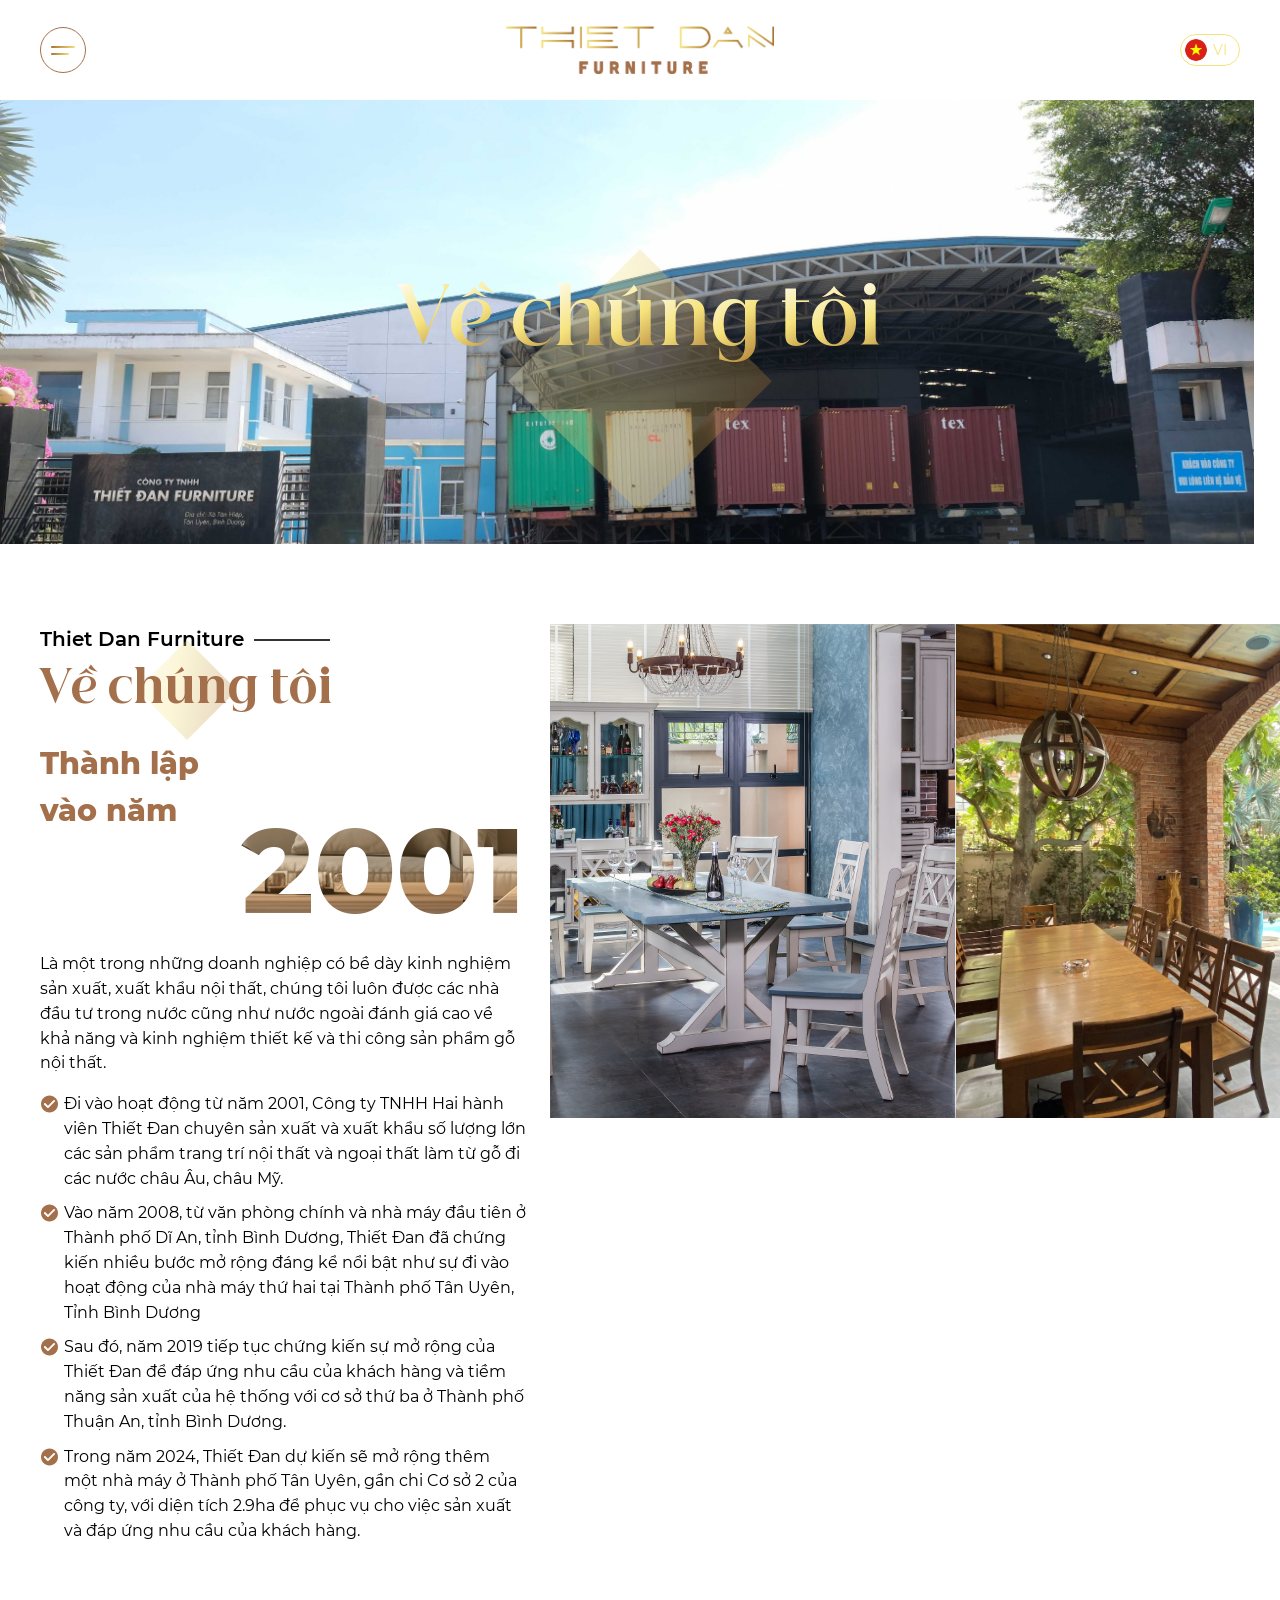
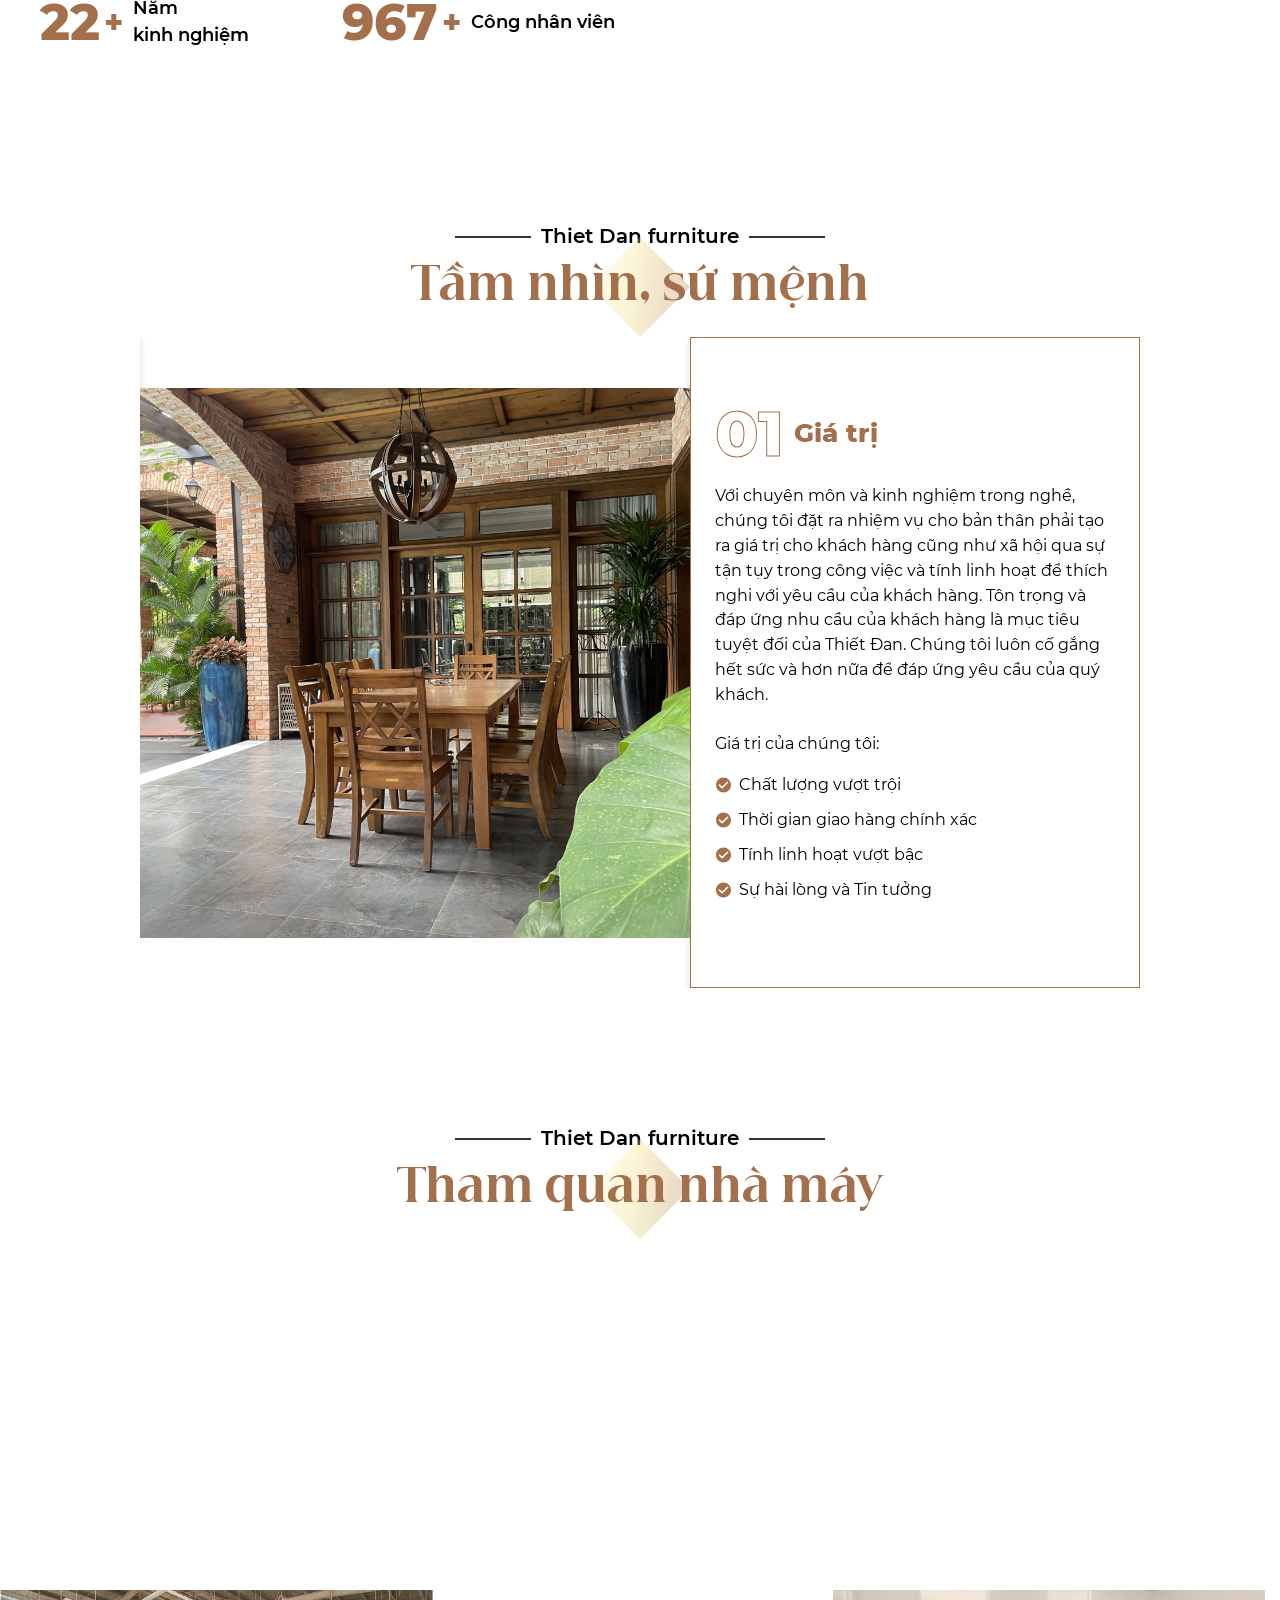
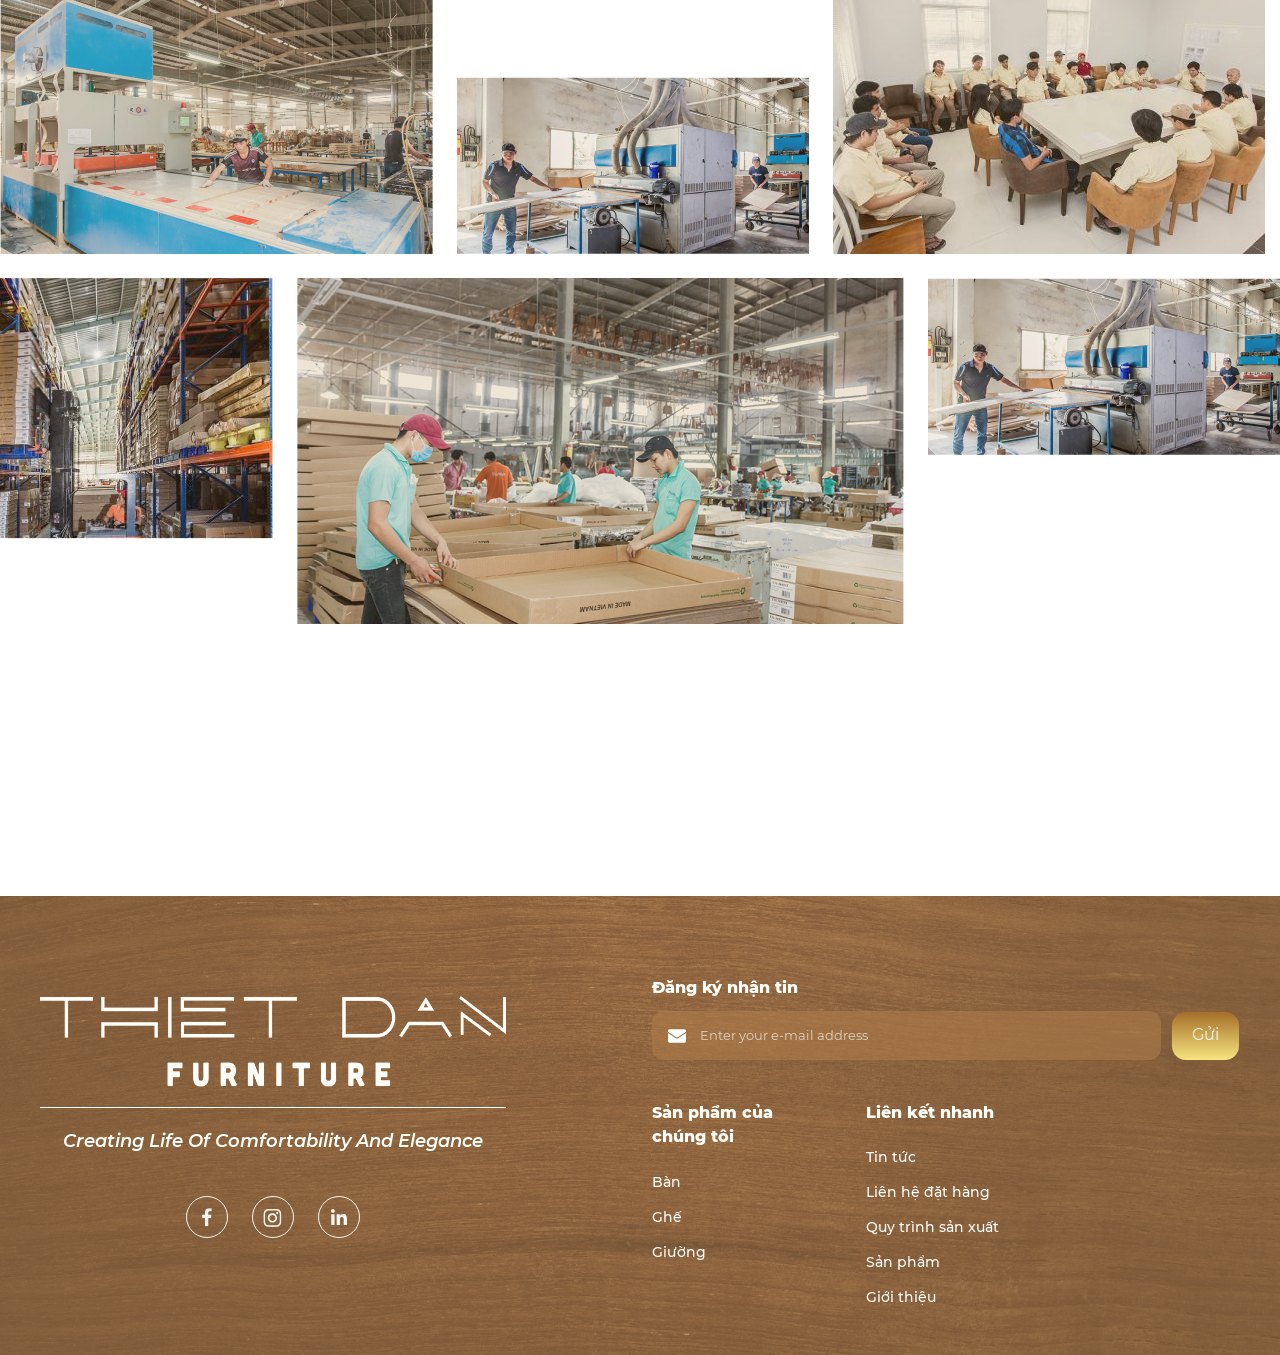
==== about.html @ d48fb185 "init" ====
<!DOCTYPE html>
<html dir='ltr' lang='vi'>

<head>
  <meta charset='utf-8'>
  <meta http-equiv='X-UA-Compatible' content='IE=edge'>
  <meta name='viewport' content='width=device-width, initial-scale=1, shrink-to-fit=no'>
  <title>Giới thiệu - Thiet Dan Furniture</title>

  <link rel='apple-touch-icon' sizes='180x180' href='/images/favicons/apple-touch-icon.png'>
  <link rel='icon' type='image/png' sizes='32x32' href='/images/favicons/favicon-32x32.png'>
  <link rel='icon' type='image/png' sizes='16x16' href='/images/favicons/favicon-16x16.png'>
  <link rel='manifest' href='/images/favicons/site.webmanifest'>
  <link rel='mask-icon' href='/images/favicons/safari-pinned-tab.svg' color='#5bbad5'>
  <link rel='shortcut icon' href='/images/favicons/favicon.ico'>
  <meta name='msapplication-TileColor' content='#da532c'>
  <meta name='msapplication-config' content='/images/favicons/browserconfig.xml'>
  <meta name='theme-color' content='#ffffff'>

  <link rel='canonical' href='http://'>
  <meta name='title' content='Frontend Seed 5 - Title'>
  <meta name='referrer' content='unsafe-url'>
  <meta name='description' content='Frontend Seed 5 - Description'>

  <meta property='fb:app_id' content='your_app_id'>
  <meta property='og:locale' content='en_US' />
  <meta property='og:type' content='article' />
  <meta property='og:title' content=''>
  <meta property='og:description' content=''>
  <meta property='og:url' content=''>
  <meta property='og:site_name' content=''>
  <meta property='article:publisher' content=''>
  <meta property='article:section' content='Article'>
  <meta property='article:published_time' content=''>
  <meta property='article:modified_time' content=''>
  <meta property='og:updated_time' content=''>
  <meta property='og:image' content=''>

  <meta name='twitter:card' content='summary'>
  <meta name='twitter:description' content=''>
  <meta name='twitter:title' content=''>
  <meta name='twitter:site' content=''>
  <meta name='twitter:image' content=''>
  <meta name='twitter:creator' content=''>
  <!-- App CSS -->
  <style>
    :root {
      --theme-color: #007bff;
      --bg-color: #ffffff;
    }

    html {
      box-sizing: border-box;
    }

    *,
    *::before,
    *::after {
      box-sizing: inherit;
    }

    .app-loading {
      background: var(--bg-color);
      position: absolute;
      top: 0;
      left: 0;
      right: 0;
      z-index: 9999;
      height: 100vh;
      display: flex;
      justify-content: center;
      align-items: center;
    }

    @keyframes bouncing-loader {
      to {
        opacity: 0.1;
        transform: translate3d(0, -1rem, 0);
      }
    }

    .app-loading .bouncing-loader {
      display: flex;
      justify-content: center;
    }

    .app-loading .bouncing-loader>div {
      width: 1rem;
      height: 1rem;
      margin: 3rem 0.2rem;
      background: var(--theme-color);
      border-radius: 50%;
      animation: bouncing-loader 0.6s infinite alternate;
    }

    .app-loading .bouncing-loader>div:nth-child(2) {
      animation-delay: 0.2s;
    }

    .app-loading .bouncing-loader>div:nth-child(3) {
      animation-delay: 0.4s;
    }
  </style>

  <!-- Script WP -->
  <script type="text/javascript" src="js/jquery/jquery.min.js" id="jquery-core-js"></script>
  <script type="text/javascript" src="js/jquery/jquery-migrate.min.js" id="jquery-migrate-js"></script>
  <!-- Script WP end -->

  <!--<link rel='preload' href='dist/app.min.css' as='style' onload="this.onload=null;this.rel='stylesheet'">
  <noscript>
    <link rel="stylesheet" href="dist/app.min.css">
  </noscript>-->
  <link rel='stylesheet' href='css/style.css'>
  <link rel='stylesheet' href='customs/style.css'>
  <link rel='stylesheet' href='css/style-rm.css'>
  <link rel='stylesheet' href='css/backdoor.css'>
</head>

<body>
  <div class='app-loading'>
    <div class='bouncing-loader'>
      <div></div>
      <div></div>
      <div></div>
    </div>
  </div>
  <div class='wrapper' id='site_wrapper'>

    <header class="hd">
      <div class="container">
        <div class="hd-wr">
          <div class="hd-burger" id="hamburger">
            <div class="burger">
              <div class="hamburger">
                <span class="line"></span>
                <span class="line"></span>
              </div>
            </div>
          </div>
          <div class="custom-logo-link">
            <a href="index.html" class="header-icon" rel="home" itemprop="url">
              <div class="icon"><img width="1145" height="205" src="images/uploads/2023/08/Logo-1.png"
                  class="header-logo-image" alt="" decoding="async" /></div>
            </a>
          </div>
          <div class="lg">
            <div class="lang">

              <div class="lg-head">

                <img src="images/uploads/flags/758158.svg" alt="">

                <span class="text">
                  VI </span>

                <!-- <i class="fa-solid fa-caret-down"></i> -->

              </div>
              <ul class="lg-list">
                <a href="index.html" class="lg-head en">
                  <!-- <span class="icon"> -->
                  <img src="images/uploads/flags/Britain-64.svg" alt="">
                  <!-- </span> -->
                  <span class="text">
                    EN </span>
                </a>
              </ul>
            </div>
          </div>
          <!--  -->
        </div>
      </div>
      <div class="mobile-overlay"></div>
      <div class="mobile">
        <div class="mobile-con">
          <div class="mobile-wr">
            <div class="mobile-nav">
              <div class="menu-nav">
                <ul id="menu-main-menu-vietnamese" class="menu-list">
                  <li
                    class='menu-item menu-item menu-item-type-post_type menu-item-object-page menu-item-home current-menu-item page_item page-item-527 current_page_item'>
                    <a class="menu-link" href="index.html">Trang chủ</a>
                  </li>
                  <li class='menu-item menu-item menu-item-type-post_type menu-item-object-page'><a class="menu-link"
                      href="about.html">Giới
                      thiệu</a></li>
                  <li class='menu-item menu-item menu-item-type-post_type menu-item-object-page'><a class="menu-link"
                      href="product.html">Sản phẩm</a>
                  </li>
                  <li class='menu-item menu-item menu-item-type-post_type menu-item-object-page'><a class="menu-link"
                      href="procedure.html">Quy trình sản
                      xuất</a></li>
                  <li class='menu-item menu-item menu-item-type-post_type menu-item-object-page'><a class="menu-link"
                      href="news.html">Tin tức</a>
                  </li>
                  <li class='menu-item menu-item menu-item-type-post_type menu-item-object-page'><a class="menu-link"
                      href="contact.html">Liên hệ đặt
                      hàng</a></li>
                </ul>
              </div>
            </div>
          </div>
          <div class="mobile-td">
            <img src="assets/img/mb-td.png" alt="">
          </div>
        </div>
      </div>
    </header>
    <main class="main have-pd">
      <section class="sec-banner-about">
        <div class="banner-about">
          <div class="banner-about-img">
            <img width="2560" height="1707"
              src="images/uploads/2024/01/imgonline-com-ua-CompressToSize-ZpMmGRma7sZs7O-scaled.jpg"
              class="attachment-full size-full" alt="" decoding="async" />
          </div>
          <div class="container">
            <div class="banner-about-content  hbn-content">
              <h1 class="hbn-title txt-animated" data-spl="">
                Về chúng tôi </h1>
            </div>
          </div>
        </div>
      </section>
      <section class="sec-hab">
        <div class="hab ss-pd">
          <div class="container">
            <div class="hab-side row">
              <div class="hab-left col col-5">
                <div class="re-head">
                  <p class="t-title-sub line scroll-item">
                    Thiet Dan Furniture </p>
                  <h2 class="t-title decor txt-animated ani-opa" data-spl style="--delay: 0.1s">
                    Về chúng tôi </h2>
                </div>
                <div class="hab-year">
                  <p class="hab-year-title">
                    Thành lập <br />
                    vào năm </p>
                  <p class="hab-year-number">
                    2001 </p>
                </div>
                <div class="hab-des">
                  Là một trong những doanh nghiệp có bề dày kinh nghiệm sản xuất, xuất khẩu nội thất,
                  chúng tôi luôn được các nhà đầu tư trong nước cũng như nước ngoài đánh giá cao về khả
                  năng và kinh nghiệm thiết kế và thi công sản phẩm gỗ nội thất. </div>
                <div class="hab-content">
                  <ul>
                    <li>
                      Đi vào hoạt động từ năm 2001, Công ty TNHH Hai hành viên Thiết Đan chuyên sản
                      xuất và xuất khẩu số lượng lớn các sản phẩm trang trí nội thất và ngoại thất làm
                      từ gỗ đi các nước châu Âu, châu Mỹ. </li>
                    <li>
                      Vào năm 2008, từ văn phòng chính và nhà máy đầu tiên ở Thành phố Dĩ An, tỉnh
                      Bình Dương, Thiết Đan đã chứng kiến nhiều bước mở rộng đáng kể nổi bật như sự đi
                      vào hoạt động của nhà máy thứ hai tại Thành phố Tân Uyên, Tỉnh Bình Dương </li>
                    <li>
                      Sau đó, năm 2019 tiếp tục chứng kiến sự mở rộng của Thiết Đan để đáp ứng nhu cầu
                      của khách hàng và tiềm năng sản xuất của hệ thống với cơ sở thứ ba ở Thành phố
                      Thuận An, tỉnh Bình Dương. </li>
                    <li>
                      Trong năm 2024, Thiết Đan dự kiến sẽ mở rộng thêm một nhà máy ở Thành phố Tân
                      Uyên, gần chi Cơ sở 2 của công ty, với diện tích 2.9ha để phục vụ cho việc sản
                      xuất và đáp ứng nhu cầu của khách hàng. </li>
                  </ul>
                </div>
              </div>
              <div class="hab-right col col-7">
                <div class="hab-right-inner">
                  <div class="hab-slider">
                    <div class="swiper">
                      <div class="swiper-wrapper">
                        <div class="swiper-slide">
                          <div class="hab-img">
                            <img width="2172" height="1448" src="images/uploads/2023/09/IMG_0010.jpg"
                              class="attachment-full size-full" alt="" decoding="async" />
                          </div>
                        </div>
                        <div class="swiper-slide">
                          <div class="hab-img">
                            <img width="1920" height="2560" src="images/uploads/2023/11/IMG_5725-scaled.jpg"
                              class="attachment-full size-full" alt="" decoding="async" loading="lazy" />
                          </div>
                        </div>
                        <div class="swiper-slide">
                          <div class="hab-img">
                            <img width="4698" height="4528" src="images/uploads/2024/01/01_Dining-Room-1.png"
                              class="attachment-full size-full" alt="" decoding="async" loading="lazy" />
                          </div>
                        </div>
                        <div class="swiper-slide">
                          <div class="hab-img">
                            <img width="2172" height="1448" src="images/uploads/2023/09/IMG_9981.jpg"
                              class="attachment-full size-full" alt="" decoding="async" loading="lazy" />
                          </div>
                        </div>
                        <div class="swiper-slide">
                          <div class="hab-img">
                            <img width="1920" height="2560" src="images/uploads/2024/09/IMG_1194-scaled.jpg"
                              class="attachment-full size-full" alt="" decoding="async" loading="lazy" />
                          </div>
                        </div>
                        <div class="swiper-slide">
                          <div class="hab-img">
                            <img width="1600" height="1066" src="images/uploads/2023/09/c-6-rev1-màu-rêu.jpg"
                              class="attachment-full size-full" alt="" decoding="async" loading="lazy" />
                          </div>
                        </div>
                        <div class="swiper-slide">
                          <div class="hab-img">
                            <img width="2560" height="1920" src="images/uploads/2024/01/IMG_0085-scaled.jpg"
                              class="attachment-full size-full" alt="" decoding="async" loading="lazy" />
                          </div>
                        </div>
                        <div class="swiper-slide">
                          <div class="hab-img">
                            <img width="1600" height="1066" src="images/uploads/2023/09/c-10.jpg"
                              class="attachment-full size-full" alt="" decoding="async" loading="lazy" />
                          </div>
                        </div>
                        <div class="swiper-slide">
                          <div class="hab-img">
                            <img width="1400" height="1000" src="images/uploads/2023/09/phong-lam-viec_canh-1_rev2.jpg"
                              class="attachment-full size-full" alt="" decoding="async" loading="lazy" />
                          </div>
                        </div>
                        <div class="swiper-slide">
                          <div class="hab-img">
                            <img width="6000" height="4000" src="images/uploads/2024/01/02_Bedroom.png"
                              class="attachment-full size-full" alt="" decoding="async" loading="lazy" />
                          </div>
                        </div>
                        <div class="swiper-slide">
                          <div class="hab-img">
                            <img width="1920" height="2560" src="images/uploads/2023/11/IMG_8612-scaled.jpg"
                              class="attachment-full size-full" alt="" decoding="async" loading="lazy" />
                          </div>
                        </div>
                        <div class="swiper-slide">
                          <div class="hab-img">
                            <img width="1920" height="2560" src="images/uploads/2024/01/IMG_0318-1-scaled.jpg"
                              class="attachment-full size-full" alt="" decoding="async" loading="lazy" />
                          </div>
                        </div>
                        <div class="swiper-slide">
                          <div class="hab-img">
                            <img width="2560" height="1920" src="images/uploads/2023/11/IMG_3873-scaled.jpg"
                              class="attachment-full size-full" alt="" decoding="async" loading="lazy" />
                          </div>
                        </div>
                        <div class="swiper-slide">
                          <div class="hab-img">
                            <img width="6000" height="4000" src="images/uploads/2024/01/03_Bedroom-1.png"
                              class="attachment-full size-full" alt="" decoding="async" loading="lazy" />
                          </div>
                        </div>
                      </div>
                    </div>
                  </div>
                </div>
              </div>
            </div>
            <div class="hab-as">
              <div class="hab-as-list row">
                <div class="hab-as-item col col-3">
                  <p class="hab-as-number">
                    <span class="number countNum">
                      23 </span> +
                  </p>
                  <p class="des">
                    Năm <br />
                    kinh nghiệm </p>
                </div>
                <div class="hab-as-item col col-3">
                  <p class="hab-as-number">
                    <span class="number countNum">
                      1300 </span> +
                  </p>
                  <p class="des">
                    Công nhân viên </p>
                </div>
              </div>
            </div>
          </div>
        </div>
      </section>
      <section class="sec-vms">
        <div class="vms ss-pd">
          <div class="container">
            <div class="head t-center">
              <p class="t-title-sub line line-double scroll-item">
                Thiet Dan furniture </p>
              <h2 class="t-title decor txt-animated ani-opa" data-spl style="--delay: 0.1s">
                Tầm nhìn, sứ mệnh </h2>
            </div>
            <div class="vms-slider">
              <div class="swiper">
                <div class="swiper-wrapper">
                  <div class="swiper-slide">
                    <div class="philo-row row">
                      <div class="philo-col col">
                        <div class="philo-img">
                          <img width="1920" height="2560" src="images/uploads/2023/11/IMG_9318-scaled.jpg"
                            class="attachment-full size-full" alt="" decoding="async" loading="lazy" />
                        </div>
                      </div>
                      <div class="philo-col col">
                        <div class="philo-content">
                          <div class="philo-head">
                            <p class="number">
                              01 </p>
                            <p class="title">
                              Giá trị </p>
                          </div>
                          <p class="des">
                            Với chuyên môn và kinh nghiệm trong nghề, chúng tôi đặt ra nhiệm vụ
                            cho bản thân phải tạo ra giá trị cho khách hàng cũng như xã hội qua
                            sự tận tụy trong công việc và tính linh hoạt để thích nghi với yêu
                            cầu của khách hàng. Tôn trọng và đáp ứng nhu cầu của khách hàng là
                            mục tiêu tuyệt đối của Thiết Đan. Chúng tôi luôn cố gắng hết sức và
                            hơn nữa để đáp ứng yêu cầu của quý khách.<br />
                            <br />
                            Giá trị của chúng tôi:
                          </p>
                          <div class="philo-content-inner">
                            <ul>
                              <li>
                                Chất lượng vượt trội </li>
                              <li>
                                Thời gian giao hàng chính xác </li>
                              <li>
                                Tính linh hoạt vượt bậc </li>
                              <li>
                                Sự hài lòng và Tin tưởng </li>
                            </ul>
                          </div>
                        </div>
                      </div>
                    </div>
                  </div>
                  <div class="swiper-slide">
                    <div class="philo-row row">
                      <div class="philo-col col">
                        <div class="philo-img">
                          <img width="2560" height="1920" src="images/uploads/2024/01/IMG_0085-1-scaled.jpg"
                            class="attachment-full size-full" alt="" decoding="async" loading="lazy" />
                        </div>
                      </div>
                      <div class="philo-col col">
                        <div class="philo-content">
                          <div class="philo-head">
                            <p class="number">
                              02 </p>
                            <p class="title">
                              Tầm nhìn </p>
                          </div>
                          <p class="des">
                            Sứ mệnh của chúng tôi là tạo ra Giá trị và Sự hài lòng cho khách
                            hàng qua Độ tin cậy và Tính linh hoạt trong công việc. Sự tôn trọng
                            cho khách hàng cũng như nhu cầu của khách hàng là tuyệt đối và công
                            ty luôn cố gắng hết sức để đáp ứng những yêu cầu được đặt ra. </p>
                        </div>
                      </div>
                    </div>
                  </div>
                  <div class="swiper-slide">
                    <div class="philo-row row">
                      <div class="philo-col col">
                        <div class="philo-img">
                          <img width="2560" height="1920" src="images/uploads/2023/09/IMG_7471-1-scaled.jpg"
                            class="attachment-full size-full" alt="" decoding="async" loading="lazy" />
                        </div>
                      </div>
                      <div class="philo-col col">
                        <div class="philo-content">
                          <div class="philo-head">
                            <p class="number">
                              03 </p>
                            <p class="title">
                              Năng lực sản xuất </p>
                          </div>
                          <p class="des">
                            Với sự nhiệt huyết trong công việc và khát khao làm hài lòng khách
                            hàng, chúng tôi đã xây dựng uy tín và độ tin cậy cho nhưng khách
                            hàng lâu năm từ khả năng bảo đảm tiến độ và chất lượng cho những đơn
                            hàng khó hoặc sự thay đổi trong yêu cầu của khách hàng.<br />
                            <br />
                            Thêm vào đó, với bề dày kinh nghiệm trong ngành sản xuất và đam mê
                            cùng với tính kỷ luật cao của đội ngũ lãnh đạo cũng như công nhân
                            viên của tổ chức, Thiết Đan được biết đến cho năng lực sản xuất vượt
                            trội trong khi luôn đảm bảo chất lượng sản phẩm ưu việt.
                          </p>
                        </div>
                      </div>
                    </div>
                  </div>
                </div>
              </div>
            </div>
          </div>
        </div>
      </section>
      <section class="sec-media">
        <div class="media ss-pd">
          <div class="head t-center">
            <p class="t-title-sub line line-double scroll-item">
              Thiet Dan furniture </p>
            <h2 class="t-title decor txt-animated ani-opa" data-spl style="--delay: 0.1s">
              Tham quan nhà máy </h2>
          </div>
          <div class="media-slider-one">
            <div class="swiper">
              <div class="swiper-wrapper">
                <div class="swiper-slide">
                  <div class="media-img">
                    <img width="433" height="264" src="images/uploads/2023/08/media-img-1.jpg"
                      class="attachment-full size-full" alt="" decoding="async" loading="lazy" />
                  </div>
                </div>
                <div class="swiper-slide">
                  <div class="media-img">
                    <img width="352" height="177" src="images/uploads/2023/08/media-img-2.jpg"
                      class="attachment-full size-full" alt="" decoding="async" loading="lazy" />
                  </div>
                </div>
                <div class="swiper-slide">
                  <div class="media-img">
                    <img width="432" height="264" src="images/uploads/2023/08/media-img-4-e1705901819250.jpg"
                      class="attachment-full size-full" alt="" decoding="async" loading="lazy" />
                  </div>
                </div>
                <div class="swiper-slide">
                  <div class="media-img">
                    <img width="433" height="260" src="images/uploads/2023/08/media-img-5.jpg"
                      class="attachment-full size-full" alt="" decoding="async" loading="lazy" />
                  </div>
                </div>
                <div class="swiper-slide">
                  <div class="media-img">
                    <img width="607" height="346" src="images/uploads/2023/08/media-img-6.jpg"
                      class="attachment-full size-full" alt="" decoding="async" loading="lazy" />
                  </div>
                </div>
                <div class="swiper-slide">
                  <div class="media-img">
                    <img width="353" height="176" src="images/uploads/2023/08/media-img-7.jpg"
                      class="attachment-full size-full" alt="" decoding="async" loading="lazy" />
                  </div>
                </div>
                <div class="swiper-slide">
                  <div class="media-img">
                    <img width="433" height="261" src="images/uploads/2023/08/media-img-8-e1705901794253.jpg"
                      class="attachment-full size-full" alt="" decoding="async" loading="lazy" />
                  </div>
                </div>
                <div class="swiper-slide">
                  <div class="media-img">
                    <img width="612" height="350" src="images/uploads/2023/08/media-img-13.jpg"
                      class="attachment-full size-full" alt="" decoding="async" loading="lazy" />
                  </div>
                </div>
                <div class="swiper-slide">
                  <div class="media-img">
                    <img width="413" height="550" src="images/uploads/2024/01/IMG_0318-scaled-e1705902205304.jpg"
                      class="attachment-full size-full" alt="" decoding="async" loading="lazy" />
                  </div>
                </div>
                <div class="swiper-slide">
                  <div class="media-img">
                    <img width="443" height="590" src="images/uploads/2024/01/IMG_0097-scaled-e1705902168508.jpg"
                      class="attachment-full size-full" alt="" decoding="async" loading="lazy" />
                  </div>
                </div>
                <div class="swiper-slide">
                  <div class="media-img">
                    <img width="600" height="450" src="images/uploads/2024/01/IMG_0297-scaled-e1705902181508.jpg"
                      class="attachment-full size-full" alt="" decoding="async" loading="lazy" />
                  </div>
                </div>
                <div class="swiper-slide">
                  <div class="media-img">
                    <img width="600" height="450" src="images/uploads/2024/01/IMG_0074-scaled-e1705902224924.jpg"
                      class="attachment-full size-full" alt="" decoding="async" loading="lazy" />
                  </div>
                </div>
              </div>
            </div>
          </div>
          <div class="media-slider-two">
            <div class="swiper" dir="rtl">
              <div class="swiper-wrapper">
                <div class="swiper-slide">
                  <div class="media-img">
                    <img width="352" height="177" src="images/uploads/2023/08/media-img-2.jpg"
                      class="attachment-full size-full" alt="" decoding="async" loading="lazy" />
                  </div>
                </div>
                <div class="swiper-slide">
                  <div class="media-img">
                    <img width="607" height="346" src="images/uploads/2023/08/media-img-6.jpg"
                      class="attachment-full size-full" alt="" decoding="async" loading="lazy" />
                  </div>
                </div>
                <div class="swiper-slide">
                  <div class="media-img">
                    <img width="433" height="261" src="images/uploads/2023/08/media-img-8-e1705901794253.jpg"
                      class="attachment-full size-full" alt="" decoding="async" loading="lazy" />
                  </div>
                </div>
                <div class="swiper-slide">
                  <div class="media-img">
                    <img width="612" height="350" src="images/uploads/2023/08/media-img-13.jpg"
                      class="attachment-full size-full" alt="" decoding="async" loading="lazy" />
                  </div>
                </div>
                <div class="swiper-slide">
                  <div class="media-img">
                    <img width="612" height="459" src="images/uploads/2023/09/IMG_7238-scaled-e1694575385828.jpg"
                      class="attachment-full size-full" alt="" decoding="async" loading="lazy" />
                  </div>
                </div>
                <div class="swiper-slide">
                  <div class="media-img">
                    <img width="612" height="459" src="images/uploads/2023/09/IMG_7471-scaled-e1694575431468.jpg"
                      class="attachment-full size-full" alt="" decoding="async" loading="lazy" />
                  </div>
                </div>
                <div class="swiper-slide">
                  <div class="media-img">
                    <img width="612" height="459" src="images/uploads/2023/09/IMG_7723-scaled-e1694575451194.jpg"
                      class="attachment-full size-full" alt="" decoding="async" loading="lazy" />
                  </div>
                </div>
                <div class="swiper-slide">
                  <div class="media-img">
                    <img width="612" height="459" src="images/uploads/2023/09/IMG_7195_2-scaled-e1694575475720.jpg"
                      class="attachment-full size-full" alt="" decoding="async" loading="lazy" />
                  </div>
                </div>
                <div class="swiper-slide">
                  <div class="media-img">
                    <img width="590" height="336" src="images/uploads/2023/09/IMG_3713_2-scaled-e1694575579403.jpg"
                      class="attachment-full size-full" alt="" decoding="async" loading="lazy" />
                  </div>
                </div>
                <div class="swiper-slide">
                  <div class="media-img">
                    <img width="590" height="437" src="images/uploads/2023/09/IMG_6953_3-scaled-e1694575610401.jpg"
                      class="attachment-full size-full" alt="" decoding="async" loading="lazy" />
                  </div>
                </div>
                <div class="swiper-slide">
                  <div class="media-img">
                    <img width="600" height="450" src="images/uploads/2024/01/IMG_0314-scaled-e1705902249998.jpg"
                      class="attachment-full size-full" alt="" decoding="async" loading="lazy" />
                  </div>
                </div>
                <div class="swiper-slide">
                  <div class="media-img">
                    <img width="600" height="450" src="images/uploads/2024/01/IMG_0297-scaled-e1705902181508.jpg"
                      class="attachment-full size-full" alt="" decoding="async" loading="lazy" />
                  </div>
                </div>
                <div class="swiper-slide">
                  <div class="media-img">
                    <img width="398" height="530" src="images/uploads/2024/01/IMG_0282-scaled-e1705902346180.jpg"
                      class="attachment-full size-full" alt="" decoding="async" loading="lazy" />
                  </div>
                </div>
              </div>
            </div>
          </div>
        </div>
      </section>
    </main>
    <footer class="footer">
      <div class="footer-bg">
        <img src="assets/images/footer-bg.png" alt="" />
      </div>
      <div class="container">
        <div class="footer-wrapper">
          <div class="footer-top row">
            <div class="footer-left col">
              <div class="footer-logo">
                <img src="images/uploads/2023/08/footer-logo.png" alt="" />
              </div>
              <div class="footer-sologan">
                <p class="footer-text">Creating Life Of Comfortability And Elegance</p>
              </div>
              <div class="footer-social">
                <ul class="social-list">
                  <li class="social-item">
                    <a href="" class="social-item-link">
                      <img src="images/uploads/2023/08/fb-svg.svg" alt="" />
                    </a>
                  </li>
                  <li class="social-item">
                    <a href="" class="social-item-link">
                      <img src="images/uploads/2023/08/instagram-2.svg" alt="" />
                    </a>
                  </li>
                  <li class="social-item">
                    <a href="" class="social-item-link">
                      <img src="images/uploads/2023/08/link-svg.svg" alt="" />
                    </a>
                  </li>
                </ul>
              </div>
            </div>
            <div class="footer-right col">
              <div class="footer-email">
                <div class="title">
                  <span class="title-text">Đăng ký nhận tin</span>
                </div>

                <div class="wpcf7 no-js" id="wpcf7-f593-o2" lang="vi" dir="ltr">
                  <div class="screen-reader-response">
                    <p role="status" aria-live="polite" aria-atomic="true"></p>
                    <ul></ul>
                  </div>
                  <form action="/vi/#wpcf7-f593-o2" method="post" class="wpcf7-form init" aria-label="Form liên hệ"
                    novalidate="novalidate" data-status="init">
                    <div style="display: none;">
                      <input type="hidden" name="_wpcf7" value="593" />
                      <input type="hidden" name="_wpcf7_version" value="5.7.5.1" />
                      <input type="hidden" name="_wpcf7_locale" value="vi" />
                      <input type="hidden" name="_wpcf7_unit_tag" value="wpcf7-f593-o2" />
                      <input type="hidden" name="_wpcf7_container_post" value="0" />
                      <input type="hidden" name="_wpcf7_posted_data_hash" value="" />
                    </div>
                    <div class="footer-input">
                      <div class="footer-input-icon">
                        <img src="assets/images/email-svg.png" alt="" />

                      </div>
                      <input class="wpcf7-form-control has-spinner wpcf7-submit input-hiden" id="submit_ft"
                        type="submit" value="Gửi đi" />
                      <span class="wpcf7-form-control-wrap" data-name="email-name"><input size="40"
                          class="wpcf7-form-control wpcf7-text wpcf7-email wpcf7-validates-as-required wpcf7-validates-as-email"
                          aria-required="true" aria-invalid="false" placeholder="Enter your e-mail address" value=""
                          type="email" name="email-name" /></span>
                      <span id="wpcf7-67d5221d8f018-wrapper" class="wpcf7-form-control-wrap Email-wrap"
                        style="display:none !important; visibility:hidden !important;"><label
                          for="wpcf7-67d5221d8f018-field" class="hp-message">Please leave this
                          field empty.</label><input id="wpcf7-67d5221d8f018-field"
                          class="wpcf7-form-control wpcf7-text" type="text" name="Email" value="" size="40"
                          tabindex="-1" autocomplete="new-password" /></span>
                    </div>
                    <div class="btn-second btrn-style">
                      <div id="form_ft" class="btn-wrapper">
                        <span class="btn-text">Gửi</span>
                      </div>
                    </div>
                    <div class="wpcf7-response-output" aria-hidden="true"></div>
                  </form>
                </div>
              </div>
              <div class="footer-link row">
                <div class="footer-item col">
                  <div class="title">
                    <span class="title-text">Sản phẩm của chúng tôi</span>
                  </div>
                  <div class="footer-list">
                    <ul id="menu-footer-col-1-vietnamese" class="footer-nav-list">
                      <li class='footer-nav-link menu-item menu-item-type-taxonomy menu-item-object-category_products'>
                        <a class="" href="product.html">Bàn</a>
                      </li>
                      <li class='footer-nav-link menu-item menu-item-type-taxonomy menu-item-object-category_products'>
                        <a class="" href="product.html">Ghế</a>
                      </li>
                      <li class='footer-nav-link menu-item menu-item-type-taxonomy menu-item-object-category_products'>
                        <a class="" href="product.html">Giường</a>
                      </li>
                    </ul>
                  </div>
                </div>
                <div class="footer-item col">
                  <div class="title">
                    <span class="title-text">Liên kết nhanh</span>
                  </div>
                  <div class="footer-list">
                    <ul id="menu-footer-col-2-vietnamese" class="footer-nav-list">
                      <li class='footer-nav-link menu-item menu-item-type-post_type menu-item-object-page'>
                        <a class="" href="news.html">Tin tức</a>
                      </li>
                      <li class='footer-nav-link menu-item menu-item-type-post_type menu-item-object-page'>
                        <a class="" href="contact.html">Liên hệ đặt
                          hàng</a>
                      </li>
                      <li class='footer-nav-link menu-item menu-item-type-post_type menu-item-object-page'>
                        <a class="" href="procedure.html">Quy
                          trình sản xuất</a>
                      </li>
                      <li class='footer-nav-link menu-item menu-item-type-post_type menu-item-object-page'>
                        <a class="" href="product.html">Sản phẩm</a>
                      </li>
                      <li class='footer-nav-link menu-item menu-item-type-post_type menu-item-object-page'>
                        <a class="" href="about.html">Giới
                          thiệu</a>
                      </li>
                    </ul>
                  </div>
                </div>
              </div>
            </div>
          </div>
        </div>
      </div>
    </footer>
    <div class="back-to-top backToTop">
      <div class="triangle"></div>
      <div class="triangle"></div>
      <div class="triangle"></div>
    </div>
  </div>

  <!-- Optional JavaScript -->
  <script src='https://cdn.jsdelivr.net/npm/@popperjs/core@2.11.5/dist/umd/popper.min.js'
    integrity='sha384-Xe+8cL9oJa6tN/veChSP7q+mnSPaj5Bcu9mPX5F5xIGE0DVittaqT5lorf0EI7Vk'
    crossorigin='anonymous'></script>
  <script src='https://cdn.jsdelivr.net/npm/bootstrap@5.2.0/dist/js/bootstrap.min.js'
    integrity='sha384-ODmDIVzN+pFdexxHEHFBQH3/9/vQ9uori45z4JjnFsRydbmQbmL5t1tQ0culUzyK'
    crossorigin='anonymous'></script>
  <!-- Core JavaScript -->
  <!--<script src="dist/core.min.js"></script>-->
  <script src='third_party/modernizr.min.js'></script>
  <!-- End Core JavaScript -->

  <!-- JavaScript -->
  <!--<script src="dist/app.min.js"></script>-->
  <script src='js/common.js'></script>
  <script src='customs/script.js'></script>
  <!-- End JavaScript -->

  <!-- JavaScript WP -->
  <script src="js/library/jquery/jquery.js"></script>
  <script src="js/library/swiper/swiper-bundle.min.js"></script>
  <script src="js/library/aos/aos.js"></script>
  <script src="js/library/select2/select2.min.js"></script>
  <script src="js/library/gallery/lightgallery-all.min.js"></script>
  <script src="js/library/jquery/jquery-migrate.js"></script>
  <script src="js/library/isotope/isotope.pkgd.min.js"></script>
  <script src="js/library/datetime/moment.min.js"></script>
  <script src="js/library/datetime/daterangepicker.min.js"></script>
  <script src="js/library/smoothscroll/SmoothScroll.min.js"></script>
  <script src="js/library/splitting/splitting.min.js"></script>
  <script src="js/library/fancybox/fancybox.umd.js"></script>
  <script src="js/library/gsap/gsap.min.js"></script>
  <script src="js/library/gsap/ScrollTrigger.min.js"></script>
  <script src="js/main.js" type="module"></script>
  <!-- JavaScript WP end -->

</body>

</html>
---- customs/style.css ----
input {
  border: none;
  outline: none;
}

.header-nav .menu-nav {
  height: 100%;
}

.header-nav .menu-nav>.menu-list {
  height: 100%;
  justify-content: center;
}

.header-nav .menu-nav>.menu-list>.menu-item {
  height: 100%;
  display: -webkit-flex;
  display: -moz-flex;
  display: -ms-flex;
  display: -o-flex;
  display: flex;
  align-items: center;
}

.header-nav .menu-nav>.menu-list>.menu-item:not(:first-child) {
  margin-left: 4rem;
}

@media screen and (max-width: 1100px) {
  .header-nav .menu-nav>.menu-list>.menu-item:not(:first-child) {
    margin-left: 2rem;
  }
}

.header-nav .menu-nav>.menu-list>.menu-item:last-child>.menu-list {
  left: initial;
  right: 0;
}

.header-nav .menu-nav>.menu-list>.menu-item::before {
  content: '';
  position: absolute;
  bottom: 0;
  position: absolute;
  left: 50%;
  transform: translateX(-50%);
  -webkit-transform: translateX(-50%);
  -moz-transform: translateX(-50%);
  -o-transform: translateX(-50%);
  height: 0.2rem;
  background: rgb(163, 112, 75);
  width: 0;
  border-radius: 100px;
  transition: 0.3s ease-in-out;
  -webkit-transition: 0.3s ease-in-out;
  -moz-transition: 0.3s ease-in-out;
  -ms-transition: 0.3s ease-in-out;
  -o-transition: 0.3s ease-in-out;
}

.header-nav .menu-nav>.menu-list>.menu-item::after {
  content: '';
  position: absolute;
  position: absolute;
  top: 100%;
  height: 1rem;
  left: 0;
  width: 100%;
}

.header-nav .menu-nav>.menu-list>.menu-item:hover:not(.dropdown)::before,
.header-nav .menu-nav>.menu-list>.menu-item:has(.current-menu-item)::before {
  width: 100%;
}

.header-nav .menu-nav>.menu-list>.menu-item.dropdown:hover::before {
  width: 0;
}

.header-nav .menu-nav>.menu-list>.menu-item:hover>a i {
  transform: rotate(180deg);
}

.header-nav .menu-nav>.menu-list>.menu-item>.menu-link {
  height: 100%;
  display: -webkit-flex;
  display: -moz-flex;
  display: -ms-flex;
  display: -o-flex;
  display: flex;
  align-items: center;
  color: rgb(51, 51, 50);
}

.header-nav .menu-nav>.menu-list>.menu-item.current_page_item::before,
.header-nav .menu-nav>.menu-list>.menu-item.current-menu-item::before {
  width: 100%;
}

.header-nav .menu-nav>.menu-list>.menu-item>.menu-list {
  top: calc(100% + 1rem);
}

.header-nav .menu-list {
  display: -webkit-flex;
  display: -moz-flex;
  display: -ms-flex;
  display: -o-flex;
  display: flex;
  align-items: center;
}

.header-nav .menu-item {
  position: relative;
  transition: 0.2s ease-in-out;
  -webkit-transition: 0.2s ease-in-out;
  -moz-transition: 0.2s ease-in-out;
  -ms-transition: 0.2s ease-in-out;
  -o-transition: 0.2s ease-in-out;
  transition-delay: 0s;
  -webkit-transition-delay: 0s;
  -moz-transition-delay: 0s;
  -ms-transition-delay: 0s;
  -o-transition-delay: 0s;
}

.header-nav .menu-item:hover>.menu-list {
  opacity: 1;
  visibility: visible;
  transform: translate(0, 0);
}

.header-nav .menu-item:hover>.menu-list>.menu-item.current_page_item>a,
.header-nav .menu-item:hover>.menu-list>.menu-item.current-menu-item>a {
  color: rgb(163, 112, 75);
}

.header-nav .menu-item .menu-link,
.header-nav .menu-item a {
  transition: 0.2s ease-in-out;
  -webkit-transition: 0.2s ease-in-out;
  -moz-transition: 0.2s ease-in-out;
  -ms-transition: 0.2s ease-in-out;
  -o-transition: 0.2s ease-in-out;
  transition-delay: 0s;
  -webkit-transition-delay: 0s;
  -moz-transition-delay: 0s;
  -ms-transition-delay: 0s;
  -o-transition-delay: 0s;
}

.header-nav .menu-item .menu-link i,
.header-nav .menu-item a i {
  transition: 0.2s ease-in-out;
  -webkit-transition: 0.2s ease-in-out;
  -moz-transition: 0.2s ease-in-out;
  -ms-transition: 0.2s ease-in-out;
  -o-transition: 0.2s ease-in-out;
  transition-delay: 0s;
  -webkit-transition-delay: 0s;
  -moz-transition-delay: 0s;
  -ms-transition-delay: 0s;
  -o-transition-delay: 0s;
}

.header-nav .menu-item>.menu-link,
.header-nav .menu-item>a {
  color: rgb(51, 51, 50);
  font-weight: 600;
  display: block;
  font-size: 1.6rem;
}

.header-nav .menu-item>.menu-link>i,
.header-nav .menu-item>a>i {
  display: none;
  font-weight: 600;
  margin-left: 0.4rem;
  font-size: 1.4rem;
  color: rgb(163, 112, 75);
}

.header-nav .menu-item.dropdown>a>i {
  display: inline-block;
}

.header-nav .menu-item>.menu-list {
  position: absolute;
  top: 0;
  left: 0;
  min-width: 25rem;
  max-width: 28rem;
  display: -webkit-flex;
  display: -moz-flex;
  display: -ms-flex;
  display: -o-flex;
  display: flex;
  flex-direction: column;
  align-items: flex-start;
  background: white;
  box-shadow:
    0px 20px 24px -4px rgba(16, 24, 40, 0.08),
    0px 8px 8px -4px rgba(16, 24, 40, 0.03);
  border-radius: 0.8rem;
  transition: 0.3s ease-in-out;
  -webkit-transition: 0.3s ease-in-out;
  -moz-transition: 0.3s ease-in-out;
  -ms-transition: 0.3s ease-in-out;
  -o-transition: 0.3s ease-in-out;
  opacity: 0;
  visibility: hidden;
  transform: translate(0, -5px);
}

.header-nav .menu-item>.menu-list>.menu-item {
  margin-left: 0;
  width: 100%;
}

.header-nav .menu-item>.menu-list>.menu-item:hover::after {
  opacity: 1;
}

.header-nav .menu-item>.menu-list>.menu-item:hover>.menu-link,
.header-nav .menu-item>.menu-list>.menu-item:hover>a {
  color: rgb(163, 112, 75);
}

.header-nav .menu-item>.menu-list>.menu-item:hover>.menu-link::after,
.header-nav .menu-item>.menu-list>.menu-item:hover>a::after {
  width: 100%;
}

.header-nav .menu-item>.menu-list>.menu-item>.menu-link,
.header-nav .menu-item>.menu-list>.menu-item>a {
  padding: 0.8rem 1.6rem;
  display: -webkit-flex;
  display: -moz-flex;
  display: -ms-flex;
  display: -o-flex;
  display: flex;
  align-items: center;
  justify-content: space-between;
  position: relative;
}

.header-nav .menu-item>.menu-list>.menu-item>.menu-link>i,
.header-nav .menu-item>.menu-list>.menu-item>a>i {
  transform: rotate(-90deg) translate(5px, 0);
  margin-top: 0.8rem;
  font-size: 1rem;
}

.header-nav .menu-item>.menu-list>.menu-item>.menu-list {
  left: 100%;
}

/* .mobile-nav .menu-nav > .menu-list > .menu-item.current_page_item > a, .mobile-nav .menu-nav > .menu-list > .menu-item.current-menu-item > a {
  color: rgb(163, 112, 75);
}
.mobile-nav .menu-nav > .menu-list > .menu-item:has(.current-menu-item) > a {
  color: rgb(163, 112, 75);
}
.mobile-nav .menu-nav > .menu-list > .menu-item > a {
  padding: 1.2rem;
  display: -webkit-flex;
  display: -moz-flex;
  display: -ms-flex;
  display: -o-flex;
  display: flex;
  justify-content: space-between;
  align-items: center;
  color: #303030;
  font-size: 1.4rem;
  font-weight: 600;
  text-transform: uppercase;
  border-bottom: 1px solid rgba(0, 0, 0, 0.1);
}
.mobile-nav .menu-nav > .menu-list > .menu-item > a::before {
  display: none;
}
.mobile-nav .menu-item.dropdown > a > i {
  display: flex;
}
.mobile-nav .menu-item.active > a > i {
  transform: rotate(180deg);
}
.mobile-nav .menu-item a {
  position: relative;
}
.mobile-nav .menu-item a i {
  width: 2rem;
  height: 2rem;
  display: -webkit-flex;
  display: -moz-flex;
  display: -ms-flex;
  display: -o-flex;
  display: flex;
  -ms-align-items: center;
  align-items: center;
  -webkit-align-items: center;
  justify-content: center;
  -webkit-justify-content: center;
  display: none;
  transition: 0.3s ease-in-out;
  -webkit-transition: 0.3s ease-in-out;
  -moz-transition: 0.3s ease-in-out;
  -ms-transition: 0.3s ease-in-out;
  -o-transition: 0.3s ease-in-out;
}
.mobile-nav .menu-item > a {
  display: -webkit-flex;
  display: -moz-flex;
  display: -ms-flex;
  display: -o-flex;
  display: flex;
  align-items: center;
  justify-content: space-between;
  padding: 1.2rem;
  font-size: 1.4rem;
  color: rgb(51, 51, 50);
  font-weight: 500;
  text-transform: uppercase;
}
.mobile-nav .menu-item > .menu-list {
  display: none;
  margin-left: 1.6rem;
  position: relative;
}
.mobile-nav .menu-item > .menu-list::before {
  content: "";
  position: absolute;
  top: 2rem;
  bottom: 2rem;
  left: 0;
  width: 1px;
  background-color: rgba(0, 0, 0, 0.1);
}
.mobile-nav .menu-item > .menu-list > .menu-item.current_page_item > a, .mobile-nav .menu-item > .menu-list > .menu-item.current-menu-item > a {
  color: rgb(163, 112, 75);
}
.mobile-nav .menu-item > .menu-list > .menu-item:has(.current-menu-item) > a {
  color: rgb(163, 112, 75);
} */

::-webkit-scrollbar {
  width: 0.5rem;
}

/* Track */
::-webkit-scrollbar-track {
  background: #f1f1f1;
}

/* Handle */
::-webkit-scrollbar-thumb {
  background: rgb(163, 112, 75);
}

/* Handle on hover */
::-webkit-scrollbar-thumb:hover {
  background: rgb(163, 112, 75);
}

.header {
  height: 10rem;
  position: fixed;
  top: 0;
  left: 0;
  width: 100%;
  transition: 0.3s ease-in-out;
  z-index: 50;
  background-color: transparent;
}

@media screen and (max-width: 1200px) {
  .header {
    height: 8rem;
  }
}

.header.active {
  background-color: rgb(255, 254, 249);
  height: 8rem;
  box-shadow: rgba(17, 17, 26, 0.1) 0px 1px 0px;
}

@media screen and (max-width: 1200px) {
  .header.active {
    height: 6rem;
  }
}

.header-wrapper {
  display: flex;
  justify-content: space-between;
  align-items: center;
  height: 100%;
}

.header-menu {
  display: flex;
  align-items: center;
}

.header-menu #menu-input:checked+.menu-icon .menu-btn:before {
  transform: translateX(-50%) rotate(45deg);
  border-color: #e4b06d;
}

.header-menu #menu-input:checked+.menu-icon .menu-btn:after {
  transform: translateX(-50%) rotate(-45deg);
  border-color: #e4b06d;
}

.header-menu #menu-input:checked~.menu-mobile {
  visibility: visible;
}

.header-menu #menu-input:checked~.menu-mobile .footer-nav-list {
  transform: translateX(0);
  transition: all 0.3s linear;
}

.header-menu #menu-input:checked~.menu-mobile .overlay-mobile {
  transform: translateX(0);
  transition: all 0.5s linear;
}

.header-menu .menu-icon {
  background: linear-gradient(138.37deg, #e4b06d 2.24%, #f7e47f 104.59%);
  height: 5rem;
  width: 5rem;
  border-radius: 50%;
  padding: 2px;
}

@media screen and (max-width: 500px) {
  .header-menu .menu-icon {
    height: 3rem;
    width: 3rem;
  }
}

.header-menu .menu-icon .menu-btn {
  display: inline-block;
  height: 100%;
  width: 100%;
  position: relative;
  cursor: pointer;
  border-radius: 50%;
  z-index: 9;
  background-color: #ffffff;
}

.header-menu .menu-icon .menu-btn::after,
.header-menu .menu-icon .menu-btn::before {
  position: absolute;
  content: '';
  top: 50%;
  left: 50%;
  width: 50%;
  border-bottom: 2px solid #e4b06d;
  transition: transform 0.6s cubic-bezier(0.215, 0.61, 0.355, 1);
}

.header-menu .menu-icon .menu-btn::after {
  transform: translateX(-50%) translateY(0.8rem);
}

.header-menu .menu-icon .menu-btn::before {
  transform: translateX(-50%) translateY(-0.8rem);
}

.header-menu .menu-mobile {
  position: fixed;
  width: 100%;
  height: 100vh;
  left: 0;
  top: 0;
  visibility: hidden;
}

.header-menu .menu-mobile .overlay-mobile {
  position: absolute;
  top: 0;
  left: 0;
  width: 100%;
  height: 100%;
  background-color: rgba(0, 0, 0, 0.3);
  transform: translateX(-100%);
  transition: all 0.5s linear;
}

.header-menu .menu-mobile .footer-nav-list {
  position: absolute;
  top: 0;
  left: 0;
  height: 100%;
  width: 40%;
  background-color: #fffef9;
  padding: 12rem 4rem;
  transform: translateX(-100%);
  transition: all 0.5s linear;
  background-image: url('../assets/images/menu-bg.png');
  background-repeat: no-repeat;
  background-position: bottom;
}

@media screen and (max-width: 600px) {
  .header-menu .menu-mobile .footer-nav-list {
    padding: 8rem 1rem;
    width: 60%;
  }
}

.header-menu .menu-mobile .footer-nav-list .footer-nav-link {
  margin-bottom: 2rem;
}

.header-menu .menu-mobile .footer-nav-list .footer-nav-link a {
  display: flex;
  align-items: center;
  justify-content: space-between;
  font-size: 2rem;
  font-weight: 700;
  background: -webkit-linear-gradient(138.37deg,
      #a46e29 2.24%,
      #f7e47f 104.59%);
  -webkit-background-clip: text;
  -webkit-text-fill-color: transparent;
}

@media screen and (max-width: 600px) {
  .header-menu .menu-mobile .footer-nav-list .footer-nav-link a {
    font-size: 1.4rem;
  }
}

.header-menu .menu-mobile .footer-nav-list .footer-nav-link>.footer-nav-list {
  margin-top: 1rem;
  margin-left: 1rem;
  width: 100%;
  position: relative;
  padding: 0;
  background-image: none;
  width: fit-content;
  display: none;
}

.header-menu .menu-mobile .footer-nav-list .footer-nav-link>.footer-nav-list>.footer-nav-link {
  margin-bottom: 0;
}

.header-menu .menu-mobile .footer-nav-list .footer-nav-link>.footer-nav-list>.footer-nav-link a {
  display: flex;
  align-items: center;
  justify-content: space-between;
  font-weight: 500;
  width: 100%;
}

.header-menu .menu-mobile .footer-nav-list .footer-nav-link>.footer-nav-list>.footer-nav-link a i {
  display: none;
}

.header-logo .logo-link img {
  width: 26.8rem;
  height: 4.8rem;
}

@media screen and (max-width: 1200px) {
  .header-logo .logo-link img {
    width: 18rem;
    height: auto;
  }
}

@media screen and (max-width: 500px) {
  .header-logo .logo-link img {
    width: 14rem;
    height: auto;
  }
}

.header .lang {
  background: linear-gradient(144.6deg,
      #ffffff -26.64%,
      #f6e37d 36.68%,
      #a46e29 104.75%);
  padding: 0.1rem;
  border-radius: 999px;
  cursor: pointer;
  position: relative;
}

.header .lang:hover .lang-list {
  transform: translate(0, 0);
  opacity: 1;
  visibility: visible;
}

.header .lang .lang-head {
  border-radius: 999px;
  padding: 0.8rem 1rem;
  position: relative;
  height: 3.4rem;
}

.header .lang .lang-head img {
  width: 2.2rem;
  height: 2.2rem;
  border-radius: 50%;
}

.header .lang .lang-head span {
  font-size: 1.6rem;
  background: linear-gradient(144.6deg,
      #ffffff -26.64%,
      #f6e37d 36.68%,
      #a46e29 104.75%);
  -webkit-background-clip: text;
  -webkit-text-fill-color: transparent;
}

.header .lang .lang-head.lang-item {
  background: rgb(255, 254, 249);
}

.header .lang .lang-item {
  display: -webkit-flex;
  display: -moz-flex;
  display: -ms-flex;
  display: -o-flex;
  display: flex;
  align-items: center;
  gap: 0.4rem;
  font-size: 1.2rem;
  font-weight: 600;
  padding: 1rem;
  background-color: #e5e7eb;
  transition: 0.2s ease-in-out;
}

.header .lang .lang-list {
  position: absolute;
  top: 100%;
  left: 0;
  min-width: 100%;
  border-radius: 1.2rem;
  overflow: hidden;
  z-index: 2;
  box-shadow: rgba(99, 99, 99, 0.2) 0px 2px 8px 0px;
  transition: 0.2s ease-in-out;
  opacity: 0;
  visibility: hidden;
  transform: translate(0, 1rem);
  border: 1px solid #d8b95f;
  background: rgb(255, 254, 249);
}

.header .lang .lang-list .lang-item {
  background-color: transparent;
}

.header .lang .lang-list .lang-item:hover {
  background-color: rgb(163, 112, 75);
}

.header .lang .lang-list .lang-item img {
  height: 2.2rem;
  width: 2.2rem;
  border-radius: 50%;
  margin-right: 0.6rem;
}

.header .lang .lang-list .lang-item span {
  font-size: 1.6rem;
  background: linear-gradient(144.6deg,
      #ffffff -26.64%,
      #f6e37d 36.68%,
      #a46e29 104.75%);
  -webkit-background-clip: text;
  -webkit-text-fill-color: transparent;
}

.footer {
  position: relative;
  min-height: 22rem;
}

.footer .title-text {
  padding: 0;
}

.footer-bg {
  position: absolute;
  width: 100%;
  height: 100%;
  z-index: -1;
  bottom: 0;
}

.footer-bg img {
  width: 100%;
  height: 100%;
  display: block;
}

.footer-wrapper {
  padding-top: 8rem;
}

.footer-left {
  display: flex;
  flex-direction: column;
  align-items: center;
}

.footer-top.row {
  justify-content: space-between;
}

.footer-top .footer-left {
  width: 40%;
}

@media screen and (max-width: 800px) {
  .footer-top .footer-left {
    width: 100%;
  }
}

.footer-top .footer-right {
  width: 50%;
}

@media screen and (max-width: 1200px) {
  .footer-top .footer-right {
    width: 57%;
  }
}

@media screen and (max-width: 800px) {
  .footer-top .footer-right {
    width: 100%;
  }
}

.footer-logo {
  padding: 2rem 0;
}

.footer-logo img {
  width: 100%;
  height: 100%;
}

.footer-sologan {
  text-align: center;
  padding: 2rem 0;
  border-top: 0.1rem solid rgb(255, 254, 249);
  width: 100%;
  display: flex;
  justify-content: center;
}

.footer-text {
  color: rgb(255, 254, 249);
  font-size: 2.4rem;
  font-style: italic;
  font-weight: 600;
  max-width: 28rem;
  text-align: center;
}

.footer-social {
  margin-top: 2rem;
}

.footer-social .social-list .social-item {
  width: 4.2rem;
  height: 4.2rem;
  display: flex;
  align-items: center;
  justify-content: center;
  border-radius: 50%;
  border: 0.1rem solid rgb(248, 245, 240);
  cursor: pointer;
}

.footer-social .social-list .social-item:hover {
  border-color: #dbbd6f;
}

.footer-social .social-list .social-item:hover .social-item-link svg path {
  fill: #dbbd6f;
}

.footer-social .social-list .social-item .social-item-link {
  display: flex;
  align-items: center;
  justify-content: center;
}

.footer-right .title {
  margin-bottom: 2rem;
  margin-right: 2rem;
}

.footer-right .title .title-text {
  font-weight: 700;
  color: rgb(255, 254, 249);
}

.footer-email .title {
  margin-bottom: 1rem;
}

@media screen and (max-width: 450px) {
  .footer-email {
    flex-wrap: wrap;
  }
}

.footer-input,
.footer-email {
  display: flex;
  align-items: center;
}

.footer-input {
  padding: 1.2rem 1.6rem;
  border-radius: 1.2rem;
  background-color: rgba(173, 124, 74, 0.6);
  width: 372px;
}

.footer-input img {
  height: 1.8rem;
  width: 1.8rem;
}

@media screen and (max-width: 450px) {
  .footer-input {
    margin-top: 1rem;
  }
}

.footer-input input {
  width: 100%;
  background: transparent;
  color: rgb(255, 254, 249);
}

.footer-input input::placeholder {
  color: rgba(249, 255, 252, 0.689);
}

.footer-input-icon {
  display: flex;
  align-items: center;
  margin-right: 1.2rem;
}

.footer-link {
  margin-top: 5rem;
}

.footer-link .footer-item {
  width: 50%;
}

@media screen and (max-width: 500px) {
  .footer-link .footer-item {
    width: 100%;
  }
}

.footer-link .footer-item .footer-list .footer-nav-list {
  display: flex;
  flex-wrap: wrap;
  margin-bottom: 1.2rem;
}

.footer-link .footer-item .footer-list .footer-nav-list .footer-nav-link {
  margin-bottom: 1rem;
  width: 50%;
}

.footer-link .footer-item .footer-list .footer-nav-list .footer-nav-link:hover {
  background: -webkit-linear-gradient(rgb(255, 255, 255),
      rgb(246, 227, 125),
      rgb(164, 110, 41));
  -webkit-background-clip: text;
  -webkit-text-fill-color: transparent;
}

.footer-link .footer-item .footer-list .footer-nav-list .footer-nav-link a {
  color: rgb(255, 254, 249);
  font-weight: 500;
  font-size: 1.4rem;
}

.footer-bottom {
  padding: 2rem 0;
  text-align: center;
  border-top: 1px solid rgba(248, 245, 240, 0.3);
}

.footer-bottom img {
  height: 3rem;
}

/* .mobile {
  position: fixed;
  z-index: 140;
  top: var(--size-hd);
  left: 0;
  bottom: 0;
  min-width: 50rem;
  width: 50rem;
  background-color: white;
  box-shadow: 0px 10px 24px rgba(0, 0, 0, 0.05);
  transition: 0.4s linear;
  -webkit-transition: 0.4s linear;
  -moz-transition: 0.4s linear;
  -ms-transition: 0.4s linear;
  -o-transition: 0.4s linear;
  transition-delay: 0s;
  -webkit-transition-delay: 0s;
  -moz-transition-delay: 0s;
  -ms-transition-delay: 0s;
  -o-transition-delay: 0s;
  transform: translateX(-110%);
}
@media screen and (max-width: 500px) {
  .mobile {
    width: 70%;
    min-width: initial;
  }
}
.mobile.sticky {
  top: var(--size-hd);
}
.mobile.open {
  transform: translateX(0);
}
@media screen and (min-width: 1200px) {
  .mobile {
    display: none;
  }
}
.mobile-con {
  width: 100%;
  height: 100%;
  display: -webkit-flex;
  display: -moz-flex;
  display: -ms-flex;
  display: -o-flex;
  display: flex;
  flex-direction: column;
  overflow-y: auto;
}
.mobile-heading {
  font-size: 1.8rem;
  line-height: 1.5;
  color: rgb(163, 112, 75);
  font-weight: 700;
  margin-bottom: 2rem;
  text-transform: uppercase;
}
.mobile-overlay {
  position: fixed;
  left: 0;
  top: 0;
  right: 0;
  bottom: 0;
  z-index: 100;
  background-color: rgba(0, 0, 0, 0.8);
  transition: 0.6s ease;
  -webkit-transition: 0.6s ease;
  -moz-transition: 0.6s ease;
  -ms-transition: 0.6s ease;
  -o-transition: 0.6s ease;
  transition-delay: 0s;
  -webkit-transition-delay: 0s;
  -moz-transition-delay: 0s;
  -ms-transition-delay: 0s;
  -o-transition-delay: 0s;
  opacity: 0;
  visibility: hidden;
  transform: translateX(-110%);
  border-top: 1px solid rgba(0, 0, 0, 0.1);
  top: var(--size-hd);
}
.mobile-overlay.sticky {
  top: var(--size-hd);
}
.mobile-overlay.open {
  opacity: 1;
  visibility: visible;
  transform: translateX(0);
}
@media screen and (min-width: 1200px) {
  .mobile-overlay {
    display: none;
  }
}
.mobile-wr {
  padding-bottom: 6rem;
  position: relative;
}
.mobile-list {
  margin-bottom: 2rem;
}
.mobile-content {
  padding: 2.4rem 1.6rem;
}
.mobile-title {
  font-size: 1.6rem;
  text-transform: uppercase;
  font-weight: 600;
  margin-bottom: 1.6rem;
}
.mobile-mxh {
  position: absolute;
  bottom: 0;
  left: 0;
  width: 100%;
  height: 4rem;
  display: -webkit-flex;
  display: -moz-flex;
  display: -ms-flex;
  display: -o-flex;
  display: flex;
  align-items: center;
  border-top: 1px solid rgba(0, 0, 0, 0.1);
}
.mobile-mxh-link {
  display: -webkit-flex;
  display: -moz-flex;
  display: -ms-flex;
  display: -o-flex;
  display: flex;
  -ms-align-items: center;
  align-items: center;
  -webkit-align-items: center;
  justify-content: center;
  -webkit-justify-content: center;
  flex: 1;
  height: 100%;
  background-color: white;
  cursor: pointer;
}
.mobile-mxh-link:not(:first-child) {
  border-left: 1px solid rgba(0, 0, 0, 0.1);
}
.mobile-mxh-link img {
  width: 2.4rem;
  height: 2.4rem;
}
.mobile-text {
  font-size: 1.4rem;
  display: block;
  color: rgb(163, 112, 75);
  word-break: break-word;
  font-weight: 500;
}
.mobile-text:not(:last-child) {
  margin-bottom: 0.8rem;
}
.mobile-account {
  position: absolute;
  top: 1rem;
  left: 1rem;
}
.mobile-re {
  display: -webkit-flex;
  display: -moz-flex;
  display: -ms-flex;
  display: -o-flex;
  display: flex;
  align-items: center;
}
.mobile-re-link {
  font-size: 1.6rem;
  color: rgb(163, 112, 75);
  text-decoration: underline;
}
.mobile-re-link:not(:first-child) {
  margin-left: 16px;
}
.mobile-close {
  position: absolute;
  top: 1rem;
  right: 1rem;
  width: 3.5rem;
  height: 3.5rem;
  border: 1px solid rgb(163, 112, 75);
  display: -webkit-flex;
  display: -moz-flex;
  display: -ms-flex;
  display: -o-flex;
  display: flex;
  -ms-align-items: center;
  align-items: center;
  -webkit-align-items: center;
  justify-content: center;
  -webkit-justify-content: center;
  cursor: pointer;
  background-color: white;
}
.mobile-close:hover .icon {
  transform: rotate(360deg);
}
.mobile-close .icon {
  transition: 0.6s ease-in-out;
  font-weight: 500;
  font-size: 1.8rem;
  color: rgb(163, 112, 75);
}
.mobile-fl .fw-6 {
  margin-bottom: 0.8rem;
  margin-bottom: 0.8rem;
  display: inline;
  width: fit-content;
  font-size: 1.4rem;
}
.mobile-fl .mobile-text {
  display: inline;
  font-size: 1.4rem;
}
.mobile-fl .dot {
  display: none;
} */

.select2-container {
  height: 4.5rem;
  background-color: transparent;
  border-radius: 6px;
}

.select2.select2-container {
  width: 100% !important;
}

.selection {
  width: 100%;
}

.select2-container--default .select2-selection--single {
  border: none;
  border-radius: 0.8rem;
  color: #ffffff;
  height: 4.5rem;
  background-color: transparent;
  border: 0.1rem solid rgba(0, 0, 0, 0.1);
  display: -webkit-flex;
  display: -moz-flex;
  display: -ms-flex;
  display: -o-flex;
  display: flex;
  flex-direction: column;
  justify-content: center;
  width: 100%;
}

.select2.select2-container .select2-selection--multiple {
  height: auto;
  min-height: 34px;
}

.select2-container .select2-selection--single .select2-selection__rendered {
  background-color: transparent;
  border: 1px solid transparent;
  color: #000000;
  font-size: 1.6rem;
  font-weight: 400;
  display: inline !important;
  display: -webkit-box;
  -webkit-line-clamp: 1;
  -webkit-box-orient: vertical;
  overflow: hidden;
  width: 100%;
}

.select2.select2-container .select2-selection--multiple .select2-selection__rendered {
  display: block;
  padding: 0 4px;
}

.select2-container .select2-dropdown {
  background: transparent;
  border: none;
}

.select2-container .select2-dropdown .select2-search {
  padding: 0;
}

.select2-container .select2-dropdown .select2-search input {
  outline: none !important;
  border: none;
  border-bottom: none !important;
  padding: 4px 6px !important;
  background-color: #000000;
  color: #000000;
}

.select2-container .select2-dropdown .select2-results ul {
  background: #e6eeed;
  color: #000000;
}

.select2-container .select2-dropdown .select2-results ul .select2-results__option--highlighted[aria-selected] {
  background-color: rgb(163, 112, 75);
  font-size: 1.6rem;
}

.select2-container--default .select2-results__option--selected {
  background-color: #e6eeed;
  color: #000000;
  font-size: 1.6rem;
}

.select2-container--default .select2-selection--single .select2-selection__arrow {
  height: 100%;
  border-color: #000 transparent transparent transparent;
}

.select2-search.select2-search--dropdown {
  display: none !important;
}

.select2-results__option {
  font-size: 1.6rem;
}

.select2-results {
  display: block;
  border-radius: 6px !important;
  overflow: hidden;
}

.select2-container--default.select2-container--open.select2-container--below .select2-selection--single {
  border-radius: 0.8rem !important;
}

.effectShine {
  position: relative;
  overflow: hidden;
}

.price {
  display: flex;
  align-items: center;
  margin-bottom: 2rem;
}

.price .price-img {
  display: inline-block;
  height: 2rem;
  width: 2rem;
  margin-right: 1rem;
}

.price .price-img img {
  width: 100%;
  height: 100%;
}

.price .price-text {
  font-size: 2rem;
  font-weight: 700;
  color: #dc0000;
}

.title-text {
  position: relative;
  padding: 4rem 0;
  text-align: center;
}

.title-text-head {
  display: flex;
  justify-content: center;
}

.title-text-head .title-mini-text {
  position: relative;
  font-size: 2rem;
  font-weight: 600;
  max-width: fit-content;
}

@media only screen and (max-width: 1200px) {
  .title-text-head .title-mini-text {
    font-size: 1.8rem;
  }
}

@media only screen and (max-width: 800px) {
  .title-text-head .title-mini-text {
    font-size: 1.6rem;
  }
}

.title-text-head .title-mini-text::after {
  position: absolute;
  display: block;
  content: '';
  top: 50%;
  transform: translateY(-50%);
  width: 7.6rem;
  height: 1px;
  background-color: #000000;
  right: -50%;
}

.title-text-head .title-mini-text::before {
  position: absolute;
  display: block;
  content: '';
  top: 50%;
  transform: translateY(-50%);
  width: 7.6rem;
  height: 1px;
  background-color: #000000;
  left: -50%;
}

.title-text .title-big-text {
  font-size: 4.5rem;
  font-weight: 900;
  font-family: 'Beautique Display', sans-serif;
  color: rgb(163, 112, 75);
}

@media only screen and (max-width: 1200px) {
  .title-text .title-big-text {
    font-size: 4rem;
  }
}

@media only screen and (max-width: 800px) {
  .title-text .title-big-text {
    font-size: 3rem;
  }
}

@media screen and (max-width: 350px) {
  .title-text .title-big-text {
    font-size: 3.5rem;
  }
}

.title-text .title-bg-prod {
  position: absolute;
  top: 50%;
  left: 50%;
  transform: translate(-50%, -50%);
  z-index: -1;
}

.title-text .title-bg-prod .title-bg-prod-img img {
  height: 16rem;
  width: 16rem;
}

.custom-line {
  position: relative;
  margin-top: 2rem;
}

@media screen and (max-width: 500px) {
  .custom-line {
    margin-top: 1rem;
  }
}

.custom-line .line-item {
  position: absolute;
  top: 0;
  height: 1.4rem;
  background-color: rgb(163, 112, 75);
  width: calc(50% + 62rem);
}

@media screen and (max-width: 1200px) {
  .custom-line .line-item {
    width: 100%;
  }
}

.custom-line .line-item.left {
  left: 0;
}

.custom-line .line-item.right {
  right: 0;
}

.custom-banner .custom-banner-main {
  position: relative;
}

.custom-banner .custom-banner-main .banner-wrapper {
  min-height: 60vw;
  position: relative;
}

.custom-banner .custom-banner-main .banner-wrapper .container {
  min-height: inherit;
  display: flex;
  flex-direction: column;
  justify-content: center;
}

.custom-banner .custom-banner-main .banner-wrapper .banner-img {
  position: absolute;
  left: 0;
  top: 0;
  right: 0;
  bottom: 0;
  z-index: -1;
}

.custom-banner .custom-banner-main .banner-wrapper .banner-img img {
  width: 100%;
  height: 100%;
  object-fit: cover;
}

.custom-banner .custom-banner-main .banner-wrapper .mini-content .mini-title {
  font-family: 'Beautique Display', sans-serif;
  font-weight: 700;
  background: -webkit-linear-gradient(85.6deg,
      #ffffff -26.64%,
      #f6e37d 36.68%,
      #a46e29 104.75%);
  -webkit-background-clip: text;
  -webkit-text-fill-color: transparent;
  text-align: center;
  font-size: 10rem;
}

@media only screen and (max-width: 1200px) {
  .custom-banner .custom-banner-main .banner-wrapper .mini-content .mini-title {
    font-size: 7rem;
  }
}

@media only screen and (max-width: 800px) {
  .custom-banner .custom-banner-main .banner-wrapper .mini-content .mini-title {
    font-size: 5rem;
  }
}

@media screen and (max-width: 500px) {
  .custom-banner .custom-banner-main .banner-wrapper .mini-content .mini-title {
    font-size: 3rem;
  }
}

.custom-banner .custom-banner-main .banner-wrapper .mini-content .mini-content-img {
  position: absolute;
  top: 50%;
  left: 50%;
  transform: translate(-50%, -50%);
}

.custom-banner .custom-banner-main .swiper-pagination {
  position: absolute;
  top: 10px;
  right: 10px;
  width: auto !important;
  left: auto !important;
  margin: 0;
  display: flex;
  flex-direction: column;
  align-items: center;
  justify-content: center;
  gap: 1rem;
}

@media screen and (max-width: 500px) {
  .custom-banner .custom-banner-main .swiper-pagination {
    right: 0.5rem;
  }

  .custom-banner .custom-banner-main .swiper-pagination .swiper-pagination-bullet {
    height: 0.5rem;
    width: 0.5rem;
  }
}

.custom-banner .custom-banner-main .swiper-pagination .swiper-pagination-bullet {
  border-radius: 0;
  transform: rotate(45deg);
  background: #f7e57e;
}

.search-cs {
  display: flex;
  align-items: center;
  justify-content: space-between;
  height: 4rem;
  width: 36rem;
  background: rgba(248, 245, 240, 0.8);
  padding: 0 0.6rem 0 2rem;
  border-radius: 999px;
}

@media screen and (max-width: 500px) {
  .search-cs {
    width: 100%;
  }
}

.search-cs input {
  background-color: transparent;
  font-size: 1.4rem;
  flex: 1;
}

.search-cs input::placeholder {
  color: #808080;
  font-size: 1.4rem;
}

.search-cs .search-icon {
  height: 3rem;
  width: 3rem;
  border-radius: 50%;
  display: flex;
  align-items: center;
  justify-content: center;
  background-color: rgb(163, 112, 75);
  cursor: pointer;
}

.breadcrumb {
  padding: 0 3rem;
}

@media screen and (max-width: 600px) {
  .breadcrumb {
    padding: 0;
  }
}

.breadcrumb.breadcrumb-custom {
  border: 1px solid rgb(38, 38, 38);
  width: fit-content;
  height: 6rem;
  display: flex;
  justify-content: center;
  align-items: center;
  border-radius: 999px;
}

@media screen and (max-width: 550px) {
  .breadcrumb.breadcrumb-custom {
    border: none;
  }

  .breadcrumb.breadcrumb-custom .breadcrumb-link {
    font-size: 1.4rem;
  }
}

.breadcrumb-list {
  display: -webkit-flex;
  display: -moz-flex;
  display: -ms-flex;
  display: -o-flex;
  display: flex;
  align-items: center;
  flex-wrap: wrap;
  overflow: hidden;
  gap: 0.8rem;
}

.breadcrumb.color-wht {
  border: 1px solid #ffffff;
  backdrop-filter: blur(0.2rem);
}

.breadcrumb.color-wht .breadcrumb-link {
  color: #ffffff;
}

.breadcrumb-item {
  color: #102e4c;
  font-size: 1.4rem;
  display: flex;
  align-items: center;
  gap: 0.8rem;
}

.breadcrumb-item .breadcrumb-diamond {
  margin-right: 0.8rem;
}

.breadcrumb-item .breadcrumb-diamond img {
  width: 1rem;
}

.breadcrumb-item:not(:first-child)::before {
  display: inline-block;
  content: '';
  vertical-align: middle;
  color: #102e4c;
}

.breadcrumb-item:last-child {
  color: #102e4c;
  pointer-events: none;
  font-weight: 700;
}

@media (hover: hover) {
  .breadcrumb-item:hover {
    color: #ec1d23;
  }
}

.breadcrumb-link {
  flex: 1;
  color: inherit;
  transition: 0.2s ease-in-out;
}

.btn {
  display: -webkit-flex;
  display: -moz-flex;
  display: -ms-flex;
  display: -o-flex;
  display: flex;
  -ms-align-items: center;
  align-items: center;
  -webkit-align-items: center;
  justify-content: center;
  -webkit-justify-content: center;
  width: fit-content;
  text-align: center;
  cursor: pointer;
  padding: 1.2rem 2.4rem;
  border-radius: 100rem;
  font-weight: 700;
  transition: 0.5s ease;
  -webkit-transition: 0.5s ease;
  -moz-transition: 0.5s ease;
  -ms-transition: 0.5s ease;
  -o-transition: 0.5s ease;
  transition-delay: 0s;
  -webkit-transition-delay: 0s;
  -moz-transition-delay: 0s;
  -ms-transition-delay: 0s;
  -o-transition-delay: 0s;
  overflow: hidden;
  position: relative;
  background: rgb(163, 112, 75);
  gap: 1rem;
  color: white;
  font-size: 1.6rem;
}

.btn>* {
  position: relative;
  z-index: 2;
}

.btn::after {
  position: absolute;
  content: '';
  width: 0;
  height: 100%;
  top: 0;
  right: 0;
  background: #ec1d23;
  transition: all 0.3s ease;
  z-index: 1;
}

@media (hover: hover) {
  .btn:hover::after {
    left: 0;
    width: 100%;
  }
}

.btn-second {
  position: relative;
  display: flex;
  align-items: center;
  justify-content: center;
  border-radius: 999px;
  width: fit-content;
  border: 1px solid rgba(164, 109, 41, 0.2);
  cursor: pointer;
  height: 4rem;
}

.btn-second.full-w {
  width: 100%;
}

.btn-second.full-w .btn-wrapper {
  width: 100%;
}

.btn-second.full-w .btn-icon {
  width: 6rem;
}

.btn-second .btn-wrapper {
  display: flex;
  align-items: center;
  justify-content: center;
  height: 100%;
  width: fit-content;
  padding: 0 2rem;
  border-radius: 999px;
  background: linear-gradient(rgb(164, 110, 41), rgb(247, 228, 127));
}

.btn-second .btn-wrapper .btn-text {
  color: #f8f5f0;
  z-index: 5;
  width: 100%;
  height: 100%;
  display: flex;
  align-items: center;
  justify-content: center;
}

.btn-second .btn-icon {
  display: flex;
  align-items: center;
  justify-content: center;
  height: 4rem;
  width: 4rem;
}

.btn-second .btn-icon i {
  z-index: 5;
  background: -webkit-linear-gradient(138.37deg,
      #a46e29 2.24%,
      #f7e47f 104.59%);
  -webkit-background-clip: text;
  -webkit-text-fill-color: transparent;
}

.btn-second::after {
  position: absolute;
  content: '';
  width: 0;
  height: 100%;
  top: 0;
  right: 0;
  background: linear-gradient(138.37deg, #a46e29 2.24%, #f7e47f 104.59%);
  transition: all 0.3s ease;
  z-index: 2;
  border-radius: 999px;
}

@media (hover: hover) {
  .btn-second:hover i {
    background: unset;
    -webkit-background-clip: unset;
    -webkit-text-fill-color: unset;
    color: white;
    transform: rotate(-45deg);
  }

  .btn-second:hover::after {
    left: 0;
    width: 100%;
  }
}

.page-numbers {
  display: -webkit-flex;
  display: -moz-flex;
  display: -ms-flex;
  display: -o-flex;
  display: flex;
  align-items: center;
  justify-content: center;
  position: relative;
  z-index: 5;
  margin-top: 1.6rem;
}

.page-numbers>li:not(:first-child) {
  margin-left: 8px;
}

.page-numbers>li>.page-numbers {
  width: 3.2rem;
  height: 3.2rem;
  border-radius: 100rem;
  display: -webkit-flex;
  display: -moz-flex;
  display: -ms-flex;
  display: -o-flex;
  display: flex;
  -ms-align-items: center;
  align-items: center;
  -webkit-align-items: center;
  justify-content: center;
  -webkit-justify-content: center;
  background-color: #f2f2f2;
  cursor: pointer;
  position: relative;
  overflow: hidden;
  color: rgb(51, 51, 50);
  font-size: 1.4rem;
}

.page-numbers>li>.page-numbers::after {
  position: absolute;
  content: '';
  width: 0;
  height: 100%;
  top: 0;
  right: 0;
  background: rgb(163, 112, 75);
  transition: all 0.4s ease;
  z-index: 1;
  pointer-events: none;
}

.page-numbers>li>.page-numbers:after {
  z-index: -1;
}

@media (hover: hover) {
  .page-numbers>li>.page-numbers:hover:not(.dot) {
    color: white;
  }

  .page-numbers>li>.page-numbers:hover:not(.dot)::after {
    left: 0;
    width: 100%;
  }
}

.page-numbers>li>.page-numbers.current {
  color: white;
}

.page-numbers>li>.page-numbers.current::after {
  left: 0;
  width: 100%;
}

.page-numbers>li>.page-numbers.dot {
  background-color: transparent;
}

.page-numbers>li>.page-numbers i {
  font-weight: 400;
}

@media screen and (max-width: 1199px) {
  .side-fixed {
    position: fixed;
    width: 300px;
    max-width: 100%;
    top: 0;
    bottom: 0;
    right: 0;
    background-color: white;
    z-index: 51;
    transition: 0.4s ease-in-out;
    opacity: 0;
    transform: translateX(110%);
    visibility: hidden;
  }

  .side-fixed.open {
    opacity: 1;
    transform: translate(0, 0);
    visibility: visible;
  }
}

@media screen and (max-width: 1199px) {
  .side-fixed-wrap {
    padding: 6rem 2.4rem;
    width: 100%;
    height: 100%;
    overflow-y: auto;
  }
}

.side-overlay {
  position: fixed;
  left: 0;
  top: 0;
  right: 0;
  bottom: 0;
  background-color: rgba(0, 0, 0, 0.6);
  z-index: 50;
  transition: 0.5s ease-in-out;
  opacity: 0;
  transform: translateX(110%);
  visibility: hidden;
}

.side-overlay.open {
  opacity: 1;
  transform: translate(0, 0);
  visibility: visible;
}

@media screen and (min-width: 1200px) {
  .side-overlay {
    display: none;
  }
}

.side-open {
  width: 4rem;
  height: 4rem;
  position: absolute;
  top: 50%;
  transform: translateY(-50%);
  -webkit-transform: translateY(-50%);
  -moz-transform: translateY(-50%);
  -o-transform: translateY(-50%);
  position: fixed;
  right: 0;
  z-index: 40;
  background-color: #ec1d23;
  display: -webkit-flex;
  display: -moz-flex;
  display: -ms-flex;
  display: -o-flex;
  display: flex;
  -ms-align-items: center;
  align-items: center;
  -webkit-align-items: center;
  justify-content: center;
  -webkit-justify-content: center;
  border-radius: 100rem 0 0 100rem;
  cursor: pointer;
  transition: 0.4s ease-in-out;
}

.side-open.close {
  opacity: 0;
  transform: translate(100%, -50%);
  visibility: visible;
}

@media screen and (min-width: 1200px) {
  .side-open {
    display: none;
  }
}

.side-open-wrap {
  width: 30px;
  height: 30px;
  border-radius: 100rem;
  background-color: white;
  display: -webkit-flex;
  display: -moz-flex;
  display: -ms-flex;
  display: -o-flex;
  display: flex;
  -ms-align-items: center;
  align-items: center;
  -webkit-align-items: center;
  justify-content: center;
  -webkit-justify-content: center;
}

.side-open-wrap .icon {
  color: #ec1d23;
  font-weight: 600;
  font-size: 1.6rem;
}

.side-close {
  position: absolute;
  top: 20px;
  right: 20px;
  width: 30px;
  height: 30px;
  background-color: white;
  border: 1px solid rgb(163, 112, 75);
  display: -webkit-flex;
  display: -moz-flex;
  display: -ms-flex;
  display: -o-flex;
  display: flex;
  -ms-align-items: center;
  align-items: center;
  -webkit-align-items: center;
  justify-content: center;
  -webkit-justify-content: center;
  cursor: pointer;
}

.side-close:hover .icon {
  transform: rotate(360deg);
}

.side-close .icon {
  font-size: 1.8rem;
  font-weight: 400;
  transition: 0.6s ease-in-out;
}

@media screen and (min-width: 1200px) {
  .side-close {
    display: none;
  }
}

.social-list {
  display: -webkit-flex;
  display: -moz-flex;
  display: -ms-flex;
  display: -o-flex;
  display: flex;
  align-items: center;
  gap: 2.4rem;
}

.social-link {
  display: block;
  width: 2.4rem;
  height: 2.4rem;
  transition: 0.3s ease-in-out;
  cursor: pointer;
}

.social-link:hover {
  transform: translateY(-5px);
}

.social-link .icon {
  width: 100%;
  height: 100%;
  object-fit: cover;
}

.card-layout .card-item {
  width: 33.3%;
}

@media screen and (max-width: 800px) {
  .card-layout .card-item {
    width: 50%;
  }
}

@media screen and (max-width: 500px) {
  .card-layout .card-item {
    width: 100%;
  }
}

.card-layout .card-item .card-wrapper {
  height: 100%;
}

.card-layout .card-item .card-wrapper .card-head {
  overflow: hidden;
  border-radius: 0.6rem;
}

.card-layout .card-item .card-wrapper .card-head:hover .card-img {
  transform: scale(1.2);
}

.card-layout .card-item .card-wrapper .card-head .card-img {
  transition: all 0.3s ease-in-out;
  display: block;
  padding-top: calc((288 / 384) * 100%);
  position: relative;
  overflow: hidden;
}

.card-layout .card-item .card-wrapper .card-head .card-img img {
  position: absolute;
  top: 50%;
  left: 50%;
  transform: translate(-50%, -50%);
  width: 100%;
  height: 100%;
  object-fit: cover;
  border-radius: 0.6rem;
}

.card-layout .card-item .card-wrapper .card-body {
  display: flex;
  flex-direction: column;
  justify-content: space-between;
}

@media screen and (max-width: 1200px) {
  .card-layout .card-item .card-wrapper .card-body {
    padding: 1rem;
    box-shadow: rgba(0, 0, 0, 0.1) 0px 1px 2px 0px;
    border-bottom-left-radius: 0.6rem;
    border-bottom-right-radius: 0.6rem;
  }
}

.card-layout .card-item .card-wrapper .card-body .title {
  font-size: 1.8rem;
  font-weight: 700;
  margin-top: 1rem;
}

@media only screen and (max-width: 1200px) {
  .card-layout .card-item .card-wrapper .card-body .title {
    font-size: 1.6rem;
  }
}

@media only screen and (max-width: 800px) {
  .card-layout .card-item .card-wrapper .card-body .title {
    font-size: 1.5rem;
  }
}

.card-layout .card-item .card-wrapper .card-body .color {
  margin: 1rem 0;
  font-weight: 600;
}

.card-item {
  height: 100%;
}

.card-item .card-head {
  overflow: hidden;
  border-radius: 0.6rem;
}

.card-item .card-head:hover .card-img {
  transform: scale(1.2);
}

.card-item .card-head .card-img {
  transition: all 0.3s ease-in-out;
  display: block;
  padding-top: calc((288 / 384) * 100%);
  position: relative;
  overflow: hidden;
}

.card-item .card-head .card-img img {
  position: absolute;
  top: 50%;
  left: 50%;
  transform: translate(-50%, -50%);
  width: 100%;
  height: 100%;
  object-fit: cover;
  border-radius: 0.6rem;
}

.card-item .card-body {
  display: flex;
  flex-direction: column;
  justify-content: space-between;
}

@media screen and (max-width: 1200px) {
  .card-item .card-body {
    padding: 1rem;
    box-shadow: rgba(0, 0, 0, 0.1) 0px 1px 2px 0px;
    border-bottom-left-radius: 0.6rem;
    border-bottom-right-radius: 0.6rem;
  }
}

.card-item .card-body .title {
  font-size: 1.8rem;
  font-weight: 700;
  margin-top: 1rem;
}

@media only screen and (max-width: 1200px) {
  .card-item .card-body .title {
    font-size: 1.6rem;
  }
}

@media only screen and (max-width: 800px) {
  .card-item .card-body .title {
    font-size: 1.5rem;
  }
}

.card-item .card-body .color {
  margin: 1rem 0;
  font-weight: 600;
}

.body-card-text .title {
  font-family: 'Beautique Display', sans-serif;
  font-weight: 900;
}

.body-card-text .ph {
  margin: 2rem 0;
  font-size: 1.4rem;
}

.body-card-text .btn-card-text {
  display: flex;
  align-items: center;
  justify-content: space-between;
}

.body-card-text .btn-card-text .btn-card-link {
  position: relative;
}

.body-card-text .btn-card-text .btn-card-link:hover::after {
  width: 50%;
}

.body-card-text .btn-card-text .btn-card-link::after {
  position: absolute;
  content: '';
  left: 0;
  bottom: 0;
  width: 0%;
  height: 0.15rem;
  background: linear-gradient(116.4deg, #a46e29 -33.17%, #f7e47f 33.65%);
  transition: all 0.3s linear;
}

.body-card-text .btn-card-text .btn-icon {
  transition: all 0.3s linear;
}

.body-card-text .btn-card-text .btn-icon:hover {
  transform: rotate(-90deg);
}

.body-card-text .btn-card-text a {
  font-size: 1.4rem;
}

.pagination-layout {
  display: flex;
  align-items: center;
  justify-content: center;
  margin: 4rem 0;
}

.pagination-layout .pagination-list {
  display: flex;
  align-items: center;
}

.pagination-layout .pagination-list .pagination-item {
  height: 4rem;
  width: 4rem;
  border-radius: 50%;
  background: rgba(164, 110, 41, 0.2);
  color: rgb(51, 51, 50);
  margin-right: 1rem;
}

.pagination-layout .pagination-list .pagination-item:hover .pagination-link::after {
  width: 100%;
}

.pagination-layout .pagination-list .pagination-item:hover .pagination-link span {
  color: #ffffff;
}

.pagination-layout .pagination-list .pagination-item:hover .pagination-link span i {
  color: #ffffff;
}

.pagination-layout .pagination-list .pagination-item .pagination-link {
  position: relative;
  display: flex;
  align-items: center;
  justify-content: center;
  height: 100%;
  width: 100%;
}

.pagination-layout .pagination-list .pagination-item .pagination-link span {
  display: flex;
  align-items: center;
  justify-content: center;
  position: relative;
  z-index: 3;
  font-family: 'Beautique Display', sans-serif;
}

.pagination-layout .pagination-list .pagination-item .pagination-link span i {
  color: rgb(51, 51, 50);
}

.pagination-layout .pagination-list .pagination-item .pagination-link::after {
  position: absolute;
  content: '';
  top: 0;
  left: 0;
  width: 0;
  height: 100%;
  background-color: rgb(163, 112, 75);
  border-radius: 50%;
  transition: all 0.2s linear;
}

.contact-head {
  position: relative;
}

.contact-head .contact-breadcrumb .breadcrumb {
  border: 1px solid rgb(38, 38, 38);
  width: fit-content;
  height: 6rem;
  display: flex;
  justify-content: center;
  align-items: center;
  border-radius: 999px;
}

@media screen and (max-width: 600px) {
  .contact-head .contact-breadcrumb .breadcrumb {
    border: none;
  }

  .contact-head .contact-breadcrumb .breadcrumb .breadcrumb-link {
    font-size: 1.4rem;
  }
}

.contact-head .contact-map {
  margin-top: 4rem;
  margin-bottom: 6rem;
}

.contact-head .contact-map iframe {
  width: 100%;
  min-height: 57rem;
}

@media screen and (max-width: 600px) {
  .contact-head .contact-map iframe {
    min-height: 40rem;
  }
}

.contact-head .contact-line {
  position: absolute;
  bottom: -3rem;
  height: 1.4rem;
  width: 100%;
  background-color: rgb(163, 112, 75);
}

.contact-content {
  padding: 8rem 0;
}

@media screen and (max-width: 500px) {
  .contact-content {
    padding-top: 2rem;
  }
}

.contact-content .left {
  align-items: center;
}

.contact-content .contact-item {
  width: 50%;
}

@media screen and (max-width: 1050px) {
  .contact-content .contact-item {
    width: 100%;
  }

  .contact-content .contact-item .title {
    text-align: center;
  }
}

.contact-content .contact-item .title {
  font-family: 'Beautique Display', sans-serif;
  text-transform: uppercase;
}

.contact-content .contact-item .title .text-name {
  display: block;
  font-family: 'Beautique Display', sans-serif;
  font-size: 8rem;
  font-weight: 700;
  background: -webkit-linear-gradient(60deg, #a46e29 2.24%, #f7e47f 104.59%);
  -webkit-background-clip: text;
  -webkit-text-fill-color: transparent;
}

@media screen and (max-width: 500px) {
  .contact-content .contact-item .title .text-name {
    font-size: 5rem;
  }
}

.contact-content .contact-item .title .text-dep {
  display: block;
  font-family: 'Beautique Display', sans-serif;
  font-size: 4rem;
  font-weight: 900;
  background: -webkit-linear-gradient(#a46e29 2.24%, #f7e47f 104.59%);
  -webkit-background-clip: text;
  -webkit-text-fill-color: transparent;
}

@media screen and (max-width: 500px) {
  .contact-content .contact-item .title .text-dep {
    font-size: 3rem;
  }
}

.contact-content .contact-item .desc {
  margin: 3rem 0 5rem 0;
}

.contact-content .contact-item .info .info-item {
  display: flex;
  align-items: center;
  margin-bottom: 1.6rem;
}

.contact-content .contact-item .info .info-item:has(.info-text-item:hover) .info-img {
  background-color: transparent;
}

.contact-content .contact-item .info .info-item:has(.info-text-item:hover) .info-img i {
  background: -webkit-linear-gradient(138.37deg,
      #b9d5bb 2.24%,
      #f7eb7f 104.59%);
  -webkit-background-clip: text;
  -webkit-text-fill-color: transparent;
}

.contact-content .contact-item .info .info-item .info-icon {
  display: flex;
  align-items: center;
  justify-content: center;
  height: 4.2rem;
  width: 4.2rem;
  border-radius: 50%;
  background: linear-gradient(138.37deg, #a46e29 2.24%, #f7e47f 104.59%);
  margin-right: 2rem;
  padding: 0.1rem;
  cursor: pointer;
}

.contact-content .contact-item .info .info-item .info-icon:hover .info-img {
  background-color: transparent;
}

.contact-content .contact-item .info .info-item .info-icon:hover .info-img i {
  background: -webkit-linear-gradient(138.37deg,
      #b9d5bb 2.24%,
      #f7eb7f 104.59%);
  -webkit-background-clip: text;
  -webkit-text-fill-color: transparent;
}

.contact-content .contact-item .info .info-item .info-icon .info-img {
  display: flex;
  align-items: center;
  justify-content: center;
  width: 100%;
  height: 100%;
  border-radius: 50%;
  background-color: rgb(255, 254, 249);
}

.contact-content .contact-item .info .info-item .info-icon .info-img i {
  background: -webkit-linear-gradient(138.37deg,
      #a46e29 2.24%,
      #f7e47f 104.59%);
  -webkit-background-clip: text;
  -webkit-text-fill-color: transparent;
}

.contact-content .contact-item .info .info-item .info-text {
  flex: 1;
}

.contact-content .contact-item .info .info-item .info-text span {
  cursor: pointer;
}

.contact-content .contact-item .info .info-item .info-text:hover~.info-icon {
  border-radius: 10px;
}

@media screen and (max-width: 400px) {
  .contact-content .contact-item .info .info-item .info-text {
    font-size: 1.2rem;
  }
}

.contact-content .contact-form {
  text-align: center;
  box-shadow: rgba(100, 100, 111, 0.2) 0px 7px 29px 0px;
  padding: 3rem;
  border: radius 0.8rem;
}

.contact-content .contact-form .form-title {
  font-size: 4.4rem;
  font-weight: 900;
  font-family: 'Beautique Display', sans-serif;
  color: rgb(163, 112, 75);
  margin-bottom: 4rem;
}

@media screen and (max-width: 400px) {
  .contact-content .contact-form .form-title {
    font-size: 3rem;
  }
}

.contact-content .contact-form .form-control {
  width: 50%;
  display: flex;
  flex-direction: column;
  align-items: start;
}

@media screen and (max-width: 600px) {
  .contact-content .contact-form .form-control {
    width: 100%;
  }
}

.contact-content .contact-form .form-control .form-fiel {
  font-size: 1.4rem;
  font-weight: 600;
}

.contact-content .contact-form .form-control input {
  position: relative;
  width: 100%;
  font-size: 1.6rem;
  color: rgb(51, 51, 50);
  padding: 1.3rem 0;
  border-bottom: 1px solid rgb(51, 51, 50);
}

.contact-content .contact-form .form-control input:focus {
  border-color: rgba(164, 111, 41, 0.457);
}

.contact-content .contact-form .form-control input::placeholder {
  color: rgba(38, 38, 38, 0.3);
}

.contact-content .contact-form .form-btn {
  margin-top: 3rem;
  display: flex;
  justify-content: center;
}

.contact-content .contact-form .form-content {
  margin-top: 4rem;
}

.contact-content .contact-form .form-content .form-title-content {
  text-align: left;
  margin-bottom: 1.2rem;
}

.contact-content .contact-form .form-content .form-title-content span {
  font-size: 1.4rem;
  font-weight: 600;
}

.contact-content .contact-form .form-content textarea {
  width: 100%;
  background-color: transparent;
  border-radius: 0.4rem;
  padding: 2rem;
  font-size: 1.6rem;
}

.contact-content .contact-form .form-content textarea:focus {
  border-color: rgba(164, 111, 41, 0.457);
}

.contact-content .contact-form .form-content textarea::placeholder {
  color: rgba(38, 38, 38, 0.3);
}

.form-control .select2-container--default .select2-selection--single {
  border: none;
  text-align: left;
}

.form-control span.select2.select2-container.select2-container--default {
  border-bottom: 1px solid rgb(51, 51, 50);
}

.form-control .select2-container .select2-selection--single .select2-selection__rendered {
  padding-left: 0;
}

.form-control .select2-container {
  border-radius: 0;
}

.about-page .about-breadcrumb .breadcrumb {
  border: 1px solid rgb(38, 38, 38);
  width: fit-content;
  height: 6rem;
  display: flex;
  justify-content: center;
  align-items: center;
  border-radius: 999px;
}

@media screen and (max-width: 600px) {
  .about-page .about-breadcrumb .breadcrumb {
    border: none;
  }

  .about-page .about-breadcrumb .breadcrumb .breadcrumb-link {
    font-size: 1.4rem;
  }
}

.re {
  position: relative;
}

.re .breadcrumb-cs {
  position: absolute;
  top: 14rem;
  left: 0;
  z-index: 1;
  width: 100%;
}

.re .breadcrumb-cs .breadcrumb {
  border: 1px solid #fffef9;
  width: fit-content;
  height: 6rem;
  display: flex;
  justify-content: center;
  align-items: center;
  border-radius: 999px;
}

.re .breadcrumb-cs .breadcrumb .breadcrumb-link {
  color: #ffffff;
}

@media screen and (max-width: 600px) {
  .re .breadcrumb-cs .breadcrumb {
    border: none;
  }

  .re .breadcrumb-cs .breadcrumb .breadcrumb-link {
    font-size: 1.4rem;
  }
}

@media screen and (max-width: 600px) {
  .re .breadcrumb-cs {
    position: relative;
    top: 2rem !important;
  }

  .re .breadcrumb-cs .breadcrumb-list {
    margin-top: 2rem;
  }

  .re .breadcrumb-cs .breadcrumb-list .breadcrumb-link {
    color: rgb(51, 51, 50);
  }
}

@media screen and (max-width: 1200px) {
  .re .breadcrumb-cs {
    top: 12rem;
  }
}

@media screen and (max-width: 800px) {
  .re .breadcrumb-cs {
    top: 8rem;
  }

  .re .breadcrumb-cs .breadcrumb.breadcrumb-custom {
    height: 4rem;
  }
}

.re .search-news {
  margin-top: 6rem;
  position: absolute;
  bottom: 34%;
  left: 50%;
  transform: translateX(-50%);
  z-index: 1;
}

@media screen and (max-width: 500px) {
  .re .search-news {
    position: relative;
  }
}

.news-page .news-page-content {
  padding: 8rem 0;
}

@media screen and (max-width: 600px) {
  .news-page .news-page-content {
    padding: 3rem 0;
  }
}

.news-page .news-page-content .feature-news {
  margin-top: 4rem;
}

.news-page .news-page-content .feature-news .feature-content .left {
  width: 70%;
  position: relative;
}

@media screen and (max-width: 1100px) {
  .news-page .news-page-content .feature-news .feature-content .left {
    width: 100%;
  }
}

.news-page .news-page-content .feature-news .feature-content .left .left-item {
  display: block;
  padding-top: calc((511 / 905) * 100%);
  position: relative;
  overflow: hidden;
}

.news-page .news-page-content .feature-news .feature-content .left .left-item img {
  border-radius: 0.8rem;
  position: absolute;
  top: 50%;
  left: 50%;
  transform: translate(-50%, -50%);
  width: 100%;
  height: 100%;
  object-fit: cover;
}

.news-page .news-page-content .feature-news .feature-content .left .news-text-left {
  position: absolute;
  bottom: 0;
  left: 1.2rem;
  width: 50%;
  background: rgba(164, 110, 41, 0.5019607843);
  backdrop-filter: blur(4px);
  color: #f8f5f0;
  padding: 2.4rem;
}

@media screen and (max-width: 600px) {
  .news-page .news-page-content .feature-news .feature-content .left .news-text-left {
    width: 70%;
  }

  .news-page .news-page-content .feature-news .feature-content .left .news-text-left .ph {
    display: none;
  }

  .news-page .news-page-content .feature-news .feature-content .left .news-text-left .btn-card-text {
    margin-top: 1rem;
  }
}

@media screen and (max-width: 350px) {
  .news-page .news-page-content .feature-news .feature-content .left .news-text-left {
    padding: 1.6rem;
  }
}

.news-page .news-page-content .feature-news .feature-content .left .news-text-left .title {
  font-size: 1.8rem;
}

@media only screen and (max-width: 1200px) {
  .news-page .news-page-content .feature-news .feature-content .left .news-text-left .title {
    font-size: 1.6rem;
  }
}

@media only screen and (max-width: 800px) {
  .news-page .news-page-content .feature-news .feature-content .left .news-text-left .title {
    font-size: 1.5rem;
  }
}

.news-page .news-page-content .feature-news .feature-content .right {
  width: 30%;
}

@media screen and (max-width: 1100px) {
  .news-page .news-page-content .feature-news .feature-content .right {
    width: 100%;
  }
}

.news-page .news-page-content .feature-news .feature-content .right .right-content {
  height: 100%;
  display: grid;
  gap: 2.4rem;
}

@media screen and (max-width: 1100px) {
  .news-page .news-page-content .feature-news .feature-content .right .right-content {
    grid-template-columns: repeat(2, 1fr);
  }
}

@media screen and (max-width: 600px) {
  .news-page .news-page-content .feature-news .feature-content .right .right-content {
    grid-template-columns: repeat(1, 1fr);
  }
}

.news-page .news-page-content .feature-news .feature-content .right .right-content .right-item {
  position: relative;
  display: block;
  padding-top: calc((216 / 384) * 100%);
  position: relative;
  overflow: hidden;
}

.news-page .news-page-content .feature-news .feature-content .right .right-content .right-item .news-text-right {
  position: absolute;
  bottom: 0;
  left: 0;
  width: 70%;
  background: rgba(164, 110, 41, 0.5019607843);
  backdrop-filter: blur(4px);
  color: #f8f5f0;
  padding: 1.2rem;
}

.news-page .news-page-content .feature-news .feature-content .right .right-content .right-item .news-text-right .title {
  font-size: 1.4rem;
}

.news-page .news-page-content .feature-news .feature-content .right .right-content .right-item .news-text-right .btn-card-text {
  margin-top: 1.2rem;
}

.news-page .news-page-content .feature-news .feature-content .right .right-content .right-item img {
  border-radius: 0.8rem;
  position: absolute;
  top: 50%;
  left: 50%;
  transform: translate(-50%, -50%);
  width: 100%;
  height: 100%;
  object-fit: cover;
}

.news-page .news-page-content .popular-news {
  margin: 8rem 0 0 0;
}

.news-page .news-page-content .popular-news .popular-content .popular-item {
  width: 33.3%;
}

@media screen and (max-width: 1100px) {
  .news-page .news-page-content .popular-news .popular-content .popular-item {
    width: 50%;
  }
}

@media screen and (max-width: 600px) {
  .news-page .news-page-content .popular-news .popular-content .popular-item {
    width: 100%;
  }
}

.news-page .news-page-content .popular-news .popular-content .popular-item .popular-card .card-head {
  overflow: hidden;
  border-radius: 0.6rem;
}

.news-page .news-page-content .popular-news .popular-content .popular-item .popular-card .card-head:hover .card-img {
  transform: scale(1.2);
}

.news-page .news-page-content .popular-news .popular-content .popular-item .popular-card .card-head .card-img {
  transition: all 0.3s ease-in-out;
  display: block;
  padding-top: calc((288 / 384) * 100%);
  position: relative;
  overflow: hidden;
}

.news-page .news-page-content .popular-news .popular-content .popular-item .popular-card .card-head .card-img img {
  position: absolute;
  top: 50%;
  left: 50%;
  transform: translate(-50%, -50%);
  width: 100%;
  height: 100%;
  object-fit: cover;
  border-radius: 0.6rem;
}

.news-page .news-page-content .popular-news .popular-content .popular-item .popular-card .body-card-text {
  padding: 2rem;
  background-color: #f8f5f0;
  box-shadow: 0px 8.4210529327px 33.684211731px 0px rgba(0, 0, 0, 0.1019607843);
}

.news-page .news-page-content .popular-news .popular-content .popular-item .popular-card .body-card-text .title {
  color: #262626;
}

.news-page .news-page-content .popular-news .popular-content .popular-item .popular-card .body-card-text .btn-card-link {
  font-weight: 500;
}

.detail-news-breadcrumb .breadcrumb {
  border: 1px solid rgb(38, 38, 38);
  width: fit-content;
  height: 6rem;
  display: flex;
  justify-content: center;
  align-items: center;
  border-radius: 999px;
}

@media screen and (max-width: 600px) {
  .detail-news-breadcrumb .breadcrumb {
    border: none;
  }

  .detail-news-breadcrumb .breadcrumb .breadcrumb-link {
    font-size: 1.4rem;
  }
}

.detail-news .detail-news-title {
  font-size: 4.5rem;
  font-weight: 900;
  font-family: 'Beautique Display', sans-serif;
  text-align: center;
  padding: 4rem 0;
}

@media only screen and (max-width: 1200px) {
  .detail-news .detail-news-title {
    font-size: 4rem;
  }
}

@media only screen and (max-width: 800px) {
  .detail-news .detail-news-title {
    font-size: 3rem;
  }
}

.detail-news .detail-news-img {
  display: block;
  padding-top: calc((570 / 1200) * 100%);
  position: relative;
  overflow: hidden;
}

.detail-news .detail-news-img img {
  position: absolute;
  top: 50%;
  left: 50%;
  transform: translate(-50%, -50%);
  width: 100%;
  height: 100%;
  object-fit: cover;
}

.detail-news .detail-news-content {
  margin-top: 4rem;
}

.detail-news .detail-news-content .detail-news-info .detail-news-name,
.detail-news .detail-news-content .detail-news-info .detail-news-date {
  font-size: 1.2rem;
  margin-right: 3rem;
  color: #1a1a1a;
}

.detail-news .detail-news-content .detail-quote {
  position: relative;
  display: flex;
  flex-direction: column;
  align-items: center;
  padding: 8rem 0;
}

@media screen and (max-width: 500px) {
  .detail-news .detail-news-content .detail-quote {
    padding: 4rem 0;
  }
}

.detail-news .detail-news-content .detail-quote .quote-icon img {
  height: 6.8rem;
  width: 6.8rem;
}

.detail-news .detail-news-content .detail-quote .quote-text {
  font-size: 2rem;
  font-weight: 600;
  max-width: 79rem;
  text-align: center;
  color: #1a1a1a;
}

.detail-news .detail-news-content .detail-quote .quote-bg {
  position: absolute;
  top: 50%;
  left: 50%;
  transform: translate(-50%, -50%);
}

.detail-news .detail-news-content .mona-content p {
  column-count: 2;
  margin-bottom: 2rem;
}

@media screen and (max-width: 781px) {
  .detail-news .detail-news-content .mona-content p {
    column-count: 1;
  }
}

.detail-news .detail-news-content .mona-content .wp-block-columns:nth-child(2) {
  margin: 0 -2.4rem;
}

.detail-news .detail-news-content .mona-content .wp-block-columns:nth-child(2) .wp-block-column {
  width: 33.3%;
  padding: 0 2.4rem;
  margin-bottom: 2.4rem;
}

.detail-news .detail-news-content .mona-content .wp-block-columns:nth-child(2) .wp-block-column .wp-block-image {
  display: block;
  padding-top: calc((317 / 384) * 100%);
  position: relative;
  overflow: hidden;
}

.detail-news .detail-news-content .mona-content .wp-block-columns:nth-child(2) .wp-block-column .wp-block-image img {
  position: absolute;
  top: 50%;
  left: 50%;
  transform: translate(-50%, -50%);
  width: 100%;
  height: 100%;
  object-fit: cover;
}

.detail-news .detail-news-content .mona-content .wp-block-columns:nth-child(3) .wp-block-column ul li {
  position: relative;
  list-style: none;
  font-weight: 600;
  min-height: 5rem;
  margin-top: 1rem;
}

.detail-news .detail-news-content .mona-content .wp-block-columns:nth-child(3) .wp-block-column ul li::before {
  position: absolute;
  content: url('../assets/images/tick-svg.svg');
  top: 0;
  left: -4.5rem;
}

.detail-news .detail-news-social {
  padding: 8rem 0;
  display: flex;
  align-items: center;
  justify-content: center;
}

.detail-news .detail-news-social .social-text {
  font-weight: 500;
  margin-right: 2rem;
  color: #000;
}

.detail-news .detail-news-social .social-list .social-item {
  height: 4.6rem;
  width: 4.6rem;
  display: flex;
  align-items: center;
  justify-content: center;
  border-radius: 50%;
  background: linear-gradient(138.37deg, #a46e29 2.24%, #f7e47f 104.59%);
  cursor: pointer;
}

.detail-news .detail-news-social .social-list .social-item .social-item-link {
  display: flex;
  align-items: center;
  justify-content: content;
}

.detail-news .detail-relate .relate-card .relate-card-item {
  width: 33.3%;
}

.detail-news .detail-relate .relate-card .relate-card-item .relate-head {
  display: block;
  padding-top: calc((288 / 384) * 100%);
  position: relative;
  overflow: hidden;
}

.detail-news .detail-relate .relate-card .relate-card-item .relate-head img {
  position: absolute;
  top: 50%;
  left: 50%;
  transform: translate(-50%, -50%);
  width: 100%;
  height: 100%;
  object-fit: cover;
  border-radius: 0.8rem;
}

.detail-news .detail-relate .relate-card .relate-card-item .relate-body {
  padding: 1.6rem;
}

.detail-news .detail-relate .relate-card .relate-card-item .relate-body .relate-title {
  font-weight: 900;
  font-family: 'Beautique Display', sans-serif;
}

.detail-news-slide {
  padding-bottom: 8rem;
}

.detail-news-slide .detail-news-slide-main {
  position: relative;
  margin-top: 2rem;
}

.detail-news-slide .detail-news-slide-main .detail-news-slide-card {
  border-radius: 0.8rem;
}

.detail-news-slide .detail-news-slide-main .detail-news-slide-card .relate-head {
  display: block;
  padding-top: calc((288 / 384) * 100%);
  position: relative;
  overflow: hidden;
}

.detail-news-slide .detail-news-slide-main .detail-news-slide-card .relate-head img {
  position: absolute;
  top: 50%;
  left: 50%;
  transform: translate(-50%, -50%);
  width: 100%;
  height: 100%;
  object-fit: cover;
  border-radius: 0.8rem;
}

.detail-news-slide .detail-news-slide-main .detail-news-slide-card .relate-body {
  background-color: #f8f5f0;
  padding: 1.6rem;
  box-shadow: rgba(0, 0, 0, 0.1) 0px 10px 50px;
}

.detail-news-slide .detail-news-slide-main .detail-news-slide-card .relate-body .relate-title {
  cursor: pointer;
  font-weight: 900;
  font-family: 'Beautique Display', sans-serif;
}

.detail-news-slide .detail-news-slide-main .detail-news-slide-card .relate-body .relate-text {
  font-size: 1.4rem;
  margin: 1.6rem 0;
  color: #262626;
}

.detail-news-slide .detail-news-slide-main .detail-news-slide-card .relate-body .relate-nav {
  display: flex;
  justify-content: space-between;
  align-items: center;
  margin-top: 2rem;
}

.detail-news-slide .detail-news-slide-main .detail-news-slide-card .relate-body .relate-nav .relate-nav-text,
.detail-news-slide .detail-news-slide-main .detail-news-slide-card .relate-body .relate-nav .relate-nav-icon {
  position: relative;
  height: 100%;
  display: flex;
  align-items: center;
  font-size: 1.4rem;
  font-weight: 500;
}

.detail-news-slide .detail-news-slide-main .detail-news-slide-card .relate-body .relate-nav .relate-nav-text::before {
  position: absolute;
  content: '';
  bottom: 0;
  left: 0;
  height: 1px;
  width: 0%;
  background: linear-gradient(116.4deg, #a46e29 -33.17%, #f7e47f 33.65%);
  transition: all 0.3s ease-in-out;
}

.detail-news-slide .detail-news-slide-main .detail-news-slide-card .relate-body .relate-nav .relate-nav-text:hover::before {
  width: 50%;
}

.detail-news-slide .detail-news-slide-main .detail-news-slide-card .relate-body .relate-nav .relate-nav-icon {
  transition: all 0.3s ease-in-out;
}

.detail-news-slide .detail-news-slide-main .detail-news-slide-card .relate-body .relate-nav .relate-nav-icon:hover i {
  transform: rotate(-90deg);
}

.detail-news-slide .detail-news-slide-main .detail-news-control .swiper-control-btn {
  height: 4.6rem;
  width: 4.6rem;
  border-radius: 50%;
  display: flex;
  align-items: center;
  justify-content: center;
  background-color: rgb(163, 112, 75);
  cursor: pointer;
  z-index: 2;
}

.detail-news-slide .detail-news-slide-main .detail-news-control .swiper-control-btn i {
  color: #ffffff;
}

.detail-news-slide .detail-news-slide-main .detail-news-control .swiper-control-btn.swiper-button-disabled {
  background-color: #ffffff;
}

.detail-news-slide .detail-news-slide-main .detail-news-control .swiper-control-btn.swiper-button-disabled i {
  color: rgb(163, 112, 75);
}

.detail-news-slide .detail-news-slide-main .detail-news-control .swiper-control-btn.s-l {
  position: absolute;
  left: -6rem;
  top: 50%;
  transform: translateY(-50%);
}

@media screen and (max-width: 1200px) {
  .detail-news-slide .detail-news-slide-main .detail-news-control .swiper-control-btn.s-l {
    left: 0;
  }
}

.detail-news-slide .detail-news-slide-main .detail-news-control .swiper-control-btn.s-r {
  position: absolute;
  top: 50%;
  transform: translateY(-50%);
  right: -6rem;
}

@media screen and (max-width: 1200px) {
  .detail-news-slide .detail-news-slide-main .detail-news-control .swiper-control-btn.s-r {
    right: 0;
  }
}

.main.pt-none {
  padding-top: 0;
}

.prod-slide .prod-slide-main {
  position: relative;
}

.prod-slide .prod-slide-main .prod-wrapper {
  min-height: 60vw;
  position: relative;
}

.prod-slide .prod-slide-main .prod-wrapper .container {
  min-height: inherit;
  display: flex;
  flex-direction: column;
  justify-content: center;
}

.prod-slide .prod-slide-main .prod-wrapper .prod-img {
  position: absolute;
  left: 0;
  top: 0;
  right: 0;
  bottom: 0;
  z-index: -1;
}

.prod-slide .prod-slide-main .prod-wrapper .prod-img img {
  width: 100%;
  height: 100%;
  object-fit: cover;
}

.prod-slide .prod-slide-main .prod-wrapper .mini-content .mini-title {
  font-family: 'Beautique Display', sans-serif;
  font-weight: 700;
  background: -webkit-linear-gradient(85.6deg,
      #ffffff -26.64%,
      #f6e37d 36.68%,
      #a46e29 104.75%);
  -webkit-background-clip: text;
  -webkit-text-fill-color: transparent;
  text-align: center;
  font-size: 10rem;
}

@media only screen and (max-width: 1200px) {
  .prod-slide .prod-slide-main .prod-wrapper .mini-content .mini-title {
    font-size: 7rem;
  }
}

@media only screen and (max-width: 800px) {
  .prod-slide .prod-slide-main .prod-wrapper .mini-content .mini-title {
    font-size: 5rem;
  }
}

@media screen and (max-width: 500px) {
  .prod-slide .prod-slide-main .prod-wrapper .mini-content .mini-title {
    font-size: 3rem;
  }
}

.prod-slide .prod-slide-main .prod-wrapper .mini-content .mini-content-img {
  position: absolute;
  top: 50%;
  left: 50%;
  transform: translate(-50%, -50%);
}

.prod-slide .prod-slide-main .swiper-pagination {
  position: absolute;
  top: 10px;
  right: 10px;
  width: auto !important;
  left: auto !important;
  margin: 0;
  display: flex;
  flex-direction: column;
  align-items: center;
  justify-content: center;
  gap: 1rem;
}

@media screen and (max-width: 500px) {
  .prod-slide .prod-slide-main .swiper-pagination {
    right: 0.5rem;
  }

  .prod-slide .prod-slide-main .swiper-pagination .swiper-pagination-bullet {
    height: 0.5rem;
    width: 0.5rem;
  }
}

.prod-slide .prod-slide-main .swiper-pagination .swiper-pagination-bullet {
  border-radius: 0;
  transform: rotate(45deg);
  background: #f7e57e;
}

.breadcrumb-poss {
  position: absolute;
  top: 14rem;
  left: 0;
  z-index: 1;
  width: 100%;
}

@media screen and (max-width: 600px) {
  .breadcrumb-poss {
    position: unset;
  }

  .breadcrumb-poss .breadcrumb-list {
    margin-top: 2rem;
  }

  .breadcrumb-poss .breadcrumb-list .breadcrumb-link {
    color: rgb(51, 51, 50);
  }
}

@media screen and (max-width: 1200px) {
  .breadcrumb-poss {
    top: 12rem;
  }
}

@media screen and (max-width: 800px) {
  .breadcrumb-poss {
    top: 8rem;
  }

  .breadcrumb-poss .breadcrumb.breadcrumb-custom {
    height: 4rem;
  }
}

.prod-content {
  margin-top: 8rem;
}

@media screen and (max-width: 500px) {
  .prod-content {
    margin-top: 1rem;
  }
}

.prod-content .prod-text {
  display: flex;
  justify-content: center;
}

.prod-content .prod-text .prod-text-item {
  max-width: 79rem;
  text-align: center;
}

.prod-content .tabs {
  margin: 4rem 0;
}

.prod-content .tabs .tabs-nav {
  display: flex;
  align-items: center;
  justify-content: space-between;
  flex-wrap: wrap;
}

.prod-content .tabs .tabs-nav .tabs-btn {
  display: flex;
  flex-wrap: wrap;
}

.prod-content .tabs .tabs-nav .tabs-btn .tabs-link {
  position: relative;
  width: 9rem;
  height: 3.6rem;
  border-radius: 999px;
  padding: 0.1rem;
  margin-right: 1rem;
  margin-bottom: 1rem;
  background: linear-gradient(144.6deg,
      #ffffff -26.64%,
      #f6e37d 36.68%,
      #a46e29 104.75%);
}

.prod-content .tabs .tabs-nav .tabs-btn .tabs-link.active .link-wrapper {
  background-color: transparent;
  color: #ffffff;
}

.prod-content .tabs .tabs-nav .tabs-btn .tabs-link .link-wrapper {
  position: relative;
  width: 100%;
  height: 100%;
  border-radius: 999px;
  background-color: #ffffff;
}

.prod-content .tabs .tabs-nav .tabs-btn .tabs-link .link-wrapper .link-text {
  display: flex;
  align-items: center;
  justify-content: center;
  font-size: 1.4rem;
  font-weight: 700;
  height: 100%;
  width: 100%;
  border-radius: 999px;
  position: relative;
  z-index: 2;
}

.prod-content .tabs .tabs-nav .nav-search {
  display: flex;
  align-items: center;
  justify-content: space-between;
  height: 4rem;
  width: 36rem;
  background: rgba(248, 245, 240, 0.8);
  padding: 0 0.6rem 0 2rem;
  border-radius: 999px;
}

.prod-content .tabs .tabs-nav .nav-search input {
  background-color: transparent;
  font-size: 1.4rem;
  flex: 1;
}

.prod-content .tabs .tabs-nav .nav-search input::placeholder {
  color: #808080;
  font-size: 1.4rem;
}

.prod-content .tabs .tabs-nav .nav-search .search-icon {
  height: 3rem;
  width: 3rem;
  border-radius: 50%;
  display: flex;
  align-items: center;
  justify-content: center;
  background-color: rgb(163, 112, 75);
  cursor: pointer;
}

.prod-content .tabs .tabs-content {
  margin-top: 2rem;
}

.prod-content .tabs .tabs-content .tabs-item {
  display: none;
}

.prod-content .tabs .tabs-content .tabs-item.active {
  display: block;
}

.detail-product {
  padding: 4rem 0;
  position: relative;
}

.detail-product .detail-left {
  width: 50%;
}

@media screen and (max-width: 1200px) {
  .detail-product .detail-left {
    width: 100%;
  }
}

.detail-product .detail-left .detail-swiper-main .detail-swiper-img {
  display: block;
  padding-top: calc((518 / 690) * 100%);
  position: relative;
  overflow: hidden;
}

.detail-product .detail-left .detail-swiper-main .detail-swiper-img img {
  position: absolute;
  top: 50%;
  left: 50%;
  transform: translate(-50%, -50%);
  width: 100%;
  height: 100%;
  object-fit: cover;
}

.detail-product .detail-left .detail-swiper-main .swiper {
  border-radius: 1rem;
}

.detail-product .detail-left .detail-slider-thumb {
  margin-top: 2.4rem;
  position: relative;
}

.detail-product .detail-left .detail-slider-thumb .detail-swiper-img {
  display: block;
  padding-top: calc((158 / 211) * 100%);
  position: relative;
  overflow: hidden;
  border-radius: 0.4rem;
  cursor: pointer;
}

.detail-product .detail-left .detail-slider-thumb .detail-swiper-img::before {
  content: '';
  position: absolute;
  left: 0;
  top: 0;
  right: 0;
  bottom: 0;
  border-radius: inherit;
  background-color: rgba(240, 81, 35, 0.5);
  transition: 0.3s ease-in-out;
  z-index: 2;
}

.detail-product .detail-left .detail-slider-thumb .detail-swiper-img img {
  position: absolute;
  top: 50%;
  left: 50%;
  transform: translate(-50%, -50%);
  width: 100%;
  height: 100%;
  object-fit: cover;
}

.detail-product .detail-left .detail-slider-thumb .swiper-slide {
  width: 25%;
}

.detail-product .detail-left .detail-slider-thumb .swiper-slide-thumb-active .detail-swiper-img::before {
  opacity: 0;
}

.detail-product .detail-left .detail-slider-thumb .posi .swiper-control-btn.swiper-prev {
  position: absolute;
  top: 50%;
  transform: translateY(-50%);
  left: -2rem;
  z-index: 1;
}

@media screen and (max-width: 1200px) {
  .detail-product .detail-left .detail-slider-thumb .posi .swiper-control-btn.swiper-prev {
    left: 0;
  }
}

.detail-product .detail-left .detail-slider-thumb .posi .swiper-control-btn.swiper-next {
  position: absolute;
  top: 50%;
  transform: translateY(-50%);
  right: -2rem;
  z-index: 1;
}

@media screen and (max-width: 1200px) {
  .detail-product .detail-left .detail-slider-thumb .posi .swiper-control-btn.swiper-next {
    right: 0;
  }
}

.detail-product .detail-left .detail-slider-thumb .posi .swiper-control-btn {
  height: 4rem;
  width: 4rem;
  border-radius: 50%;
  background-color: #a3704b;
  display: flex;
  align-items: center;
  justify-content: center;
  cursor: pointer;
}

.detail-product .detail-left .detail-slider-thumb .posi .swiper-control-btn i {
  color: #ffffff;
}

.detail-product .detail-left .detail-slider-thumb .posi .swiper-control-btn.swiper-button-disabled {
  background-color: #ffffff;
}

.detail-product .detail-left .detail-slider-thumb .posi .swiper-control-btn.swiper-button-disabled i {
  color: #000000;
}

.detail-product .detail-right {
  width: 50%;
}

@media screen and (max-width: 1200px) {
  .detail-product .detail-right {
    width: 100%;
  }
}

.detail-product .detail-right .right-title {
  font-size: 2.4rem;
  font-weight: 700;
  margin-bottom: 2.4rem;
}

.detail-product .detail-right .right-option {
  margin-bottom: 2rem;
}

.detail-product .detail-right .right-option .right-op {
  display: block;
  font-weight: 600;
  margin-bottom: 1rem;
}

.detail-product .detail-bg-mini {
  position: absolute;
  right: -20%;
  bottom: 6%;
}

@media screen and (max-width: 1200px) {
  .detail-product .detail-bg-mini {
    display: none;
  }
}

.detail-product .detail-bg-mini img {
  height: 10rem;
}

.detail-list .list-content {
  margin-bottom: 4rem;
}

.detail-list .list-content .list-content-slide {
  position: relative;
}

.detail-list .list-content .list-content-slide .list-control-btn .swiper-control-btn {
  height: 6rem;
  width: 6rem;
  border-radius: 50%;
  display: flex;
  align-items: center;
  justify-content: center;
  background: #a3704b;
  z-index: 1;
  cursor: pointer;
}

.detail-list .list-content .list-content-slide .list-control-btn .swiper-control-btn i {
  color: #ffffff;
}

.detail-list .list-content .list-content-slide .list-control-btn .swiper-next {
  position: absolute;
  right: -2rem;
  top: 50%;
  transform: translateY(-50%);
}

@media screen and (max-width: 1200px) {
  .detail-list .list-content .list-content-slide .list-control-btn .swiper-next {
    right: 0;
  }
}

.detail-list .list-content .list-content-slide .list-control-btn .swiper-prev {
  position: absolute;
  left: -2rem;
  top: 50%;
  transform: translateY(-50%);
}

@media screen and (max-width: 1200px) {
  .detail-list .list-content .list-content-slide .list-control-btn .swiper-prev {
    left: 0;
  }
}

.detail-list .list-content .list-content-slide .list-control-btn .swiper-button-disabled {
  background-color: #ffffff;
}

.detail-list .list-content .list-content-slide .list-control-btn .swiper-button-disabled i {
  color: rgb(51, 51, 50);
}

.process-content {
  padding: 8rem 0;
}

.process-content .process-text {
  display: flex;
  justify-content: center;
}

.process-content .process-text .process-text-item {
  max-width: 79rem;
  text-align: center;
}

@media screen and (max-width: 500px) {
  .process-content .process-text .process-text-item {
    font-size: 1.4rem;
  }
}

.process-content .process-wrapper {
  margin-top: 2rem;
}

.process-content .process-wrapper .process-item {
  position: relative;
  min-height: 40rem;
  border-bottom: 2px solid rgba(164, 110, 41, 0.1);
}

@media screen and (max-width: 1200px) {
  .process-content .process-wrapper .process-item {
    margin-top: 4rem;
    border-bottom: none;
  }

  .process-content .process-wrapper .process-item::after {
    width: 0 !important;
  }

  .process-content .process-wrapper .process-item:last-of-type .process-scroll {
    display: none !important;
  }
}

.process-content .process-wrapper .process-item .process-left {
  width: 50%;
  display: flex;
  flex-direction: column;
  justify-content: center;
}

@media screen and (max-width: 1200px) {
  .process-content .process-wrapper .process-item .process-left {
    width: 100%;
    margin-bottom: 2rem;
    text-align: center;
  }

  .process-content .process-wrapper .process-item .process-left .text {
    max-width: unset !important;
  }
}

.process-content .process-wrapper .process-item .process-left.p {
  padding-left: 10rem;
}

@media screen and (max-width: 1200px) {
  .process-content .process-wrapper .process-item .process-left.p {
    padding-left: 0;
  }
}

.process-content .process-wrapper .process-item .process-left .title {
  font-size: 2rem;
  font-weight: 700;
  margin-bottom: 2rem;
}

@media only screen and (max-width: 1200px) {
  .process-content .process-wrapper .process-item .process-left .title {
    font-size: 1.8rem;
  }
}

@media only screen and (max-width: 800px) {
  .process-content .process-wrapper .process-item .process-left .title {
    font-size: 1.6rem;
  }
}

@media screen and (max-width: 1200px) {
  .process-content .process-wrapper .process-item .process-left .title {
    font-size: 4rem;
  }
}

@media screen and (max-width: 500px) {
  .process-content .process-wrapper .process-item .process-left .title {
    font-size: 3rem;
  }
}

.process-content .process-wrapper .process-item .process-left .text {
  max-width: 49rem;
}

.process-content .process-wrapper .process-item .process-right {
  width: 50%;
  position: relative;
}

@media screen and (max-width: 1200px) {
  .process-content .process-wrapper .process-item .process-right {
    width: 100%;
  }
}

.process-content .process-wrapper .process-item .process-right .process-scroll {
  display: flex;
  flex-direction: column;
  align-items: center;
  position: absolute;
  top: 50%;
  left: -3.9rem;
  z-index: 1;
  transform: translateY(-50%);
}

@media screen and (max-width: 1200px) {
  .process-content .process-wrapper .process-item .process-right .process-scroll {
    position: relative;
    top: 0;
    left: 0 !important;
    z-index: 1;
    transform: translateY(0);
    padding: 1rem 0;
  }
}

.process-content .process-wrapper .process-item .process-right .process-scroll .num {
  display: flex;
  align-items: center;
  justify-content: center;
  height: 7.8rem;
  width: 7.8rem;
  border-radius: 50%;
  background-color: #a46e29;
  font-size: 3.6rem;
  font-weight: 600;
  color: #ffffff;
  margin-bottom: 8rem;
}

@media only screen and (max-width: 1200px) {
  .process-content .process-wrapper .process-item .process-right .process-scroll .num {
    font-size: 3.1rem;
  }
}

@media only screen and (max-width: 800px) {
  .process-content .process-wrapper .process-item .process-right .process-scroll .num {
    font-size: 2.6rem;
  }
}

@media screen and (max-width: 800px) {
  .process-content .process-wrapper .process-item .process-right .process-scroll .num {
    height: 5rem;
    width: 5rem;
    margin-bottom: 1rem;
    margin-top: 1rem;
  }
}

.process-content .process-wrapper .process-item .process-right .process-scroll .icon {
  display: flex;
  align-items: center;
  justify-content: center;
  background: linear-gradient(138.37deg, #a46e29 2.24%, #f7e47f 104.59%);
  width: 1.6rem;
  height: 7rem;
  border-radius: 999px;
}

@media screen and (max-width: 800px) {
  .process-content .process-wrapper .process-item .process-right .process-scroll .icon {
    height: 5rem;
  }
}

.process-content .process-wrapper .process-item .process-right.o {
  order: -1;
}

.process-content .process-wrapper .process-item .process-right.o .process-img {
  left: -10rem;
}

.process-content .process-wrapper .process-item .process-right.o .process-scroll {
  right: -3.9rem;
  left: unset;
}

@media screen and (max-width: 1200px) {
  .process-content .process-wrapper .process-item .process-right.o {
    order: 0;
  }
}

.process-content .process-wrapper .process-item .process-right .process-img {
  display: block;
  padding-top: calc((350 / 612) * 100%);
  position: relative;
  overflow: hidden;
  position: absolute;
  right: -10rem;
  width: 100%;
  bottom: -2px;
}

@media screen and (max-width: 1200px) {
  .process-content .process-wrapper .process-item .process-right .process-img {
    position: relative;
    right: 0;
    left: 0 !important;
  }
}

.process-content .process-wrapper .process-item .process-right .process-img img {
  position: absolute;
  top: 50%;
  left: 50%;
  transform: translate(-50%, -50%);
  width: 100%;
  height: 100%;
  object-fit: cover;
  display: block;
  border-radius: 0.8rem;
}

.process-content .process-wrapper .process-item::after {
  position: absolute;
  content: '';
  height: 100%;
  width: 2px;
  background-color: rgba(164, 110, 41, 0.1);
  left: 50%;
  transform: translateX(-50%);
}


/*
Theme path: wp-includes/css/dist/block-library/style.min.css
*/

@charset "UTF-8";

.wp-block-archives {
  box-sizing: border-box
}

.wp-block-archives-dropdown label {
  display: block
}

.wp-block-avatar {
  line-height: 0
}

.wp-block-avatar,
.wp-block-avatar img {
  box-sizing: border-box
}

.wp-block-avatar.aligncenter {
  text-align: center
}

.wp-block-audio {
  box-sizing: border-box
}

.wp-block-audio :where(figcaption) {
  margin-bottom: 1em;
  margin-top: .5em
}

.wp-block-audio audio {
  min-width: 300px;
  width: 100%
}

.wp-block-button__link {
  box-sizing: border-box;
  cursor: pointer;
  display: inline-block;
  text-align: center;
  word-break: break-word
}

.wp-block-button__link.aligncenter {
  text-align: center
}

.wp-block-button__link.alignright {
  text-align: right
}

:where(.wp-block-button__link) {
  border-radius: 9999px;
  box-shadow: none;
  padding: calc(.667em + 2px) calc(1.333em + 2px);
  text-decoration: none
}

.wp-block-button[style*=text-decoration] .wp-block-button__link {
  text-decoration: inherit
}

.wp-block-buttons>.wp-block-button.has-custom-width {
  max-width: none
}

.wp-block-buttons>.wp-block-button.has-custom-width .wp-block-button__link {
  width: 100%
}

.wp-block-buttons>.wp-block-button.has-custom-font-size .wp-block-button__link {
  font-size: inherit
}

.wp-block-buttons>.wp-block-button.wp-block-button__width-25 {
  width: calc(25% - var(--wp--style--block-gap, .5em)*.75)
}

.wp-block-buttons>.wp-block-button.wp-block-button__width-50 {
  width: calc(50% - var(--wp--style--block-gap, .5em)*.5)
}

.wp-block-buttons>.wp-block-button.wp-block-button__width-75 {
  width: calc(75% - var(--wp--style--block-gap, .5em)*.25)
}

.wp-block-buttons>.wp-block-button.wp-block-button__width-100 {
  flex-basis: 100%;
  width: 100%
}

.wp-block-buttons.is-vertical>.wp-block-button.wp-block-button__width-25 {
  width: 25%
}

.wp-block-buttons.is-vertical>.wp-block-button.wp-block-button__width-50 {
  width: 50%
}

.wp-block-buttons.is-vertical>.wp-block-button.wp-block-button__width-75 {
  width: 75%
}

.wp-block-button.is-style-squared,
.wp-block-button__link.wp-block-button.is-style-squared {
  border-radius: 0
}

.wp-block-button.no-border-radius,
.wp-block-button__link.no-border-radius {
  border-radius: 0 !important
}

:root :where(.wp-block-button .wp-block-button__link.is-style-outline),
:root :where(.wp-block-button.is-style-outline>.wp-block-button__link) {
  border: 2px solid;
  padding: .667em 1.333em
}

:root :where(.wp-block-button .wp-block-button__link.is-style-outline:not(.has-text-color)),
:root :where(.wp-block-button.is-style-outline>.wp-block-button__link:not(.has-text-color)) {
  color: currentColor
}

:root :where(.wp-block-button .wp-block-button__link.is-style-outline:not(.has-background)),
:root :where(.wp-block-button.is-style-outline>.wp-block-button__link:not(.has-background)) {
  background-color: initial;
  background-image: none
}

.wp-block-buttons.is-vertical {
  flex-direction: column
}

.wp-block-buttons.is-vertical>.wp-block-button:last-child {
  margin-bottom: 0
}

.wp-block-buttons>.wp-block-button {
  display: inline-block;
  margin: 0
}

.wp-block-buttons.is-content-justification-left {
  justify-content: flex-start
}

.wp-block-buttons.is-content-justification-left.is-vertical {
  align-items: flex-start
}

.wp-block-buttons.is-content-justification-center {
  justify-content: center
}

.wp-block-buttons.is-content-justification-center.is-vertical {
  align-items: center
}

.wp-block-buttons.is-content-justification-right {
  justify-content: flex-end
}

.wp-block-buttons.is-content-justification-right.is-vertical {
  align-items: flex-end
}

.wp-block-buttons.is-content-justification-space-between {
  justify-content: space-between
}

.wp-block-buttons.aligncenter {
  text-align: center
}

.wp-block-buttons:not(.is-content-justification-space-between, .is-content-justification-right, .is-content-justification-left, .is-content-justification-center) .wp-block-button.aligncenter {
  margin-left: auto;
  margin-right: auto;
  width: 100%
}

.wp-block-buttons[style*=text-decoration] .wp-block-button,
.wp-block-buttons[style*=text-decoration] .wp-block-button__link {
  text-decoration: inherit
}

.wp-block-buttons.has-custom-font-size .wp-block-button__link {
  font-size: inherit
}

.wp-block-button.aligncenter,
.wp-block-calendar {
  text-align: center
}

.wp-block-calendar td,
.wp-block-calendar th {
  border: 1px solid;
  padding: .25em
}

.wp-block-calendar th {
  font-weight: 400
}

.wp-block-calendar caption {
  background-color: inherit
}

.wp-block-calendar table {
  border-collapse: collapse;
  width: 100%
}

.wp-block-calendar table:where(:not(.has-text-color)) {
  color: #40464d
}

.wp-block-calendar table:where(:not(.has-text-color)) td,
.wp-block-calendar table:where(:not(.has-text-color)) th {
  border-color: #ddd
}

.wp-block-calendar table.has-background th {
  background-color: inherit
}

.wp-block-calendar table.has-text-color th {
  color: inherit
}

:where(.wp-block-calendar table:not(.has-background) th) {
  background: #ddd
}

.wp-block-categories {
  box-sizing: border-box
}

.wp-block-categories.alignleft {
  margin-right: 2em
}

.wp-block-categories.alignright {
  margin-left: 2em
}

.wp-block-categories.wp-block-categories-dropdown.aligncenter {
  text-align: center
}

.wp-block-categories .wp-block-categories__label {
  display: block;
  width: 100%
}

.wp-block-code {
  box-sizing: border-box
}

.wp-block-code code {
  display: block;
  font-family: inherit;
  overflow-wrap: break-word;
  white-space: pre-wrap
}

.wp-block-columns {
  align-items: normal !important;
  box-sizing: border-box;
  display: flex;
  flex-wrap: wrap !important
}

@media (min-width:782px) {
  .wp-block-columns {
    flex-wrap: nowrap !important
  }
}

.wp-block-columns.are-vertically-aligned-top {
  align-items: flex-start
}

.wp-block-columns.are-vertically-aligned-center {
  align-items: center
}

.wp-block-columns.are-vertically-aligned-bottom {
  align-items: flex-end
}

@media (max-width:781px) {
  .wp-block-columns:not(.is-not-stacked-on-mobile)>.wp-block-column {
    flex-basis: 100% !important
  }
}

@media (min-width:782px) {
  .wp-block-columns:not(.is-not-stacked-on-mobile)>.wp-block-column {
    flex-basis: 0;
    flex-grow: 1
  }

  .wp-block-columns:not(.is-not-stacked-on-mobile)>.wp-block-column[style*=flex-basis] {
    flex-grow: 0
  }
}

.wp-block-columns.is-not-stacked-on-mobile {
  flex-wrap: nowrap !important
}

.wp-block-columns.is-not-stacked-on-mobile>.wp-block-column {
  flex-basis: 0;
  flex-grow: 1
}

.wp-block-columns.is-not-stacked-on-mobile>.wp-block-column[style*=flex-basis] {
  flex-grow: 0
}

:where(.wp-block-columns) {
  margin-bottom: 1.75em
}

:where(.wp-block-columns.has-background) {
  padding: 1.25em 2.375em
}

.wp-block-column {
  flex-grow: 1;
  min-width: 0;
  overflow-wrap: break-word;
  word-break: break-word
}

.wp-block-column.is-vertically-aligned-top {
  align-self: flex-start
}

.wp-block-column.is-vertically-aligned-center {
  align-self: center
}

.wp-block-column.is-vertically-aligned-bottom {
  align-self: flex-end
}

.wp-block-column.is-vertically-aligned-stretch {
  align-self: stretch
}

.wp-block-column.is-vertically-aligned-bottom,
.wp-block-column.is-vertically-aligned-center,
.wp-block-column.is-vertically-aligned-top {
  width: 100%
}

.wp-block-post-comments {
  box-sizing: border-box
}

.wp-block-post-comments .alignleft {
  float: left
}

.wp-block-post-comments .alignright {
  float: right
}

.wp-block-post-comments .navigation:after {
  clear: both;
  content: "";
  display: table
}

.wp-block-post-comments .commentlist {
  clear: both;
  list-style: none;
  margin: 0;
  padding: 0
}

.wp-block-post-comments .commentlist .comment {
  min-height: 2.25em;
  padding-left: 3.25em
}

.wp-block-post-comments .commentlist .comment p {
  font-size: 1em;
  line-height: 1.8;
  margin: 1em 0
}

.wp-block-post-comments .commentlist .children {
  list-style: none;
  margin: 0;
  padding: 0
}

.wp-block-post-comments .comment-author {
  line-height: 1.5
}

.wp-block-post-comments .comment-author .avatar {
  border-radius: 1.5em;
  display: block;
  float: left;
  height: 2.5em;
  margin-right: .75em;
  margin-top: .5em;
  width: 2.5em
}

.wp-block-post-comments .comment-author cite {
  font-style: normal
}

.wp-block-post-comments .comment-meta {
  font-size: .875em;
  line-height: 1.5
}

.wp-block-post-comments .comment-meta b {
  font-weight: 400
}

.wp-block-post-comments .comment-meta .comment-awaiting-moderation {
  display: block;
  margin-bottom: 1em;
  margin-top: 1em
}

.wp-block-post-comments .comment-body .commentmetadata {
  font-size: .875em
}

.wp-block-post-comments .comment-form-author label,
.wp-block-post-comments .comment-form-comment label,
.wp-block-post-comments .comment-form-email label,
.wp-block-post-comments .comment-form-url label {
  display: block;
  margin-bottom: .25em
}

.wp-block-post-comments .comment-form input:not([type=submit]):not([type=checkbox]),
.wp-block-post-comments .comment-form textarea {
  box-sizing: border-box;
  display: block;
  width: 100%
}

.wp-block-post-comments .comment-form-cookies-consent {
  display: flex;
  gap: .25em
}

.wp-block-post-comments .comment-form-cookies-consent #wp-comment-cookies-consent {
  margin-top: .35em
}

.wp-block-post-comments .comment-reply-title {
  margin-bottom: 0
}

.wp-block-post-comments .comment-reply-title :where(small) {
  font-size: var(--wp--preset--font-size--medium, smaller);
  margin-left: .5em
}

.wp-block-post-comments .reply {
  font-size: .875em;
  margin-bottom: 1.4em
}

.wp-block-post-comments input:not([type=submit]),
.wp-block-post-comments textarea {
  border: 1px solid #949494;
  font-family: inherit;
  font-size: 1em
}

.wp-block-post-comments input:not([type=submit]):not([type=checkbox]),
.wp-block-post-comments textarea {
  padding: calc(.667em + 2px)
}

:where(.wp-block-post-comments input[type=submit]) {
  border: none
}

.wp-block-comments-pagination>.wp-block-comments-pagination-next,
.wp-block-comments-pagination>.wp-block-comments-pagination-numbers,
.wp-block-comments-pagination>.wp-block-comments-pagination-previous {
  margin-bottom: .5em;
  margin-right: .5em
}

.wp-block-comments-pagination>.wp-block-comments-pagination-next:last-child,
.wp-block-comments-pagination>.wp-block-comments-pagination-numbers:last-child,
.wp-block-comments-pagination>.wp-block-comments-pagination-previous:last-child {
  margin-right: 0
}

.wp-block-comments-pagination .wp-block-comments-pagination-previous-arrow {
  display: inline-block;
  margin-right: 1ch
}

.wp-block-comments-pagination .wp-block-comments-pagination-previous-arrow:not(.is-arrow-chevron) {
  transform: scaleX(1)
}

.wp-block-comments-pagination .wp-block-comments-pagination-next-arrow {
  display: inline-block;
  margin-left: 1ch
}

.wp-block-comments-pagination .wp-block-comments-pagination-next-arrow:not(.is-arrow-chevron) {
  transform: scaleX(1)
}

.wp-block-comments-pagination.aligncenter {
  justify-content: center
}

.wp-block-comment-template {
  box-sizing: border-box;
  list-style: none;
  margin-bottom: 0;
  max-width: 100%;
  padding: 0
}

.wp-block-comment-template li {
  clear: both
}

.wp-block-comment-template ol {
  list-style: none;
  margin-bottom: 0;
  max-width: 100%;
  padding-left: 2rem
}

.wp-block-comment-template.alignleft {
  float: left
}

.wp-block-comment-template.aligncenter {
  margin-left: auto;
  margin-right: auto;
  width: -moz-fit-content;
  width: fit-content
}

.wp-block-comment-template.alignright {
  float: right
}

.wp-block-comment-date {
  box-sizing: border-box
}

.comment-awaiting-moderation {
  display: block;
  font-size: .875em;
  line-height: 1.5
}

.wp-block-comment-author-name,
.wp-block-comment-content,
.wp-block-comment-edit-link,
.wp-block-comment-reply-link {
  box-sizing: border-box
}

.wp-block-cover,
.wp-block-cover-image {
  align-items: center;
  background-position: 50%;
  box-sizing: border-box;
  display: flex;
  justify-content: center;
  min-height: 430px;
  overflow: hidden;
  overflow: clip;
  padding: 1em;
  position: relative
}

.wp-block-cover .has-background-dim:not([class*=-background-color]),
.wp-block-cover-image .has-background-dim:not([class*=-background-color]),
.wp-block-cover-image.has-background-dim:not([class*=-background-color]),
.wp-block-cover.has-background-dim:not([class*=-background-color]) {
  background-color: #000
}

.wp-block-cover .has-background-dim.has-background-gradient,
.wp-block-cover-image .has-background-dim.has-background-gradient {
  background-color: initial
}

.wp-block-cover-image.has-background-dim:before,
.wp-block-cover.has-background-dim:before {
  background-color: inherit;
  content: ""
}

.wp-block-cover .wp-block-cover__background,
.wp-block-cover .wp-block-cover__gradient-background,
.wp-block-cover-image .wp-block-cover__background,
.wp-block-cover-image .wp-block-cover__gradient-background,
.wp-block-cover-image.has-background-dim:not(.has-background-gradient):before,
.wp-block-cover.has-background-dim:not(.has-background-gradient):before {
  bottom: 0;
  left: 0;
  opacity: .5;
  position: absolute;
  right: 0;
  top: 0;
  z-index: 1
}

.wp-block-cover-image.has-background-dim.has-background-dim-10 .wp-block-cover__background,
.wp-block-cover-image.has-background-dim.has-background-dim-10 .wp-block-cover__gradient-background,
.wp-block-cover-image.has-background-dim.has-background-dim-10:not(.has-background-gradient):before,
.wp-block-cover.has-background-dim.has-background-dim-10 .wp-block-cover__background,
.wp-block-cover.has-background-dim.has-background-dim-10 .wp-block-cover__gradient-background,
.wp-block-cover.has-background-dim.has-background-dim-10:not(.has-background-gradient):before {
  opacity: .1
}

.wp-block-cover-image.has-background-dim.has-background-dim-20 .wp-block-cover__background,
.wp-block-cover-image.has-background-dim.has-background-dim-20 .wp-block-cover__gradient-background,
.wp-block-cover-image.has-background-dim.has-background-dim-20:not(.has-background-gradient):before,
.wp-block-cover.has-background-dim.has-background-dim-20 .wp-block-cover__background,
.wp-block-cover.has-background-dim.has-background-dim-20 .wp-block-cover__gradient-background,
.wp-block-cover.has-background-dim.has-background-dim-20:not(.has-background-gradient):before {
  opacity: .2
}

.wp-block-cover-image.has-background-dim.has-background-dim-30 .wp-block-cover__background,
.wp-block-cover-image.has-background-dim.has-background-dim-30 .wp-block-cover__gradient-background,
.wp-block-cover-image.has-background-dim.has-background-dim-30:not(.has-background-gradient):before,
.wp-block-cover.has-background-dim.has-background-dim-30 .wp-block-cover__background,
.wp-block-cover.has-background-dim.has-background-dim-30 .wp-block-cover__gradient-background,
.wp-block-cover.has-background-dim.has-background-dim-30:not(.has-background-gradient):before {
  opacity: .3
}

.wp-block-cover-image.has-background-dim.has-background-dim-40 .wp-block-cover__background,
.wp-block-cover-image.has-background-dim.has-background-dim-40 .wp-block-cover__gradient-background,
.wp-block-cover-image.has-background-dim.has-background-dim-40:not(.has-background-gradient):before,
.wp-block-cover.has-background-dim.has-background-dim-40 .wp-block-cover__background,
.wp-block-cover.has-background-dim.has-background-dim-40 .wp-block-cover__gradient-background,
.wp-block-cover.has-background-dim.has-background-dim-40:not(.has-background-gradient):before {
  opacity: .4
}

.wp-block-cover-image.has-background-dim.has-background-dim-50 .wp-block-cover__background,
.wp-block-cover-image.has-background-dim.has-background-dim-50 .wp-block-cover__gradient-background,
.wp-block-cover-image.has-background-dim.has-background-dim-50:not(.has-background-gradient):before,
.wp-block-cover.has-background-dim.has-background-dim-50 .wp-block-cover__background,
.wp-block-cover.has-background-dim.has-background-dim-50 .wp-block-cover__gradient-background,
.wp-block-cover.has-background-dim.has-background-dim-50:not(.has-background-gradient):before {
  opacity: .5
}

.wp-block-cover-image.has-background-dim.has-background-dim-60 .wp-block-cover__background,
.wp-block-cover-image.has-background-dim.has-background-dim-60 .wp-block-cover__gradient-background,
.wp-block-cover-image.has-background-dim.has-background-dim-60:not(.has-background-gradient):before,
.wp-block-cover.has-background-dim.has-background-dim-60 .wp-block-cover__background,
.wp-block-cover.has-background-dim.has-background-dim-60 .wp-block-cover__gradient-background,
.wp-block-cover.has-background-dim.has-background-dim-60:not(.has-background-gradient):before {
  opacity: .6
}

.wp-block-cover-image.has-background-dim.has-background-dim-70 .wp-block-cover__background,
.wp-block-cover-image.has-background-dim.has-background-dim-70 .wp-block-cover__gradient-background,
.wp-block-cover-image.has-background-dim.has-background-dim-70:not(.has-background-gradient):before,
.wp-block-cover.has-background-dim.has-background-dim-70 .wp-block-cover__background,
.wp-block-cover.has-background-dim.has-background-dim-70 .wp-block-cover__gradient-background,
.wp-block-cover.has-background-dim.has-background-dim-70:not(.has-background-gradient):before {
  opacity: .7
}

.wp-block-cover-image.has-background-dim.has-background-dim-80 .wp-block-cover__background,
.wp-block-cover-image.has-background-dim.has-background-dim-80 .wp-block-cover__gradient-background,
.wp-block-cover-image.has-background-dim.has-background-dim-80:not(.has-background-gradient):before,
.wp-block-cover.has-background-dim.has-background-dim-80 .wp-block-cover__background,
.wp-block-cover.has-background-dim.has-background-dim-80 .wp-block-cover__gradient-background,
.wp-block-cover.has-background-dim.has-background-dim-80:not(.has-background-gradient):before {
  opacity: .8
}

.wp-block-cover-image.has-background-dim.has-background-dim-90 .wp-block-cover__background,
.wp-block-cover-image.has-background-dim.has-background-dim-90 .wp-block-cover__gradient-background,
.wp-block-cover-image.has-background-dim.has-background-dim-90:not(.has-background-gradient):before,
.wp-block-cover.has-background-dim.has-background-dim-90 .wp-block-cover__background,
.wp-block-cover.has-background-dim.has-background-dim-90 .wp-block-cover__gradient-background,
.wp-block-cover.has-background-dim.has-background-dim-90:not(.has-background-gradient):before {
  opacity: .9
}

.wp-block-cover-image.has-background-dim.has-background-dim-100 .wp-block-cover__background,
.wp-block-cover-image.has-background-dim.has-background-dim-100 .wp-block-cover__gradient-background,
.wp-block-cover-image.has-background-dim.has-background-dim-100:not(.has-background-gradient):before,
.wp-block-cover.has-background-dim.has-background-dim-100 .wp-block-cover__background,
.wp-block-cover.has-background-dim.has-background-dim-100 .wp-block-cover__gradient-background,
.wp-block-cover.has-background-dim.has-background-dim-100:not(.has-background-gradient):before {
  opacity: 1
}

.wp-block-cover .wp-block-cover__background.has-background-dim.has-background-dim-0,
.wp-block-cover .wp-block-cover__gradient-background.has-background-dim.has-background-dim-0,
.wp-block-cover-image .wp-block-cover__background.has-background-dim.has-background-dim-0,
.wp-block-cover-image .wp-block-cover__gradient-background.has-background-dim.has-background-dim-0 {
  opacity: 0
}

.wp-block-cover .wp-block-cover__background.has-background-dim.has-background-dim-10,
.wp-block-cover .wp-block-cover__gradient-background.has-background-dim.has-background-dim-10,
.wp-block-cover-image .wp-block-cover__background.has-background-dim.has-background-dim-10,
.wp-block-cover-image .wp-block-cover__gradient-background.has-background-dim.has-background-dim-10 {
  opacity: .1
}

.wp-block-cover .wp-block-cover__background.has-background-dim.has-background-dim-20,
.wp-block-cover .wp-block-cover__gradient-background.has-background-dim.has-background-dim-20,
.wp-block-cover-image .wp-block-cover__background.has-background-dim.has-background-dim-20,
.wp-block-cover-image .wp-block-cover__gradient-background.has-background-dim.has-background-dim-20 {
  opacity: .2
}

.wp-block-cover .wp-block-cover__background.has-background-dim.has-background-dim-30,
.wp-block-cover .wp-block-cover__gradient-background.has-background-dim.has-background-dim-30,
.wp-block-cover-image .wp-block-cover__background.has-background-dim.has-background-dim-30,
.wp-block-cover-image .wp-block-cover__gradient-background.has-background-dim.has-background-dim-30 {
  opacity: .3
}

.wp-block-cover .wp-block-cover__background.has-background-dim.has-background-dim-40,
.wp-block-cover .wp-block-cover__gradient-background.has-background-dim.has-background-dim-40,
.wp-block-cover-image .wp-block-cover__background.has-background-dim.has-background-dim-40,
.wp-block-cover-image .wp-block-cover__gradient-background.has-background-dim.has-background-dim-40 {
  opacity: .4
}

.wp-block-cover .wp-block-cover__background.has-background-dim.has-background-dim-50,
.wp-block-cover .wp-block-cover__gradient-background.has-background-dim.has-background-dim-50,
.wp-block-cover-image .wp-block-cover__background.has-background-dim.has-background-dim-50,
.wp-block-cover-image .wp-block-cover__gradient-background.has-background-dim.has-background-dim-50 {
  opacity: .5
}

.wp-block-cover .wp-block-cover__background.has-background-dim.has-background-dim-60,
.wp-block-cover .wp-block-cover__gradient-background.has-background-dim.has-background-dim-60,
.wp-block-cover-image .wp-block-cover__background.has-background-dim.has-background-dim-60,
.wp-block-cover-image .wp-block-cover__gradient-background.has-background-dim.has-background-dim-60 {
  opacity: .6
}

.wp-block-cover .wp-block-cover__background.has-background-dim.has-background-dim-70,
.wp-block-cover .wp-block-cover__gradient-background.has-background-dim.has-background-dim-70,
.wp-block-cover-image .wp-block-cover__background.has-background-dim.has-background-dim-70,
.wp-block-cover-image .wp-block-cover__gradient-background.has-background-dim.has-background-dim-70 {
  opacity: .7
}

.wp-block-cover .wp-block-cover__background.has-background-dim.has-background-dim-80,
.wp-block-cover .wp-block-cover__gradient-background.has-background-dim.has-background-dim-80,
.wp-block-cover-image .wp-block-cover__background.has-background-dim.has-background-dim-80,
.wp-block-cover-image .wp-block-cover__gradient-background.has-background-dim.has-background-dim-80 {
  opacity: .8
}

.wp-block-cover .wp-block-cover__background.has-background-dim.has-background-dim-90,
.wp-block-cover .wp-block-cover__gradient-background.has-background-dim.has-background-dim-90,
.wp-block-cover-image .wp-block-cover__background.has-background-dim.has-background-dim-90,
.wp-block-cover-image .wp-block-cover__gradient-background.has-background-dim.has-background-dim-90 {
  opacity: .9
}

.wp-block-cover .wp-block-cover__background.has-background-dim.has-background-dim-100,
.wp-block-cover .wp-block-cover__gradient-background.has-background-dim.has-background-dim-100,
.wp-block-cover-image .wp-block-cover__background.has-background-dim.has-background-dim-100,
.wp-block-cover-image .wp-block-cover__gradient-background.has-background-dim.has-background-dim-100 {
  opacity: 1
}

.wp-block-cover-image.alignleft,
.wp-block-cover-image.alignright,
.wp-block-cover.alignleft,
.wp-block-cover.alignright {
  max-width: 420px;
  width: 100%
}

.wp-block-cover-image.aligncenter,
.wp-block-cover-image.alignleft,
.wp-block-cover-image.alignright,
.wp-block-cover.aligncenter,
.wp-block-cover.alignleft,
.wp-block-cover.alignright {
  display: flex
}

.wp-block-cover .wp-block-cover__inner-container,
.wp-block-cover-image .wp-block-cover__inner-container {
  color: inherit;
  width: 100%;
  z-index: 1
}

.has-modal-open .wp-block-cover .wp-block-cover__inner-container,
.has-modal-open .wp-block-cover-image .wp-block-cover__inner-container {
  z-index: auto
}

.wp-block-cover-image.is-position-top-left,
.wp-block-cover.is-position-top-left {
  align-items: flex-start;
  justify-content: flex-start
}

.wp-block-cover-image.is-position-top-center,
.wp-block-cover.is-position-top-center {
  align-items: flex-start;
  justify-content: center
}

.wp-block-cover-image.is-position-top-right,
.wp-block-cover.is-position-top-right {
  align-items: flex-start;
  justify-content: flex-end
}

.wp-block-cover-image.is-position-center-left,
.wp-block-cover.is-position-center-left {
  align-items: center;
  justify-content: flex-start
}

.wp-block-cover-image.is-position-center-center,
.wp-block-cover.is-position-center-center {
  align-items: center;
  justify-content: center
}

.wp-block-cover-image.is-position-center-right,
.wp-block-cover.is-position-center-right {
  align-items: center;
  justify-content: flex-end
}

.wp-block-cover-image.is-position-bottom-left,
.wp-block-cover.is-position-bottom-left {
  align-items: flex-end;
  justify-content: flex-start
}

.wp-block-cover-image.is-position-bottom-center,
.wp-block-cover.is-position-bottom-center {
  align-items: flex-end;
  justify-content: center
}

.wp-block-cover-image.is-position-bottom-right,
.wp-block-cover.is-position-bottom-right {
  align-items: flex-end;
  justify-content: flex-end
}

.wp-block-cover-image.has-custom-content-position.has-custom-content-position .wp-block-cover__inner-container,
.wp-block-cover.has-custom-content-position.has-custom-content-position .wp-block-cover__inner-container {
  margin: 0
}

.wp-block-cover-image.has-custom-content-position.has-custom-content-position.is-position-bottom-left .wp-block-cover__inner-container,
.wp-block-cover-image.has-custom-content-position.has-custom-content-position.is-position-bottom-right .wp-block-cover__inner-container,
.wp-block-cover-image.has-custom-content-position.has-custom-content-position.is-position-center-left .wp-block-cover__inner-container,
.wp-block-cover-image.has-custom-content-position.has-custom-content-position.is-position-center-right .wp-block-cover__inner-container,
.wp-block-cover-image.has-custom-content-position.has-custom-content-position.is-position-top-left .wp-block-cover__inner-container,
.wp-block-cover-image.has-custom-content-position.has-custom-content-position.is-position-top-right .wp-block-cover__inner-container,
.wp-block-cover.has-custom-content-position.has-custom-content-position.is-position-bottom-left .wp-block-cover__inner-container,
.wp-block-cover.has-custom-content-position.has-custom-content-position.is-position-bottom-right .wp-block-cover__inner-container,
.wp-block-cover.has-custom-content-position.has-custom-content-position.is-position-center-left .wp-block-cover__inner-container,
.wp-block-cover.has-custom-content-position.has-custom-content-position.is-position-center-right .wp-block-cover__inner-container,
.wp-block-cover.has-custom-content-position.has-custom-content-position.is-position-top-left .wp-block-cover__inner-container,
.wp-block-cover.has-custom-content-position.has-custom-content-position.is-position-top-right .wp-block-cover__inner-container {
  margin: 0;
  width: auto
}

.wp-block-cover .wp-block-cover__image-background,
.wp-block-cover video.wp-block-cover__video-background,
.wp-block-cover-image .wp-block-cover__image-background,
.wp-block-cover-image video.wp-block-cover__video-background {
  border: none;
  bottom: 0;
  box-shadow: none;
  height: 100%;
  left: 0;
  margin: 0;
  max-height: none;
  max-width: none;
  object-fit: cover;
  outline: none;
  padding: 0;
  position: absolute;
  right: 0;
  top: 0;
  width: 100%
}

.wp-block-cover-image.has-parallax,
.wp-block-cover.has-parallax,
.wp-block-cover__image-background.has-parallax,
video.wp-block-cover__video-background.has-parallax {
  background-attachment: fixed;
  background-repeat: no-repeat;
  background-size: cover
}

@supports (-webkit-touch-callout:inherit) {

  .wp-block-cover-image.has-parallax,
  .wp-block-cover.has-parallax,
  .wp-block-cover__image-background.has-parallax,
  video.wp-block-cover__video-background.has-parallax {
    background-attachment: scroll
  }
}

@media (prefers-reduced-motion:reduce) {

  .wp-block-cover-image.has-parallax,
  .wp-block-cover.has-parallax,
  .wp-block-cover__image-background.has-parallax,
  video.wp-block-cover__video-background.has-parallax {
    background-attachment: scroll
  }
}

.wp-block-cover-image.is-repeated,
.wp-block-cover.is-repeated,
.wp-block-cover__image-background.is-repeated,
video.wp-block-cover__video-background.is-repeated {
  background-repeat: repeat;
  background-size: auto
}

.wp-block-cover__image-background,
.wp-block-cover__video-background {
  z-index: 0
}

.wp-block-cover-image-text,
.wp-block-cover-image-text a,
.wp-block-cover-image-text a:active,
.wp-block-cover-image-text a:focus,
.wp-block-cover-image-text a:hover,
.wp-block-cover-text,
.wp-block-cover-text a,
.wp-block-cover-text a:active,
.wp-block-cover-text a:focus,
.wp-block-cover-text a:hover,
section.wp-block-cover-image h2,
section.wp-block-cover-image h2 a,
section.wp-block-cover-image h2 a:active,
section.wp-block-cover-image h2 a:focus,
section.wp-block-cover-image h2 a:hover {
  color: #fff
}

.wp-block-cover-image .wp-block-cover.has-left-content {
  justify-content: flex-start
}

.wp-block-cover-image .wp-block-cover.has-right-content {
  justify-content: flex-end
}

.wp-block-cover-image.has-left-content .wp-block-cover-image-text,
.wp-block-cover.has-left-content .wp-block-cover-text,
section.wp-block-cover-image.has-left-content>h2 {
  margin-left: 0;
  text-align: left
}

.wp-block-cover-image.has-right-content .wp-block-cover-image-text,
.wp-block-cover.has-right-content .wp-block-cover-text,
section.wp-block-cover-image.has-right-content>h2 {
  margin-right: 0;
  text-align: right
}

.wp-block-cover .wp-block-cover-text,
.wp-block-cover-image .wp-block-cover-image-text,
section.wp-block-cover-image>h2 {
  font-size: 2em;
  line-height: 1.25;
  margin-bottom: 0;
  max-width: 840px;
  padding: .44em;
  text-align: center;
  z-index: 1
}

:where(.wp-block-cover-image:not(.has-text-color)),
:where(.wp-block-cover:not(.has-text-color)) {
  color: #fff
}

:where(.wp-block-cover-image.is-light:not(.has-text-color)),
:where(.wp-block-cover.is-light:not(.has-text-color)) {
  color: #000
}

:root :where(.wp-block-cover h1:not(.has-text-color)),
:root :where(.wp-block-cover h2:not(.has-text-color)),
:root :where(.wp-block-cover h3:not(.has-text-color)),
:root :where(.wp-block-cover h4:not(.has-text-color)),
:root :where(.wp-block-cover h5:not(.has-text-color)),
:root :where(.wp-block-cover h6:not(.has-text-color)),
:root :where(.wp-block-cover p:not(.has-text-color)) {
  color: inherit
}

.wp-block-details {
  box-sizing: border-box
}

.wp-block-details summary {
  cursor: pointer
}

.wp-block-embed.alignleft,
.wp-block-embed.alignright,
.wp-block[data-align=left]>[data-type="core/embed"],
.wp-block[data-align=right]>[data-type="core/embed"] {
  max-width: 360px;
  width: 100%
}

.wp-block-embed.alignleft .wp-block-embed__wrapper,
.wp-block-embed.alignright .wp-block-embed__wrapper,
.wp-block[data-align=left]>[data-type="core/embed"] .wp-block-embed__wrapper,
.wp-block[data-align=right]>[data-type="core/embed"] .wp-block-embed__wrapper {
  min-width: 280px
}

.wp-block-cover .wp-block-embed {
  min-height: 240px;
  min-width: 320px
}

.wp-block-embed {
  overflow-wrap: break-word
}

.wp-block-embed :where(figcaption) {
  margin-bottom: 1em;
  margin-top: .5em
}

.wp-block-embed iframe {
  max-width: 100%
}

.wp-block-embed__wrapper {
  position: relative
}

.wp-embed-responsive .wp-has-aspect-ratio .wp-block-embed__wrapper:before {
  content: "";
  display: block;
  padding-top: 50%
}

.wp-embed-responsive .wp-has-aspect-ratio iframe {
  bottom: 0;
  height: 100%;
  left: 0;
  position: absolute;
  right: 0;
  top: 0;
  width: 100%
}

.wp-embed-responsive .wp-embed-aspect-21-9 .wp-block-embed__wrapper:before {
  padding-top: 42.85%
}

.wp-embed-responsive .wp-embed-aspect-18-9 .wp-block-embed__wrapper:before {
  padding-top: 50%
}

.wp-embed-responsive .wp-embed-aspect-16-9 .wp-block-embed__wrapper:before {
  padding-top: 56.25%
}

.wp-embed-responsive .wp-embed-aspect-4-3 .wp-block-embed__wrapper:before {
  padding-top: 75%
}

.wp-embed-responsive .wp-embed-aspect-1-1 .wp-block-embed__wrapper:before {
  padding-top: 100%
}

.wp-embed-responsive .wp-embed-aspect-9-16 .wp-block-embed__wrapper:before {
  padding-top: 177.77%
}

.wp-embed-responsive .wp-embed-aspect-1-2 .wp-block-embed__wrapper:before {
  padding-top: 200%
}

.wp-block-file {
  box-sizing: border-box
}

.wp-block-file:not(.wp-element-button) {
  font-size: .8em
}

.wp-block-file.aligncenter {
  text-align: center
}

.wp-block-file.alignright {
  text-align: right
}

.wp-block-file *+.wp-block-file__button {
  margin-left: .75em
}

:where(.wp-block-file) {
  margin-bottom: 1.5em
}

.wp-block-file__embed {
  margin-bottom: 1em
}

:where(.wp-block-file__button) {
  border-radius: 2em;
  display: inline-block;
  padding: .5em 1em
}

:where(.wp-block-file__button):is(a):active,
:where(.wp-block-file__button):is(a):focus,
:where(.wp-block-file__button):is(a):hover,
:where(.wp-block-file__button):is(a):visited {
  box-shadow: none;
  color: #fff;
  opacity: .85;
  text-decoration: none
}

.wp-block-form-input__label {
  display: flex;
  flex-direction: column;
  gap: .25em;
  margin-bottom: .5em;
  width: 100%
}

.wp-block-form-input__label.is-label-inline {
  align-items: center;
  flex-direction: row;
  gap: .5em
}

.wp-block-form-input__label.is-label-inline .wp-block-form-input__label-content {
  margin-bottom: .5em
}

.wp-block-form-input__label:has(input[type=checkbox]) {
  flex-direction: row;
  width: -moz-fit-content;
  width: fit-content
}

.wp-block-form-input__label:has(input[type=checkbox]) .wp-block-form-input__label-content {
  margin: 0
}

.wp-block-form-input__label:has(.wp-block-form-input__label-content+input[type=checkbox]) {
  flex-direction: row-reverse
}

.wp-block-form-input__label-content {
  width: -moz-fit-content;
  width: fit-content
}

.wp-block-form-input__input {
  font-size: 1em;
  margin-bottom: .5em;
  padding: 0 .5em
}

.wp-block-form-input__input[type=date],
.wp-block-form-input__input[type=datetime-local],
.wp-block-form-input__input[type=datetime],
.wp-block-form-input__input[type=email],
.wp-block-form-input__input[type=month],
.wp-block-form-input__input[type=number],
.wp-block-form-input__input[type=password],
.wp-block-form-input__input[type=search],
.wp-block-form-input__input[type=tel],
.wp-block-form-input__input[type=text],
.wp-block-form-input__input[type=time],
.wp-block-form-input__input[type=url],
.wp-block-form-input__input[type=week] {
  border: 1px solid;
  line-height: 2;
  min-height: 2em
}

textarea.wp-block-form-input__input {
  min-height: 10em
}

.blocks-gallery-grid:not(.has-nested-images),
.wp-block-gallery:not(.has-nested-images) {
  display: flex;
  flex-wrap: wrap;
  list-style-type: none;
  margin: 0;
  padding: 0
}

.blocks-gallery-grid:not(.has-nested-images) .blocks-gallery-image,
.blocks-gallery-grid:not(.has-nested-images) .blocks-gallery-item,
.wp-block-gallery:not(.has-nested-images) .blocks-gallery-image,
.wp-block-gallery:not(.has-nested-images) .blocks-gallery-item {
  display: flex;
  flex-direction: column;
  flex-grow: 1;
  justify-content: center;
  margin: 0 1em 1em 0;
  position: relative;
  width: calc(50% - 1em)
}

.blocks-gallery-grid:not(.has-nested-images) .blocks-gallery-image:nth-of-type(2n),
.blocks-gallery-grid:not(.has-nested-images) .blocks-gallery-item:nth-of-type(2n),
.wp-block-gallery:not(.has-nested-images) .blocks-gallery-image:nth-of-type(2n),
.wp-block-gallery:not(.has-nested-images) .blocks-gallery-item:nth-of-type(2n) {
  margin-right: 0
}

.blocks-gallery-grid:not(.has-nested-images) .blocks-gallery-image figure,
.blocks-gallery-grid:not(.has-nested-images) .blocks-gallery-item figure,
.wp-block-gallery:not(.has-nested-images) .blocks-gallery-image figure,
.wp-block-gallery:not(.has-nested-images) .blocks-gallery-item figure {
  align-items: flex-end;
  display: flex;
  height: 100%;
  justify-content: flex-start;
  margin: 0
}

.blocks-gallery-grid:not(.has-nested-images) .blocks-gallery-image img,
.blocks-gallery-grid:not(.has-nested-images) .blocks-gallery-item img,
.wp-block-gallery:not(.has-nested-images) .blocks-gallery-image img,
.wp-block-gallery:not(.has-nested-images) .blocks-gallery-item img {
  display: block;
  height: auto;
  max-width: 100%;
  width: auto
}

.blocks-gallery-grid:not(.has-nested-images) .blocks-gallery-image figcaption,
.blocks-gallery-grid:not(.has-nested-images) .blocks-gallery-item figcaption,
.wp-block-gallery:not(.has-nested-images) .blocks-gallery-image figcaption,
.wp-block-gallery:not(.has-nested-images) .blocks-gallery-item figcaption {
  background: linear-gradient(0deg, #000000b3, #0000004d 70%, #0000);
  bottom: 0;
  box-sizing: border-box;
  color: #fff;
  font-size: .8em;
  margin: 0;
  max-height: 100%;
  overflow: auto;
  padding: 3em .77em .7em;
  position: absolute;
  text-align: center;
  width: 100%;
  z-index: 2
}

.blocks-gallery-grid:not(.has-nested-images) .blocks-gallery-image figcaption img,
.blocks-gallery-grid:not(.has-nested-images) .blocks-gallery-item figcaption img,
.wp-block-gallery:not(.has-nested-images) .blocks-gallery-image figcaption img,
.wp-block-gallery:not(.has-nested-images) .blocks-gallery-item figcaption img {
  display: inline
}

.blocks-gallery-grid:not(.has-nested-images) figcaption,
.wp-block-gallery:not(.has-nested-images) figcaption {
  flex-grow: 1
}

.blocks-gallery-grid:not(.has-nested-images).is-cropped .blocks-gallery-image a,
.blocks-gallery-grid:not(.has-nested-images).is-cropped .blocks-gallery-image img,
.blocks-gallery-grid:not(.has-nested-images).is-cropped .blocks-gallery-item a,
.blocks-gallery-grid:not(.has-nested-images).is-cropped .blocks-gallery-item img,
.wp-block-gallery:not(.has-nested-images).is-cropped .blocks-gallery-image a,
.wp-block-gallery:not(.has-nested-images).is-cropped .blocks-gallery-image img,
.wp-block-gallery:not(.has-nested-images).is-cropped .blocks-gallery-item a,
.wp-block-gallery:not(.has-nested-images).is-cropped .blocks-gallery-item img {
  flex: 1;
  height: 100%;
  object-fit: cover;
  width: 100%
}

.blocks-gallery-grid:not(.has-nested-images).columns-1 .blocks-gallery-image,
.blocks-gallery-grid:not(.has-nested-images).columns-1 .blocks-gallery-item,
.wp-block-gallery:not(.has-nested-images).columns-1 .blocks-gallery-image,
.wp-block-gallery:not(.has-nested-images).columns-1 .blocks-gallery-item {
  margin-right: 0;
  width: 100%
}

@media (min-width:600px) {

  .blocks-gallery-grid:not(.has-nested-images).columns-3 .blocks-gallery-image,
  .blocks-gallery-grid:not(.has-nested-images).columns-3 .blocks-gallery-item,
  .wp-block-gallery:not(.has-nested-images).columns-3 .blocks-gallery-image,
  .wp-block-gallery:not(.has-nested-images).columns-3 .blocks-gallery-item {
    margin-right: 1em;
    width: calc(33.33333% - .66667em)
  }

  .blocks-gallery-grid:not(.has-nested-images).columns-4 .blocks-gallery-image,
  .blocks-gallery-grid:not(.has-nested-images).columns-4 .blocks-gallery-item,
  .wp-block-gallery:not(.has-nested-images).columns-4 .blocks-gallery-image,
  .wp-block-gallery:not(.has-nested-images).columns-4 .blocks-gallery-item {
    margin-right: 1em;
    width: calc(25% - .75em)
  }

  .blocks-gallery-grid:not(.has-nested-images).columns-5 .blocks-gallery-image,
  .blocks-gallery-grid:not(.has-nested-images).columns-5 .blocks-gallery-item,
  .wp-block-gallery:not(.has-nested-images).columns-5 .blocks-gallery-image,
  .wp-block-gallery:not(.has-nested-images).columns-5 .blocks-gallery-item {
    margin-right: 1em;
    width: calc(20% - .8em)
  }

  .blocks-gallery-grid:not(.has-nested-images).columns-6 .blocks-gallery-image,
  .blocks-gallery-grid:not(.has-nested-images).columns-6 .blocks-gallery-item,
  .wp-block-gallery:not(.has-nested-images).columns-6 .blocks-gallery-image,
  .wp-block-gallery:not(.has-nested-images).columns-6 .blocks-gallery-item {
    margin-right: 1em;
    width: calc(16.66667% - .83333em)
  }

  .blocks-gallery-grid:not(.has-nested-images).columns-7 .blocks-gallery-image,
  .blocks-gallery-grid:not(.has-nested-images).columns-7 .blocks-gallery-item,
  .wp-block-gallery:not(.has-nested-images).columns-7 .blocks-gallery-image,
  .wp-block-gallery:not(.has-nested-images).columns-7 .blocks-gallery-item {
    margin-right: 1em;
    width: calc(14.28571% - .85714em)
  }

  .blocks-gallery-grid:not(.has-nested-images).columns-8 .blocks-gallery-image,
  .blocks-gallery-grid:not(.has-nested-images).columns-8 .blocks-gallery-item,
  .wp-block-gallery:not(.has-nested-images).columns-8 .blocks-gallery-image,
  .wp-block-gallery:not(.has-nested-images).columns-8 .blocks-gallery-item {
    margin-right: 1em;
    width: calc(12.5% - .875em)
  }

  .blocks-gallery-grid:not(.has-nested-images).columns-1 .blocks-gallery-image:nth-of-type(1n),
  .blocks-gallery-grid:not(.has-nested-images).columns-1 .blocks-gallery-item:nth-of-type(1n),
  .blocks-gallery-grid:not(.has-nested-images).columns-2 .blocks-gallery-image:nth-of-type(2n),
  .blocks-gallery-grid:not(.has-nested-images).columns-2 .blocks-gallery-item:nth-of-type(2n),
  .blocks-gallery-grid:not(.has-nested-images).columns-3 .blocks-gallery-image:nth-of-type(3n),
  .blocks-gallery-grid:not(.has-nested-images).columns-3 .blocks-gallery-item:nth-of-type(3n),
  .blocks-gallery-grid:not(.has-nested-images).columns-4 .blocks-gallery-image:nth-of-type(4n),
  .blocks-gallery-grid:not(.has-nested-images).columns-4 .blocks-gallery-item:nth-of-type(4n),
  .blocks-gallery-grid:not(.has-nested-images).columns-5 .blocks-gallery-image:nth-of-type(5n),
  .blocks-gallery-grid:not(.has-nested-images).columns-5 .blocks-gallery-item:nth-of-type(5n),
  .blocks-gallery-grid:not(.has-nested-images).columns-6 .blocks-gallery-image:nth-of-type(6n),
  .blocks-gallery-grid:not(.has-nested-images).columns-6 .blocks-gallery-item:nth-of-type(6n),
  .blocks-gallery-grid:not(.has-nested-images).columns-7 .blocks-gallery-image:nth-of-type(7n),
  .blocks-gallery-grid:not(.has-nested-images).columns-7 .blocks-gallery-item:nth-of-type(7n),
  .blocks-gallery-grid:not(.has-nested-images).columns-8 .blocks-gallery-image:nth-of-type(8n),
  .blocks-gallery-grid:not(.has-nested-images).columns-8 .blocks-gallery-item:nth-of-type(8n),
  .wp-block-gallery:not(.has-nested-images).columns-1 .blocks-gallery-image:nth-of-type(1n),
  .wp-block-gallery:not(.has-nested-images).columns-1 .blocks-gallery-item:nth-of-type(1n),
  .wp-block-gallery:not(.has-nested-images).columns-2 .blocks-gallery-image:nth-of-type(2n),
  .wp-block-gallery:not(.has-nested-images).columns-2 .blocks-gallery-item:nth-of-type(2n),
  .wp-block-gallery:not(.has-nested-images).columns-3 .blocks-gallery-image:nth-of-type(3n),
  .wp-block-gallery:not(.has-nested-images).columns-3 .blocks-gallery-item:nth-of-type(3n),
  .wp-block-gallery:not(.has-nested-images).columns-4 .blocks-gallery-image:nth-of-type(4n),
  .wp-block-gallery:not(.has-nested-images).columns-4 .blocks-gallery-item:nth-of-type(4n),
  .wp-block-gallery:not(.has-nested-images).columns-5 .blocks-gallery-image:nth-of-type(5n),
  .wp-block-gallery:not(.has-nested-images).columns-5 .blocks-gallery-item:nth-of-type(5n),
  .wp-block-gallery:not(.has-nested-images).columns-6 .blocks-gallery-image:nth-of-type(6n),
  .wp-block-gallery:not(.has-nested-images).columns-6 .blocks-gallery-item:nth-of-type(6n),
  .wp-block-gallery:not(.has-nested-images).columns-7 .blocks-gallery-image:nth-of-type(7n),
  .wp-block-gallery:not(.has-nested-images).columns-7 .blocks-gallery-item:nth-of-type(7n),
  .wp-block-gallery:not(.has-nested-images).columns-8 .blocks-gallery-image:nth-of-type(8n),
  .wp-block-gallery:not(.has-nested-images).columns-8 .blocks-gallery-item:nth-of-type(8n) {
    margin-right: 0
  }
}

.blocks-gallery-grid:not(.has-nested-images) .blocks-gallery-image:last-child,
.blocks-gallery-grid:not(.has-nested-images) .blocks-gallery-item:last-child,
.wp-block-gallery:not(.has-nested-images) .blocks-gallery-image:last-child,
.wp-block-gallery:not(.has-nested-images) .blocks-gallery-item:last-child {
  margin-right: 0
}

.blocks-gallery-grid:not(.has-nested-images).alignleft,
.blocks-gallery-grid:not(.has-nested-images).alignright,
.wp-block-gallery:not(.has-nested-images).alignleft,
.wp-block-gallery:not(.has-nested-images).alignright {
  max-width: 420px;
  width: 100%
}

.blocks-gallery-grid:not(.has-nested-images).aligncenter .blocks-gallery-item figure,
.wp-block-gallery:not(.has-nested-images).aligncenter .blocks-gallery-item figure {
  justify-content: center
}

.wp-block-gallery:not(.is-cropped) .blocks-gallery-item {
  align-self: flex-start
}

figure.wp-block-gallery.has-nested-images {
  align-items: normal
}

.wp-block-gallery.has-nested-images figure.wp-block-image:not(#individual-image) {
  margin: 0;
  width: calc(50% - var(--wp--style--unstable-gallery-gap, 16px)/2)
}

.wp-block-gallery.has-nested-images figure.wp-block-image {
  box-sizing: border-box;
  display: flex;
  flex-direction: column;
  flex-grow: 1;
  justify-content: center;
  max-width: 100%;
  position: relative
}

.wp-block-gallery.has-nested-images figure.wp-block-image>a,
.wp-block-gallery.has-nested-images figure.wp-block-image>div {
  flex-direction: column;
  flex-grow: 1;
  margin: 0
}

.wp-block-gallery.has-nested-images figure.wp-block-image img {
  display: block;
  height: auto;
  max-width: 100% !important;
  width: auto
}

.wp-block-gallery.has-nested-images figure.wp-block-image figcaption,
.wp-block-gallery.has-nested-images figure.wp-block-image:has(figcaption):before {
  bottom: 0;
  left: 0;
  max-height: 100%;
  position: absolute;
  right: 0
}

.wp-block-gallery.has-nested-images figure.wp-block-image:has(figcaption):before {
  -webkit-backdrop-filter: blur(3px);
  backdrop-filter: blur(3px);
  content: "";
  height: 100%;
  -webkit-mask-image: linear-gradient(0deg, #000 20%, #0000);
  mask-image: linear-gradient(0deg, #000 20%, #0000);
  max-height: 40%
}

.wp-block-gallery.has-nested-images figure.wp-block-image figcaption {
  background: linear-gradient(0deg, #0006, #0000);
  box-sizing: border-box;
  color: #fff;
  font-size: 13px;
  margin: 0;
  overflow: auto;
  padding: 1em;
  scrollbar-color: #0000 #0000;
  scrollbar-gutter: stable both-edges;
  scrollbar-width: thin;
  text-align: center;
  text-shadow: 0 0 1.5px #000;
  will-change: transform
}

.wp-block-gallery.has-nested-images figure.wp-block-image figcaption::-webkit-scrollbar {
  height: 12px;
  width: 12px
}

.wp-block-gallery.has-nested-images figure.wp-block-image figcaption::-webkit-scrollbar-track {
  background-color: initial
}

.wp-block-gallery.has-nested-images figure.wp-block-image figcaption::-webkit-scrollbar-thumb {
  background-clip: padding-box;
  background-color: initial;
  border: 3px solid #0000;
  border-radius: 8px
}

.wp-block-gallery.has-nested-images figure.wp-block-image figcaption:focus-within::-webkit-scrollbar-thumb,
.wp-block-gallery.has-nested-images figure.wp-block-image figcaption:focus::-webkit-scrollbar-thumb,
.wp-block-gallery.has-nested-images figure.wp-block-image figcaption:hover::-webkit-scrollbar-thumb {
  background-color: #fffc
}

.wp-block-gallery.has-nested-images figure.wp-block-image figcaption:focus,
.wp-block-gallery.has-nested-images figure.wp-block-image figcaption:focus-within,
.wp-block-gallery.has-nested-images figure.wp-block-image figcaption:hover {
  scrollbar-color: #fffc #0000
}

@media (hover:none) {
  .wp-block-gallery.has-nested-images figure.wp-block-image figcaption {
    scrollbar-color: #fffc #0000
  }
}

.wp-block-gallery.has-nested-images figure.wp-block-image figcaption img {
  display: inline
}

.wp-block-gallery.has-nested-images figure.wp-block-image figcaption a {
  color: inherit
}

.wp-block-gallery.has-nested-images figure.wp-block-image.has-custom-border img {
  box-sizing: border-box
}

.wp-block-gallery.has-nested-images figure.wp-block-image.has-custom-border>a,
.wp-block-gallery.has-nested-images figure.wp-block-image.has-custom-border>div,
.wp-block-gallery.has-nested-images figure.wp-block-image.is-style-rounded>a,
.wp-block-gallery.has-nested-images figure.wp-block-image.is-style-rounded>div {
  flex: 1 1 auto
}

.wp-block-gallery.has-nested-images figure.wp-block-image.has-custom-border figcaption,
.wp-block-gallery.has-nested-images figure.wp-block-image.is-style-rounded figcaption {
  background: none;
  color: inherit;
  flex: initial;
  margin: 0;
  padding: 10px 10px 9px;
  position: relative;
  text-shadow: none
}

.wp-block-gallery.has-nested-images figure.wp-block-image.has-custom-border:before,
.wp-block-gallery.has-nested-images figure.wp-block-image.is-style-rounded:before {
  content: none
}

.wp-block-gallery.has-nested-images figcaption {
  flex-basis: 100%;
  flex-grow: 1;
  text-align: center
}

.wp-block-gallery.has-nested-images:not(.is-cropped) figure.wp-block-image:not(#individual-image) {
  margin-bottom: auto;
  margin-top: 0
}

.wp-block-gallery.has-nested-images.is-cropped figure.wp-block-image:not(#individual-image) {
  align-self: inherit
}

.wp-block-gallery.has-nested-images.is-cropped figure.wp-block-image:not(#individual-image)>a,
.wp-block-gallery.has-nested-images.is-cropped figure.wp-block-image:not(#individual-image)>div:not(.components-drop-zone) {
  display: flex
}

.wp-block-gallery.has-nested-images.is-cropped figure.wp-block-image:not(#individual-image) a,
.wp-block-gallery.has-nested-images.is-cropped figure.wp-block-image:not(#individual-image) img {
  flex: 1 0 0%;
  height: 100%;
  object-fit: cover;
  width: 100%
}

.wp-block-gallery.has-nested-images.columns-1 figure.wp-block-image:not(#individual-image) {
  width: 100%
}

@media (min-width:600px) {
  .wp-block-gallery.has-nested-images.columns-3 figure.wp-block-image:not(#individual-image) {
    width: calc(33.33333% - var(--wp--style--unstable-gallery-gap, 16px)*.66667)
  }

  .wp-block-gallery.has-nested-images.columns-4 figure.wp-block-image:not(#individual-image) {
    width: calc(25% - var(--wp--style--unstable-gallery-gap, 16px)*.75)
  }

  .wp-block-gallery.has-nested-images.columns-5 figure.wp-block-image:not(#individual-image) {
    width: calc(20% - var(--wp--style--unstable-gallery-gap, 16px)*.8)
  }

  .wp-block-gallery.has-nested-images.columns-6 figure.wp-block-image:not(#individual-image) {
    width: calc(16.66667% - var(--wp--style--unstable-gallery-gap, 16px)*.83333)
  }

  .wp-block-gallery.has-nested-images.columns-7 figure.wp-block-image:not(#individual-image) {
    width: calc(14.28571% - var(--wp--style--unstable-gallery-gap, 16px)*.85714)
  }

  .wp-block-gallery.has-nested-images.columns-8 figure.wp-block-image:not(#individual-image) {
    width: calc(12.5% - var(--wp--style--unstable-gallery-gap, 16px)*.875)
  }

  .wp-block-gallery.has-nested-images.columns-default figure.wp-block-image:not(#individual-image) {
    width: calc(33.33% - var(--wp--style--unstable-gallery-gap, 16px)*.66667)
  }

  .wp-block-gallery.has-nested-images.columns-default figure.wp-block-image:not(#individual-image):first-child:nth-last-child(2),
  .wp-block-gallery.has-nested-images.columns-default figure.wp-block-image:not(#individual-image):first-child:nth-last-child(2)~figure.wp-block-image:not(#individual-image) {
    width: calc(50% - var(--wp--style--unstable-gallery-gap, 16px)*.5)
  }

  .wp-block-gallery.has-nested-images.columns-default figure.wp-block-image:not(#individual-image):first-child:last-child {
    width: 100%
  }
}

.wp-block-gallery.has-nested-images.alignleft,
.wp-block-gallery.has-nested-images.alignright {
  max-width: 420px;
  width: 100%
}

.wp-block-gallery.has-nested-images.aligncenter {
  justify-content: center
}

.wp-block-group {
  box-sizing: border-box
}

:where(.wp-block-group.wp-block-group-is-layout-constrained) {
  position: relative
}

h1.has-background,
h2.has-background,
h3.has-background,
h4.has-background,
h5.has-background,
h6.has-background {
  padding: 1.25em 2.375em
}

h1.has-text-align-left[style*=writing-mode]:where([style*=vertical-lr]),
h1.has-text-align-right[style*=writing-mode]:where([style*=vertical-rl]),
h2.has-text-align-left[style*=writing-mode]:where([style*=vertical-lr]),
h2.has-text-align-right[style*=writing-mode]:where([style*=vertical-rl]),
h3.has-text-align-left[style*=writing-mode]:where([style*=vertical-lr]),
h3.has-text-align-right[style*=writing-mode]:where([style*=vertical-rl]),
h4.has-text-align-left[style*=writing-mode]:where([style*=vertical-lr]),
h4.has-text-align-right[style*=writing-mode]:where([style*=vertical-rl]),
h5.has-text-align-left[style*=writing-mode]:where([style*=vertical-lr]),
h5.has-text-align-right[style*=writing-mode]:where([style*=vertical-rl]),
h6.has-text-align-left[style*=writing-mode]:where([style*=vertical-lr]),
h6.has-text-align-right[style*=writing-mode]:where([style*=vertical-rl]) {
  rotate: 180deg
}

.wp-block-image a {
  display: inline-block
}

.wp-block-image img {
  box-sizing: border-box;
  height: auto;
  max-width: 100%;
  vertical-align: bottom
}

@media (prefers-reduced-motion:no-preference) {
  .wp-block-image img.hide {
    visibility: hidden
  }

  .wp-block-image img.show {
    animation: show-content-image .4s
  }
}

.wp-block-image[style*=border-radius] img,
.wp-block-image[style*=border-radius]>a {
  border-radius: inherit
}

.wp-block-image.has-custom-border img {
  box-sizing: border-box
}

.wp-block-image.aligncenter {
  text-align: center
}

.wp-block-image.alignfull a,
.wp-block-image.alignwide a {
  width: 100%
}

.wp-block-image.alignfull img,
.wp-block-image.alignwide img {
  height: auto;
  width: 100%
}

.wp-block-image .aligncenter,
.wp-block-image .alignleft,
.wp-block-image .alignright,
.wp-block-image.aligncenter,
.wp-block-image.alignleft,
.wp-block-image.alignright {
  display: table
}

.wp-block-image .aligncenter>figcaption,
.wp-block-image .alignleft>figcaption,
.wp-block-image .alignright>figcaption,
.wp-block-image.aligncenter>figcaption,
.wp-block-image.alignleft>figcaption,
.wp-block-image.alignright>figcaption {
  caption-side: bottom;
  display: table-caption
}

.wp-block-image .alignleft {
  float: left;
  margin: .5em 1em .5em 0
}

.wp-block-image .alignright {
  float: right;
  margin: .5em 0 .5em 1em
}

.wp-block-image .aligncenter {
  margin-left: auto;
  margin-right: auto
}

.wp-block-image :where(figcaption) {
  margin-bottom: 1em;
  margin-top: .5em
}

.wp-block-image.is-style-circle-mask img {
  border-radius: 9999px
}

@supports ((-webkit-mask-image:none) or (mask-image:none)) or (-webkit-mask-image:none) {
  .wp-block-image.is-style-circle-mask img {
    border-radius: 0;
    -webkit-mask-image: url('data:image/svg+xml;utf8,<svg viewBox="0 0 100 100" xmlns="http://www.w3.org/2000/svg"><circle cx="50" cy="50" r="50"/></svg>');
    mask-image: url('data:image/svg+xml;utf8,<svg viewBox="0 0 100 100" xmlns="http://www.w3.org/2000/svg"><circle cx="50" cy="50" r="50"/></svg>');
    mask-mode: alpha;
    -webkit-mask-position: center;
    mask-position: center;
    -webkit-mask-repeat: no-repeat;
    mask-repeat: no-repeat;
    -webkit-mask-size: contain;
    mask-size: contain
  }
}

:root :where(.wp-block-image.is-style-rounded img, .wp-block-image .is-style-rounded img) {
  border-radius: 9999px
}

.wp-block-image figure {
  margin: 0
}

.wp-lightbox-container {
  display: flex;
  flex-direction: column;
  position: relative
}

.wp-lightbox-container img {
  cursor: zoom-in
}

.wp-lightbox-container img:hover+button {
  opacity: 1
}

.wp-lightbox-container button {
  align-items: center;
  -webkit-backdrop-filter: blur(16px) saturate(180%);
  backdrop-filter: blur(16px) saturate(180%);
  background-color: #5a5a5a40;
  border: none;
  border-radius: 4px;
  cursor: zoom-in;
  display: flex;
  height: 20px;
  justify-content: center;
  opacity: 0;
  padding: 0;
  position: absolute;
  right: 16px;
  text-align: center;
  top: 16px;
  transition: opacity .2s ease;
  width: 20px;
  z-index: 100
}

.wp-lightbox-container button:focus-visible {
  outline: 3px auto #5a5a5a40;
  outline: 3px auto -webkit-focus-ring-color;
  outline-offset: 3px
}

.wp-lightbox-container button:hover {
  cursor: pointer;
  opacity: 1
}

.wp-lightbox-container button:focus {
  opacity: 1
}

.wp-lightbox-container button:focus,
.wp-lightbox-container button:hover,
.wp-lightbox-container button:not(:hover):not(:active):not(.has-background) {
  background-color: #5a5a5a40;
  border: none
}

.wp-lightbox-overlay {
  box-sizing: border-box;
  cursor: zoom-out;
  height: 100vh;
  left: 0;
  overflow: hidden;
  position: fixed;
  top: 0;
  visibility: hidden;
  width: 100%;
  z-index: 100000
}

.wp-lightbox-overlay .close-button {
  align-items: center;
  cursor: pointer;
  display: flex;
  justify-content: center;
  min-height: 40px;
  min-width: 40px;
  padding: 0;
  position: absolute;
  right: calc(env(safe-area-inset-right) + 16px);
  top: calc(env(safe-area-inset-top) + 16px);
  z-index: 5000000
}

.wp-lightbox-overlay .close-button:focus,
.wp-lightbox-overlay .close-button:hover,
.wp-lightbox-overlay .close-button:not(:hover):not(:active):not(.has-background) {
  background: none;
  border: none
}

.wp-lightbox-overlay .lightbox-image-container {
  height: var(--wp--lightbox-container-height);
  left: 50%;
  overflow: hidden;
  position: absolute;
  top: 50%;
  transform: translate(-50%, -50%);
  transform-origin: top left;
  width: var(--wp--lightbox-container-width);
  z-index: 9999999999
}

.wp-lightbox-overlay .wp-block-image {
  align-items: center;
  box-sizing: border-box;
  display: flex;
  height: 100%;
  justify-content: center;
  margin: 0;
  position: relative;
  transform-origin: 0 0;
  width: 100%;
  z-index: 3000000
}

.wp-lightbox-overlay .wp-block-image img {
  height: var(--wp--lightbox-image-height);
  min-height: var(--wp--lightbox-image-height);
  min-width: var(--wp--lightbox-image-width);
  width: var(--wp--lightbox-image-width)
}

.wp-lightbox-overlay .wp-block-image figcaption {
  display: none
}

.wp-lightbox-overlay button {
  background: none;
  border: none
}

.wp-lightbox-overlay .scrim {
  background-color: #fff;
  height: 100%;
  opacity: .9;
  position: absolute;
  width: 100%;
  z-index: 2000000
}

.wp-lightbox-overlay.active {
  animation: turn-on-visibility .25s both;
  visibility: visible
}

.wp-lightbox-overlay.active img {
  animation: turn-on-visibility .35s both
}

.wp-lightbox-overlay.show-closing-animation:not(.active) {
  animation: turn-off-visibility .35s both
}

.wp-lightbox-overlay.show-closing-animation:not(.active) img {
  animation: turn-off-visibility .25s both
}

@media (prefers-reduced-motion:no-preference) {
  .wp-lightbox-overlay.zoom.active {
    animation: none;
    opacity: 1;
    visibility: visible
  }

  .wp-lightbox-overlay.zoom.active .lightbox-image-container {
    animation: lightbox-zoom-in .4s
  }

  .wp-lightbox-overlay.zoom.active .lightbox-image-container img {
    animation: none
  }

  .wp-lightbox-overlay.zoom.active .scrim {
    animation: turn-on-visibility .4s forwards
  }

  .wp-lightbox-overlay.zoom.show-closing-animation:not(.active) {
    animation: none
  }

  .wp-lightbox-overlay.zoom.show-closing-animation:not(.active) .lightbox-image-container {
    animation: lightbox-zoom-out .4s
  }

  .wp-lightbox-overlay.zoom.show-closing-animation:not(.active) .lightbox-image-container img {
    animation: none
  }

  .wp-lightbox-overlay.zoom.show-closing-animation:not(.active) .scrim {
    animation: turn-off-visibility .4s forwards
  }
}

@keyframes show-content-image {
  0% {
    visibility: hidden
  }

  99% {
    visibility: hidden
  }

  to {
    visibility: visible
  }
}

@keyframes turn-on-visibility {
  0% {
    opacity: 0
  }

  to {
    opacity: 1
  }
}

@keyframes turn-off-visibility {
  0% {
    opacity: 1;
    visibility: visible
  }

  99% {
    opacity: 0;
    visibility: visible
  }

  to {
    opacity: 0;
    visibility: hidden
  }
}

@keyframes lightbox-zoom-in {
  0% {
    transform: translate(calc((-100vw + var(--wp--lightbox-scrollbar-width))/2 + var(--wp--lightbox-initial-left-position)), calc(-50vh + var(--wp--lightbox-initial-top-position))) scale(var(--wp--lightbox-scale))
  }

  to {
    transform: translate(-50%, -50%) scale(1)
  }
}

@keyframes lightbox-zoom-out {
  0% {
    transform: translate(-50%, -50%) scale(1);
    visibility: visible
  }

  99% {
    visibility: visible
  }

  to {
    transform: translate(calc((-100vw + var(--wp--lightbox-scrollbar-width))/2 + var(--wp--lightbox-initial-left-position)), calc(-50vh + var(--wp--lightbox-initial-top-position))) scale(var(--wp--lightbox-scale));
    visibility: hidden
  }
}

ol.wp-block-latest-comments {
  box-sizing: border-box;
  margin-left: 0
}

:where(.wp-block-latest-comments:not([style*=line-height] .wp-block-latest-comments__comment)) {
  line-height: 1.1
}

:where(.wp-block-latest-comments:not([style*=line-height] .wp-block-latest-comments__comment-excerpt p)) {
  line-height: 1.8
}

.has-dates :where(.wp-block-latest-comments:not([style*=line-height])),
.has-excerpts :where(.wp-block-latest-comments:not([style*=line-height])) {
  line-height: 1.5
}

.wp-block-latest-comments .wp-block-latest-comments {
  padding-left: 0
}

.wp-block-latest-comments__comment {
  list-style: none;
  margin-bottom: 1em
}

.has-avatars .wp-block-latest-comments__comment {
  list-style: none;
  min-height: 2.25em
}

.has-avatars .wp-block-latest-comments__comment .wp-block-latest-comments__comment-excerpt,
.has-avatars .wp-block-latest-comments__comment .wp-block-latest-comments__comment-meta {
  margin-left: 3.25em
}

.wp-block-latest-comments__comment-excerpt p {
  font-size: .875em;
  margin: .36em 0 1.4em
}

.wp-block-latest-comments__comment-date {
  display: block;
  font-size: .75em
}

.wp-block-latest-comments .avatar,
.wp-block-latest-comments__comment-avatar {
  border-radius: 1.5em;
  display: block;
  float: left;
  height: 2.5em;
  margin-right: .75em;
  width: 2.5em
}

.wp-block-latest-comments[class*=-font-size] a,
.wp-block-latest-comments[style*=font-size] a {
  font-size: inherit
}

.wp-block-latest-posts {
  box-sizing: border-box
}

.wp-block-latest-posts.alignleft {
  margin-right: 2em
}

.wp-block-latest-posts.alignright {
  margin-left: 2em
}

.wp-block-latest-posts.wp-block-latest-posts__list {
  list-style: none
}

.wp-block-latest-posts.wp-block-latest-posts__list li {
  clear: both;
  overflow-wrap: break-word
}

.wp-block-latest-posts.is-grid {
  display: flex;
  flex-wrap: wrap
}

.wp-block-latest-posts.is-grid li {
  margin: 0 1.25em 1.25em 0;
  width: 100%
}

@media (min-width:600px) {
  .wp-block-latest-posts.columns-2 li {
    width: calc(50% - .625em)
  }

  .wp-block-latest-posts.columns-2 li:nth-child(2n) {
    margin-right: 0
  }

  .wp-block-latest-posts.columns-3 li {
    width: calc(33.33333% - .83333em)
  }

  .wp-block-latest-posts.columns-3 li:nth-child(3n) {
    margin-right: 0
  }

  .wp-block-latest-posts.columns-4 li {
    width: calc(25% - .9375em)
  }

  .wp-block-latest-posts.columns-4 li:nth-child(4n) {
    margin-right: 0
  }

  .wp-block-latest-posts.columns-5 li {
    width: calc(20% - 1em)
  }

  .wp-block-latest-posts.columns-5 li:nth-child(5n) {
    margin-right: 0
  }

  .wp-block-latest-posts.columns-6 li {
    width: calc(16.66667% - 1.04167em)
  }

  .wp-block-latest-posts.columns-6 li:nth-child(6n) {
    margin-right: 0
  }
}

:root :where(.wp-block-latest-posts.is-grid) {
  padding: 0
}

:root :where(.wp-block-latest-posts.wp-block-latest-posts__list) {
  padding-left: 0
}

.wp-block-latest-posts__post-author,
.wp-block-latest-posts__post-date {
  display: block;
  font-size: .8125em
}

.wp-block-latest-posts__post-excerpt {
  margin-bottom: 1em;
  margin-top: .5em
}

.wp-block-latest-posts__featured-image a {
  display: inline-block
}

.wp-block-latest-posts__featured-image img {
  height: auto;
  max-width: 100%;
  width: auto
}

.wp-block-latest-posts__featured-image.alignleft {
  float: left;
  margin-right: 1em
}

.wp-block-latest-posts__featured-image.alignright {
  float: right;
  margin-left: 1em
}

.wp-block-latest-posts__featured-image.aligncenter {
  margin-bottom: 1em;
  text-align: center
}

ol,
ul {
  box-sizing: border-box
}

:root :where(.wp-block-list.has-background) {
  padding: 1.25em 2.375em
}

.wp-block-loginout,
.wp-block-media-text {
  box-sizing: border-box
}

.wp-block-media-text {
  /*!rtl:begin:ignore*/
  direction: ltr;
  /*!rtl:end:ignore*/
  display: grid;
  grid-template-columns: 50% 1fr;
  grid-template-rows: auto
}

.wp-block-media-text.has-media-on-the-right {
  grid-template-columns: 1fr 50%
}

.wp-block-media-text.is-vertically-aligned-top>.wp-block-media-text__content,
.wp-block-media-text.is-vertically-aligned-top>.wp-block-media-text__media {
  align-self: start
}

.wp-block-media-text.is-vertically-aligned-center>.wp-block-media-text__content,
.wp-block-media-text.is-vertically-aligned-center>.wp-block-media-text__media,
.wp-block-media-text>.wp-block-media-text__content,
.wp-block-media-text>.wp-block-media-text__media {
  align-self: center
}

.wp-block-media-text.is-vertically-aligned-bottom>.wp-block-media-text__content,
.wp-block-media-text.is-vertically-aligned-bottom>.wp-block-media-text__media {
  align-self: end
}

.wp-block-media-text>.wp-block-media-text__media {
  /*!rtl:begin:ignore*/
  grid-column: 1;
  grid-row: 1;
  /*!rtl:end:ignore*/
  margin: 0
}

.wp-block-media-text>.wp-block-media-text__content {
  direction: ltr;
  /*!rtl:begin:ignore*/
  grid-column: 2;
  grid-row: 1;
  /*!rtl:end:ignore*/
  padding: 0 8%;
  word-break: break-word
}

.wp-block-media-text.has-media-on-the-right>.wp-block-media-text__media {
  /*!rtl:begin:ignore*/
  grid-column: 2;
  grid-row: 1
    /*!rtl:end:ignore*/
}

.wp-block-media-text.has-media-on-the-right>.wp-block-media-text__content {
  /*!rtl:begin:ignore*/
  grid-column: 1;
  grid-row: 1
    /*!rtl:end:ignore*/
}

.wp-block-media-text__media a {
  display: inline-block
}

.wp-block-media-text__media img,
.wp-block-media-text__media video {
  height: auto;
  max-width: unset;
  vertical-align: middle;
  width: 100%
}

.wp-block-media-text.is-image-fill>.wp-block-media-text__media {
  background-size: cover;
  height: 100%;
  min-height: 250px
}

.wp-block-media-text.is-image-fill>.wp-block-media-text__media>a {
  display: block;
  height: 100%
}

.wp-block-media-text.is-image-fill>.wp-block-media-text__media img {
  height: 1px;
  margin: -1px;
  overflow: hidden;
  padding: 0;
  position: absolute;
  width: 1px;
  clip: rect(0, 0, 0, 0);
  border: 0
}

.wp-block-media-text.is-image-fill-element>.wp-block-media-text__media {
  height: 100%;
  min-height: 250px;
  position: relative
}

.wp-block-media-text.is-image-fill-element>.wp-block-media-text__media>a {
  display: block;
  height: 100%
}

.wp-block-media-text.is-image-fill-element>.wp-block-media-text__media img {
  height: 100%;
  object-fit: cover;
  position: absolute;
  width: 100%
}

@media (max-width:600px) {
  .wp-block-media-text.is-stacked-on-mobile {
    grid-template-columns: 100% !important
  }

  .wp-block-media-text.is-stacked-on-mobile>.wp-block-media-text__media {
    grid-column: 1;
    grid-row: 1
  }

  .wp-block-media-text.is-stacked-on-mobile>.wp-block-media-text__content {
    grid-column: 1;
    grid-row: 2
  }
}

.wp-block-navigation {
  position: relative;
  --navigation-layout-justification-setting: flex-start;
  --navigation-layout-direction: row;
  --navigation-layout-wrap: wrap;
  --navigation-layout-justify: flex-start;
  --navigation-layout-align: center
}

.wp-block-navigation ul {
  margin-bottom: 0;
  margin-left: 0;
  margin-top: 0;
  padding-left: 0
}

.wp-block-navigation ul,
.wp-block-navigation ul li {
  list-style: none;
  padding: 0
}

.wp-block-navigation .wp-block-navigation-item {
  align-items: center;
  display: flex;
  position: relative
}

.wp-block-navigation .wp-block-navigation-item .wp-block-navigation__submenu-container:empty {
  display: none
}

.wp-block-navigation .wp-block-navigation-item__content {
  display: block
}

.wp-block-navigation .wp-block-navigation-item__content.wp-block-navigation-item__content {
  color: inherit
}

.wp-block-navigation.has-text-decoration-underline .wp-block-navigation-item__content,
.wp-block-navigation.has-text-decoration-underline .wp-block-navigation-item__content:active,
.wp-block-navigation.has-text-decoration-underline .wp-block-navigation-item__content:focus {
  text-decoration: underline
}

.wp-block-navigation.has-text-decoration-line-through .wp-block-navigation-item__content,
.wp-block-navigation.has-text-decoration-line-through .wp-block-navigation-item__content:active,
.wp-block-navigation.has-text-decoration-line-through .wp-block-navigation-item__content:focus {
  text-decoration: line-through
}

.wp-block-navigation :where(a),
.wp-block-navigation :where(a:active),
.wp-block-navigation :where(a:focus) {
  text-decoration: none
}

.wp-block-navigation .wp-block-navigation__submenu-icon {
  align-self: center;
  background-color: inherit;
  border: none;
  color: currentColor;
  display: inline-block;
  font-size: inherit;
  height: .6em;
  line-height: 0;
  margin-left: .25em;
  padding: 0;
  width: .6em
}

.wp-block-navigation .wp-block-navigation__submenu-icon svg {
  display: inline-block;
  stroke: currentColor;
  height: inherit;
  margin-top: .075em;
  width: inherit
}

.wp-block-navigation.is-vertical {
  --navigation-layout-direction: column;
  --navigation-layout-justify: initial;
  --navigation-layout-align: flex-start
}

.wp-block-navigation.no-wrap {
  --navigation-layout-wrap: nowrap
}

.wp-block-navigation.items-justified-center {
  --navigation-layout-justification-setting: center;
  --navigation-layout-justify: center
}

.wp-block-navigation.items-justified-center.is-vertical {
  --navigation-layout-align: center
}

.wp-block-navigation.items-justified-right {
  --navigation-layout-justification-setting: flex-end;
  --navigation-layout-justify: flex-end
}

.wp-block-navigation.items-justified-right.is-vertical {
  --navigation-layout-align: flex-end
}

.wp-block-navigation.items-justified-space-between {
  --navigation-layout-justification-setting: space-between;
  --navigation-layout-justify: space-between
}

.wp-block-navigation .has-child .wp-block-navigation__submenu-container {
  align-items: normal;
  background-color: inherit;
  color: inherit;
  display: flex;
  flex-direction: column;
  height: 0;
  left: -1px;
  opacity: 0;
  overflow: hidden;
  position: absolute;
  top: 100%;
  transition: opacity .1s linear;
  visibility: hidden;
  width: 0;
  z-index: 2
}

.wp-block-navigation .has-child .wp-block-navigation__submenu-container>.wp-block-navigation-item>.wp-block-navigation-item__content {
  display: flex;
  flex-grow: 1
}

.wp-block-navigation .has-child .wp-block-navigation__submenu-container>.wp-block-navigation-item>.wp-block-navigation-item__content .wp-block-navigation__submenu-icon {
  margin-left: auto;
  margin-right: 0
}

.wp-block-navigation .has-child .wp-block-navigation__submenu-container .wp-block-navigation-item__content {
  margin: 0
}

@media (min-width:782px) {
  .wp-block-navigation .has-child .wp-block-navigation__submenu-container .wp-block-navigation__submenu-container {
    left: 100%;
    top: -1px
  }

  .wp-block-navigation .has-child .wp-block-navigation__submenu-container .wp-block-navigation__submenu-container:before {
    background: #0000;
    content: "";
    display: block;
    height: 100%;
    position: absolute;
    right: 100%;
    width: .5em
  }

  .wp-block-navigation .has-child .wp-block-navigation__submenu-container .wp-block-navigation__submenu-icon {
    margin-right: .25em
  }

  .wp-block-navigation .has-child .wp-block-navigation__submenu-container .wp-block-navigation__submenu-icon svg {
    transform: rotate(-90deg)
  }
}

.wp-block-navigation .has-child .wp-block-navigation-submenu__toggle[aria-expanded=true]~.wp-block-navigation__submenu-container,
.wp-block-navigation .has-child:not(.open-on-click):hover>.wp-block-navigation__submenu-container,
.wp-block-navigation .has-child:not(.open-on-click):not(.open-on-hover-click):focus-within>.wp-block-navigation__submenu-container {
  height: auto;
  min-width: 200px;
  opacity: 1;
  overflow: visible;
  visibility: visible;
  width: auto
}

.wp-block-navigation.has-background .has-child .wp-block-navigation__submenu-container {
  left: 0;
  top: 100%
}

@media (min-width:782px) {
  .wp-block-navigation.has-background .has-child .wp-block-navigation__submenu-container .wp-block-navigation__submenu-container {
    left: 100%;
    top: 0
  }
}

.wp-block-navigation-submenu {
  display: flex;
  position: relative
}

.wp-block-navigation-submenu .wp-block-navigation__submenu-icon svg {
  stroke: currentColor
}

button.wp-block-navigation-item__content {
  background-color: initial;
  border: none;
  color: currentColor;
  font-family: inherit;
  font-size: inherit;
  font-style: inherit;
  font-weight: inherit;
  letter-spacing: inherit;
  line-height: inherit;
  text-align: left;
  text-transform: inherit
}

.wp-block-navigation-submenu__toggle {
  cursor: pointer
}

.wp-block-navigation-item.open-on-click .wp-block-navigation-submenu__toggle {
  padding-left: 0;
  padding-right: .85em
}

.wp-block-navigation-item.open-on-click .wp-block-navigation-submenu__toggle+.wp-block-navigation__submenu-icon {
  margin-left: -.6em;
  pointer-events: none
}

.wp-block-navigation-item.open-on-click button.wp-block-navigation-item__content:not(.wp-block-navigation-submenu__toggle) {
  padding: 0
}

.wp-block-navigation .wp-block-page-list,
.wp-block-navigation__container,
.wp-block-navigation__responsive-close,
.wp-block-navigation__responsive-container,
.wp-block-navigation__responsive-container-content,
.wp-block-navigation__responsive-dialog {
  gap: inherit
}

:where(.wp-block-navigation.has-background .wp-block-navigation-item a:not(.wp-element-button)),
:where(.wp-block-navigation.has-background .wp-block-navigation-submenu a:not(.wp-element-button)) {
  padding: .5em 1em
}

:where(.wp-block-navigation .wp-block-navigation__submenu-container .wp-block-navigation-item a:not(.wp-element-button)),
:where(.wp-block-navigation .wp-block-navigation__submenu-container .wp-block-navigation-submenu a:not(.wp-element-button)),
:where(.wp-block-navigation .wp-block-navigation__submenu-container .wp-block-navigation-submenu button.wp-block-navigation-item__content),
:where(.wp-block-navigation .wp-block-navigation__submenu-container .wp-block-pages-list__item button.wp-block-navigation-item__content) {
  padding: .5em 1em
}

.wp-block-navigation.items-justified-right .wp-block-navigation__container .has-child .wp-block-navigation__submenu-container,
.wp-block-navigation.items-justified-right .wp-block-page-list>.has-child .wp-block-navigation__submenu-container,
.wp-block-navigation.items-justified-space-between .wp-block-page-list>.has-child:last-child .wp-block-navigation__submenu-container,
.wp-block-navigation.items-justified-space-between>.wp-block-navigation__container>.has-child:last-child .wp-block-navigation__submenu-container {
  left: auto;
  right: 0
}

.wp-block-navigation.items-justified-right .wp-block-navigation__container .has-child .wp-block-navigation__submenu-container .wp-block-navigation__submenu-container,
.wp-block-navigation.items-justified-right .wp-block-page-list>.has-child .wp-block-navigation__submenu-container .wp-block-navigation__submenu-container,
.wp-block-navigation.items-justified-space-between .wp-block-page-list>.has-child:last-child .wp-block-navigation__submenu-container .wp-block-navigation__submenu-container,
.wp-block-navigation.items-justified-space-between>.wp-block-navigation__container>.has-child:last-child .wp-block-navigation__submenu-container .wp-block-navigation__submenu-container {
  left: -1px;
  right: -1px
}

@media (min-width:782px) {

  .wp-block-navigation.items-justified-right .wp-block-navigation__container .has-child .wp-block-navigation__submenu-container .wp-block-navigation__submenu-container,
  .wp-block-navigation.items-justified-right .wp-block-page-list>.has-child .wp-block-navigation__submenu-container .wp-block-navigation__submenu-container,
  .wp-block-navigation.items-justified-space-between .wp-block-page-list>.has-child:last-child .wp-block-navigation__submenu-container .wp-block-navigation__submenu-container,
  .wp-block-navigation.items-justified-space-between>.wp-block-navigation__container>.has-child:last-child .wp-block-navigation__submenu-container .wp-block-navigation__submenu-container {
    left: auto;
    right: 100%
  }
}

.wp-block-navigation:not(.has-background) .wp-block-navigation__submenu-container {
  background-color: #fff;
  border: 1px solid #00000026
}

.wp-block-navigation.has-background .wp-block-navigation__submenu-container {
  background-color: inherit
}

.wp-block-navigation:not(.has-text-color) .wp-block-navigation__submenu-container {
  color: #000
}

.wp-block-navigation__container {
  align-items: var(--navigation-layout-align, initial);
  display: flex;
  flex-direction: var(--navigation-layout-direction, initial);
  flex-wrap: var(--navigation-layout-wrap, wrap);
  justify-content: var(--navigation-layout-justify, initial);
  list-style: none;
  margin: 0;
  padding-left: 0
}

.wp-block-navigation__container .is-responsive {
  display: none
}

.wp-block-navigation__container:only-child,
.wp-block-page-list:only-child {
  flex-grow: 1
}

@keyframes overlay-menu__fade-in-animation {
  0% {
    opacity: 0;
    transform: translateY(.5em)
  }

  to {
    opacity: 1;
    transform: translateY(0)
  }
}

.wp-block-navigation__responsive-container {
  bottom: 0;
  display: none;
  left: 0;
  position: fixed;
  right: 0;
  top: 0
}

.wp-block-navigation__responsive-container :where(.wp-block-navigation-item a) {
  color: inherit
}

.wp-block-navigation__responsive-container .wp-block-navigation__responsive-container-content {
  align-items: var(--navigation-layout-align, initial);
  display: flex;
  flex-direction: var(--navigation-layout-direction, initial);
  flex-wrap: var(--navigation-layout-wrap, wrap);
  justify-content: var(--navigation-layout-justify, initial)
}

.wp-block-navigation__responsive-container:not(.is-menu-open.is-menu-open) {
  background-color: inherit !important;
  color: inherit !important
}

.wp-block-navigation__responsive-container.is-menu-open {
  animation: overlay-menu__fade-in-animation .1s ease-out;
  animation-fill-mode: forwards;
  background-color: inherit;
  display: flex;
  flex-direction: column;
  overflow: auto;
  padding: clamp(1rem, var(--wp--style--root--padding-top), 20rem) clamp(1rem, var(--wp--style--root--padding-right), 20rem) clamp(1rem, var(--wp--style--root--padding-bottom), 20rem) clamp(1rem, var(--wp--style--root--padding-left), 20em);
  z-index: 100000
}

@media (prefers-reduced-motion:reduce) {
  .wp-block-navigation__responsive-container.is-menu-open {
    animation-delay: 0s;
    animation-duration: 1ms
  }
}

.wp-block-navigation__responsive-container.is-menu-open .wp-block-navigation__responsive-container-content {
  align-items: var(--navigation-layout-justification-setting, inherit);
  display: flex;
  flex-direction: column;
  flex-wrap: nowrap;
  overflow: visible;
  padding-top: calc(2rem + 24px)
}

.wp-block-navigation__responsive-container.is-menu-open .wp-block-navigation__responsive-container-content,
.wp-block-navigation__responsive-container.is-menu-open .wp-block-navigation__responsive-container-content .wp-block-navigation__container,
.wp-block-navigation__responsive-container.is-menu-open .wp-block-navigation__responsive-container-content .wp-block-page-list {
  justify-content: flex-start
}

.wp-block-navigation__responsive-container.is-menu-open .wp-block-navigation__responsive-container-content .wp-block-navigation__submenu-icon {
  display: none
}

.wp-block-navigation__responsive-container.is-menu-open .wp-block-navigation__responsive-container-content .has-child .wp-block-navigation__submenu-container {
  border: none;
  height: auto;
  min-width: 200px;
  opacity: 1;
  overflow: initial;
  padding-left: 2rem;
  padding-right: 2rem;
  position: static;
  visibility: visible;
  width: auto
}

.wp-block-navigation__responsive-container.is-menu-open .wp-block-navigation__responsive-container-content .wp-block-navigation__container,
.wp-block-navigation__responsive-container.is-menu-open .wp-block-navigation__responsive-container-content .wp-block-navigation__submenu-container {
  gap: inherit
}

.wp-block-navigation__responsive-container.is-menu-open .wp-block-navigation__responsive-container-content .wp-block-navigation__submenu-container {
  padding-top: var(--wp--style--block-gap, 2em)
}

.wp-block-navigation__responsive-container.is-menu-open .wp-block-navigation__responsive-container-content .wp-block-navigation-item__content {
  padding: 0
}

.wp-block-navigation__responsive-container.is-menu-open .wp-block-navigation__responsive-container-content .wp-block-navigation-item,
.wp-block-navigation__responsive-container.is-menu-open .wp-block-navigation__responsive-container-content .wp-block-navigation__container,
.wp-block-navigation__responsive-container.is-menu-open .wp-block-navigation__responsive-container-content .wp-block-page-list {
  align-items: var(--navigation-layout-justification-setting, initial);
  display: flex;
  flex-direction: column
}

.wp-block-navigation__responsive-container.is-menu-open .wp-block-navigation-item,
.wp-block-navigation__responsive-container.is-menu-open .wp-block-navigation-item .wp-block-navigation__submenu-container,
.wp-block-navigation__responsive-container.is-menu-open .wp-block-navigation__container,
.wp-block-navigation__responsive-container.is-menu-open .wp-block-page-list {
  background: #0000 !important;
  color: inherit !important
}

.wp-block-navigation__responsive-container.is-menu-open .wp-block-navigation__submenu-container.wp-block-navigation__submenu-container.wp-block-navigation__submenu-container.wp-block-navigation__submenu-container {
  left: auto;
  right: auto
}

@media (min-width:600px) {
  .wp-block-navigation__responsive-container:not(.hidden-by-default):not(.is-menu-open) {
    background-color: inherit;
    display: block;
    position: relative;
    width: 100%;
    z-index: auto
  }

  .wp-block-navigation__responsive-container:not(.hidden-by-default):not(.is-menu-open) .wp-block-navigation__responsive-container-close {
    display: none
  }

  .wp-block-navigation__responsive-container.is-menu-open .wp-block-navigation__submenu-container.wp-block-navigation__submenu-container.wp-block-navigation__submenu-container.wp-block-navigation__submenu-container {
    left: 0
  }
}

.wp-block-navigation:not(.has-background) .wp-block-navigation__responsive-container.is-menu-open {
  background-color: #fff
}

.wp-block-navigation:not(.has-text-color) .wp-block-navigation__responsive-container.is-menu-open {
  color: #000
}

.wp-block-navigation__toggle_button_label {
  font-size: 1rem;
  font-weight: 700
}

.wp-block-navigation__responsive-container-close,
.wp-block-navigation__responsive-container-open {
  background: #0000;
  border: none;
  color: currentColor;
  cursor: pointer;
  margin: 0;
  padding: 0;
  text-transform: inherit;
  vertical-align: middle
}

.wp-block-navigation__responsive-container-close svg,
.wp-block-navigation__responsive-container-open svg {
  fill: currentColor;
  display: block;
  height: 24px;
  pointer-events: none;
  width: 24px
}

.wp-block-navigation__responsive-container-open {
  display: flex
}

.wp-block-navigation__responsive-container-open.wp-block-navigation__responsive-container-open.wp-block-navigation__responsive-container-open {
  font-family: inherit;
  font-size: inherit;
  font-weight: inherit
}

@media (min-width:600px) {
  .wp-block-navigation__responsive-container-open:not(.always-shown) {
    display: none
  }
}

.wp-block-navigation__responsive-container-close {
  position: absolute;
  right: 0;
  top: 0;
  z-index: 2
}

.wp-block-navigation__responsive-container-close.wp-block-navigation__responsive-container-close.wp-block-navigation__responsive-container-close {
  font-family: inherit;
  font-size: inherit;
  font-weight: inherit
}

.wp-block-navigation__responsive-close {
  width: 100%
}

.has-modal-open .wp-block-navigation__responsive-close {
  margin-left: auto;
  margin-right: auto;
  max-width: var(--wp--style--global--wide-size, 100%)
}

.wp-block-navigation__responsive-close:focus {
  outline: none
}

.is-menu-open .wp-block-navigation__responsive-close,
.is-menu-open .wp-block-navigation__responsive-container-content,
.is-menu-open .wp-block-navigation__responsive-dialog {
  box-sizing: border-box
}

.wp-block-navigation__responsive-dialog {
  position: relative
}

.has-modal-open .admin-bar .is-menu-open .wp-block-navigation__responsive-dialog {
  margin-top: 46px
}

@media (min-width:782px) {
  .has-modal-open .admin-bar .is-menu-open .wp-block-navigation__responsive-dialog {
    margin-top: 32px
  }
}

html.has-modal-open {
  overflow: hidden
}

.wp-block-navigation .wp-block-navigation-item__label {
  overflow-wrap: break-word
}

.wp-block-navigation .wp-block-navigation-item__description {
  display: none
}

.link-ui-tools {
  border-top: 1px solid #f0f0f0;
  padding: 8px
}

.link-ui-block-inserter {
  padding-top: 8px
}

.link-ui-block-inserter__back {
  margin-left: 8px;
  text-transform: uppercase
}

.wp-block-navigation .wp-block-page-list {
  align-items: var(--navigation-layout-align, initial);
  background-color: inherit;
  display: flex;
  flex-direction: var(--navigation-layout-direction, initial);
  flex-wrap: var(--navigation-layout-wrap, wrap);
  justify-content: var(--navigation-layout-justify, initial)
}

.wp-block-navigation .wp-block-navigation-item {
  background-color: inherit
}

.is-small-text {
  font-size: .875em
}

.is-regular-text {
  font-size: 1em
}

.is-large-text {
  font-size: 2.25em
}

.is-larger-text {
  font-size: 3em
}

.has-drop-cap:not(:focus):first-letter {
  float: left;
  font-size: 8.4em;
  font-style: normal;
  font-weight: 100;
  line-height: .68;
  margin: .05em .1em 0 0;
  text-transform: uppercase
}

body.rtl .has-drop-cap:not(:focus):first-letter {
  float: none;
  margin-left: .1em
}

p.has-drop-cap.has-background {
  overflow: hidden
}

:root :where(p.has-background) {
  padding: 1.25em 2.375em
}

:where(p.has-text-color:not(.has-link-color)) a {
  color: inherit
}

p.has-text-align-left[style*="writing-mode:vertical-lr"],
p.has-text-align-right[style*="writing-mode:vertical-rl"] {
  rotate: 180deg
}

.wp-block-post-author {
  box-sizing: border-box;
  display: flex;
  flex-wrap: wrap
}

.wp-block-post-author__byline {
  font-size: .5em;
  margin-bottom: 0;
  margin-top: 0;
  width: 100%
}

.wp-block-post-author__avatar {
  margin-right: 1em
}

.wp-block-post-author__bio {
  font-size: .7em;
  margin-bottom: .7em
}

.wp-block-post-author__content {
  flex-basis: 0;
  flex-grow: 1
}

.wp-block-post-author__name {
  margin: 0
}

.wp-block-post-author-biography {
  box-sizing: border-box
}

:where(.wp-block-post-comments-form) input:not([type=submit]),
:where(.wp-block-post-comments-form) textarea {
  border: 1px solid #949494;
  font-family: inherit;
  font-size: 1em
}

:where(.wp-block-post-comments-form) input:where(:not([type=submit]):not([type=checkbox])),
:where(.wp-block-post-comments-form) textarea {
  padding: calc(.667em + 2px)
}

.wp-block-post-comments-form {
  box-sizing: border-box
}

.wp-block-post-comments-form[style*=font-weight] :where(.comment-reply-title) {
  font-weight: inherit
}

.wp-block-post-comments-form[style*=font-family] :where(.comment-reply-title) {
  font-family: inherit
}

.wp-block-post-comments-form[class*=-font-size] :where(.comment-reply-title),
.wp-block-post-comments-form[style*=font-size] :where(.comment-reply-title) {
  font-size: inherit
}

.wp-block-post-comments-form[style*=line-height] :where(.comment-reply-title) {
  line-height: inherit
}

.wp-block-post-comments-form[style*=font-style] :where(.comment-reply-title) {
  font-style: inherit
}

.wp-block-post-comments-form[style*=letter-spacing] :where(.comment-reply-title) {
  letter-spacing: inherit
}

.wp-block-post-comments-form :where(input[type=submit]) {
  box-shadow: none;
  cursor: pointer;
  display: inline-block;
  overflow-wrap: break-word;
  text-align: center
}

.wp-block-post-comments-form .comment-form input:not([type=submit]):not([type=checkbox]):not([type=hidden]),
.wp-block-post-comments-form .comment-form textarea {
  box-sizing: border-box;
  display: block;
  width: 100%
}

.wp-block-post-comments-form .comment-form-author label,
.wp-block-post-comments-form .comment-form-email label,
.wp-block-post-comments-form .comment-form-url label {
  display: block;
  margin-bottom: .25em
}

.wp-block-post-comments-form .comment-form-cookies-consent {
  display: flex;
  gap: .25em
}

.wp-block-post-comments-form .comment-form-cookies-consent #wp-comment-cookies-consent {
  margin-top: .35em
}

.wp-block-post-comments-form .comment-reply-title {
  margin-bottom: 0
}

.wp-block-post-comments-form .comment-reply-title :where(small) {
  font-size: var(--wp--preset--font-size--medium, smaller);
  margin-left: .5em
}

.wp-block-post-content {
  display: flow-root
}

.wp-block-post-date {
  box-sizing: border-box
}

:where(.wp-block-post-excerpt) {
  box-sizing: border-box;
  margin-bottom: var(--wp--style--block-gap);
  margin-top: var(--wp--style--block-gap)
}

.wp-block-post-excerpt__excerpt {
  margin-bottom: 0;
  margin-top: 0
}

.wp-block-post-excerpt__more-text {
  margin-bottom: 0;
  margin-top: var(--wp--style--block-gap)
}

.wp-block-post-excerpt__more-link {
  display: inline-block
}

.wp-block-post-featured-image {
  margin-left: 0;
  margin-right: 0
}

.wp-block-post-featured-image a {
  display: block;
  height: 100%
}

.wp-block-post-featured-image :where(img) {
  box-sizing: border-box;
  height: auto;
  max-width: 100%;
  vertical-align: bottom;
  width: 100%
}

.wp-block-post-featured-image.alignfull img,
.wp-block-post-featured-image.alignwide img {
  width: 100%
}

.wp-block-post-featured-image .wp-block-post-featured-image__overlay.has-background-dim {
  background-color: #000;
  inset: 0;
  position: absolute
}

.wp-block-post-featured-image {
  position: relative
}

.wp-block-post-featured-image .wp-block-post-featured-image__overlay.has-background-gradient {
  background-color: initial
}

.wp-block-post-featured-image .wp-block-post-featured-image__overlay.has-background-dim-0 {
  opacity: 0
}

.wp-block-post-featured-image .wp-block-post-featured-image__overlay.has-background-dim-10 {
  opacity: .1
}

.wp-block-post-featured-image .wp-block-post-featured-image__overlay.has-background-dim-20 {
  opacity: .2
}

.wp-block-post-featured-image .wp-block-post-featured-image__overlay.has-background-dim-30 {
  opacity: .3
}

.wp-block-post-featured-image .wp-block-post-featured-image__overlay.has-background-dim-40 {
  opacity: .4
}

.wp-block-post-featured-image .wp-block-post-featured-image__overlay.has-background-dim-50 {
  opacity: .5
}

.wp-block-post-featured-image .wp-block-post-featured-image__overlay.has-background-dim-60 {
  opacity: .6
}

.wp-block-post-featured-image .wp-block-post-featured-image__overlay.has-background-dim-70 {
  opacity: .7
}

.wp-block-post-featured-image .wp-block-post-featured-image__overlay.has-background-dim-80 {
  opacity: .8
}

.wp-block-post-featured-image .wp-block-post-featured-image__overlay.has-background-dim-90 {
  opacity: .9
}

.wp-block-post-featured-image .wp-block-post-featured-image__overlay.has-background-dim-100 {
  opacity: 1
}

.wp-block-post-featured-image:where(.alignleft, .alignright) {
  width: 100%
}

.wp-block-post-navigation-link .wp-block-post-navigation-link__arrow-previous {
  display: inline-block;
  margin-right: 1ch
}

.wp-block-post-navigation-link .wp-block-post-navigation-link__arrow-previous:not(.is-arrow-chevron) {
  transform: scaleX(1)
}

.wp-block-post-navigation-link .wp-block-post-navigation-link__arrow-next {
  display: inline-block;
  margin-left: 1ch
}

.wp-block-post-navigation-link .wp-block-post-navigation-link__arrow-next:not(.is-arrow-chevron) {
  transform: scaleX(1)
}

.wp-block-post-navigation-link.has-text-align-left[style*="writing-mode: vertical-lr"],
.wp-block-post-navigation-link.has-text-align-right[style*="writing-mode: vertical-rl"] {
  rotate: 180deg
}

.wp-block-post-terms {
  box-sizing: border-box
}

.wp-block-post-terms .wp-block-post-terms__separator {
  white-space: pre-wrap
}

.wp-block-post-time-to-read,
.wp-block-post-title {
  box-sizing: border-box
}

.wp-block-post-title {
  word-break: break-word
}

.wp-block-post-title :where(a) {
  display: inline-block;
  font-family: inherit;
  font-size: inherit;
  font-style: inherit;
  font-weight: inherit;
  letter-spacing: inherit;
  line-height: inherit;
  text-decoration: inherit
}

.wp-block-post-author-name {
  box-sizing: border-box
}

.wp-block-preformatted {
  box-sizing: border-box;
  white-space: pre-wrap
}

:where(.wp-block-preformatted.has-background) {
  padding: 1.25em 2.375em
}

.wp-block-pullquote {
  box-sizing: border-box;
  margin: 0 0 1em;
  overflow-wrap: break-word;
  padding: 4em 0;
  text-align: center
}

.wp-block-pullquote blockquote,
.wp-block-pullquote cite,
.wp-block-pullquote p {
  color: inherit
}

.wp-block-pullquote blockquote {
  margin: 0
}

.wp-block-pullquote p {
  margin-top: 0
}

.wp-block-pullquote p:last-child {
  margin-bottom: 0
}

.wp-block-pullquote.alignleft,
.wp-block-pullquote.alignright {
  max-width: 420px
}

.wp-block-pullquote cite,
.wp-block-pullquote footer {
  position: relative
}

.wp-block-pullquote .has-text-color a {
  color: inherit
}

.wp-block-pullquote.has-text-align-left blockquote {
  text-align: left
}

.wp-block-pullquote.has-text-align-right blockquote {
  text-align: right
}

.wp-block-pullquote.is-style-solid-color {
  border: none
}

.wp-block-pullquote.is-style-solid-color blockquote {
  margin-left: auto;
  margin-right: auto;
  max-width: 60%
}

.wp-block-pullquote.is-style-solid-color blockquote p {
  font-size: 2em;
  margin-bottom: 0;
  margin-top: 0
}

.wp-block-pullquote.is-style-solid-color blockquote cite {
  font-style: normal;
  text-transform: none
}

.wp-block-pullquote cite {
  color: inherit
}

.wp-block-post-template {
  list-style: none;
  margin-bottom: 0;
  margin-top: 0;
  max-width: 100%;
  padding: 0
}

.wp-block-post-template.is-flex-container {
  display: flex;
  flex-direction: row;
  flex-wrap: wrap;
  gap: 1.25em
}

.wp-block-post-template.is-flex-container>li {
  margin: 0;
  width: 100%
}

@media (min-width:600px) {
  .wp-block-post-template.is-flex-container.is-flex-container.columns-2>li {
    width: calc(50% - .625em)
  }

  .wp-block-post-template.is-flex-container.is-flex-container.columns-3>li {
    width: calc(33.33333% - .83333em)
  }

  .wp-block-post-template.is-flex-container.is-flex-container.columns-4>li {
    width: calc(25% - .9375em)
  }

  .wp-block-post-template.is-flex-container.is-flex-container.columns-5>li {
    width: calc(20% - 1em)
  }

  .wp-block-post-template.is-flex-container.is-flex-container.columns-6>li {
    width: calc(16.66667% - 1.04167em)
  }
}

@media (max-width:600px) {
  .wp-block-post-template-is-layout-grid.wp-block-post-template-is-layout-grid.wp-block-post-template-is-layout-grid.wp-block-post-template-is-layout-grid {
    grid-template-columns: 1fr
  }
}

.wp-block-post-template-is-layout-constrained>li>.alignright,
.wp-block-post-template-is-layout-flow>li>.alignright {
  float: right;
  margin-inline-end: 0;
  margin-inline-start: 2em
}

.wp-block-post-template-is-layout-constrained>li>.alignleft,
.wp-block-post-template-is-layout-flow>li>.alignleft {
  float: left;
  margin-inline-end: 2em;
  margin-inline-start: 0
}

.wp-block-post-template-is-layout-constrained>li>.aligncenter,
.wp-block-post-template-is-layout-flow>li>.aligncenter {
  margin-inline-end: auto;
  margin-inline-start: auto
}

.wp-block-query-pagination.is-content-justification-space-between>.wp-block-query-pagination-next:last-of-type {
  margin-inline-start: auto
}

.wp-block-query-pagination.is-content-justification-space-between>.wp-block-query-pagination-previous:first-child {
  margin-inline-end: auto
}

.wp-block-query-pagination .wp-block-query-pagination-previous-arrow {
  display: inline-block;
  margin-right: 1ch
}

.wp-block-query-pagination .wp-block-query-pagination-previous-arrow:not(.is-arrow-chevron) {
  transform: scaleX(1)
}

.wp-block-query-pagination .wp-block-query-pagination-next-arrow {
  display: inline-block;
  margin-left: 1ch
}

.wp-block-query-pagination .wp-block-query-pagination-next-arrow:not(.is-arrow-chevron) {
  transform: scaleX(1)
}

.wp-block-query-pagination.aligncenter {
  justify-content: center
}

.wp-block-query-title,
.wp-block-quote {
  box-sizing: border-box
}

.wp-block-quote {
  overflow-wrap: break-word
}

.wp-block-quote.is-large:where(:not(.is-style-plain)),
.wp-block-quote.is-style-large:where(:not(.is-style-plain)) {
  margin-bottom: 1em;
  padding: 0 1em
}

.wp-block-quote.is-large:where(:not(.is-style-plain)) p,
.wp-block-quote.is-style-large:where(:not(.is-style-plain)) p {
  font-size: 1.5em;
  font-style: italic;
  line-height: 1.6
}

.wp-block-quote.is-large:where(:not(.is-style-plain)) cite,
.wp-block-quote.is-large:where(:not(.is-style-plain)) footer,
.wp-block-quote.is-style-large:where(:not(.is-style-plain)) cite,
.wp-block-quote.is-style-large:where(:not(.is-style-plain)) footer {
  font-size: 1.125em;
  text-align: right
}

.wp-block-quote>cite {
  display: block
}

.wp-block-read-more {
  display: block;
  width: -moz-fit-content;
  width: fit-content
}

.wp-block-read-more:where(:not([style*=text-decoration])) {
  text-decoration: none
}

.wp-block-read-more:where(:not([style*=text-decoration])):active,
.wp-block-read-more:where(:not([style*=text-decoration])):focus {
  text-decoration: none
}

ul.wp-block-rss {
  list-style: none;
  padding: 0
}

ul.wp-block-rss.wp-block-rss {
  box-sizing: border-box
}

ul.wp-block-rss.alignleft {
  margin-right: 2em
}

ul.wp-block-rss.alignright {
  margin-left: 2em
}

ul.wp-block-rss.is-grid {
  display: flex;
  flex-wrap: wrap;
  list-style: none;
  padding: 0
}

ul.wp-block-rss.is-grid li {
  margin: 0 1em 1em 0;
  width: 100%
}

@media (min-width:600px) {
  ul.wp-block-rss.columns-2 li {
    width: calc(50% - 1em)
  }

  ul.wp-block-rss.columns-3 li {
    width: calc(33.33333% - 1em)
  }

  ul.wp-block-rss.columns-4 li {
    width: calc(25% - 1em)
  }

  ul.wp-block-rss.columns-5 li {
    width: calc(20% - 1em)
  }

  ul.wp-block-rss.columns-6 li {
    width: calc(16.66667% - 1em)
  }
}

.wp-block-rss__item-author,
.wp-block-rss__item-publish-date {
  display: block;
  font-size: .8125em
}

.wp-block-search__button {
  margin-left: 10px;
  word-break: normal
}

.wp-block-search__button.has-icon {
  line-height: 0
}

.wp-block-search__button svg {
  height: 1.25em;
  min-height: 24px;
  min-width: 24px;
  width: 1.25em;
  fill: currentColor;
  vertical-align: text-bottom
}

:where(.wp-block-search__button) {
  border: 1px solid #ccc;
  padding: 6px 10px
}

.wp-block-search__inside-wrapper {
  display: flex;
  flex: auto;
  flex-wrap: nowrap;
  max-width: 100%
}

.wp-block-search__label {
  width: 100%
}

.wp-block-search__input {
  appearance: none;
  border: 1px solid #949494;
  flex-grow: 1;
  margin-left: 0;
  margin-right: 0;
  min-width: 3rem;
  padding: 8px;
  text-decoration: unset !important
}

.wp-block-search.wp-block-search__button-only .wp-block-search__button {
  flex-shrink: 0;
  margin-left: 0;
  max-width: 100%
}

.wp-block-search.wp-block-search__button-only .wp-block-search__button[aria-expanded=true] {
  max-width: calc(100% - 100px)
}

.wp-block-search.wp-block-search__button-only .wp-block-search__inside-wrapper {
  min-width: 0 !important;
  transition-property: width
}

.wp-block-search.wp-block-search__button-only .wp-block-search__input {
  flex-basis: 100%;
  transition-duration: .3s
}

.wp-block-search.wp-block-search__button-only.wp-block-search__searchfield-hidden,
.wp-block-search.wp-block-search__button-only.wp-block-search__searchfield-hidden .wp-block-search__inside-wrapper {
  overflow: hidden
}

.wp-block-search.wp-block-search__button-only.wp-block-search__searchfield-hidden .wp-block-search__input {
  border-left-width: 0 !important;
  border-right-width: 0 !important;
  flex-basis: 0;
  flex-grow: 0;
  margin: 0;
  min-width: 0 !important;
  padding-left: 0 !important;
  padding-right: 0 !important;
  width: 0 !important
}

:where(.wp-block-search__input) {
  font-family: inherit;
  font-size: inherit;
  font-style: inherit;
  font-weight: inherit;
  letter-spacing: inherit;
  line-height: inherit;
  text-transform: inherit
}

:where(.wp-block-search__button-inside .wp-block-search__inside-wrapper) {
  border: 1px solid #949494;
  box-sizing: border-box;
  padding: 4px
}

:where(.wp-block-search__button-inside .wp-block-search__inside-wrapper) .wp-block-search__input {
  border: none;
  border-radius: 0;
  padding: 0 4px
}

:where(.wp-block-search__button-inside .wp-block-search__inside-wrapper) .wp-block-search__input:focus {
  outline: none
}

:where(.wp-block-search__button-inside .wp-block-search__inside-wrapper) :where(.wp-block-search__button) {
  padding: 4px 8px
}

.wp-block-search.aligncenter .wp-block-search__inside-wrapper {
  margin: auto
}

.wp-block[data-align=right] .wp-block-search.wp-block-search__button-only .wp-block-search__inside-wrapper {
  float: right
}

.wp-block-separator {
  border: none;
  border-top: 2px solid
}

:root :where(.wp-block-separator.is-style-dots) {
  height: auto;
  line-height: 1;
  text-align: center
}

:root :where(.wp-block-separator.is-style-dots):before {
  color: currentColor;
  content: "···";
  font-family: serif;
  font-size: 1.5em;
  letter-spacing: 2em;
  padding-left: 2em
}

.wp-block-separator.is-style-dots {
  background: none !important;
  border: none !important
}

.wp-block-site-logo {
  box-sizing: border-box;
  line-height: 0
}

.wp-block-site-logo a {
  display: inline-block;
  line-height: 0
}

.wp-block-site-logo.is-default-size img {
  height: auto;
  width: 120px
}

.wp-block-site-logo img {
  height: auto;
  max-width: 100%
}

.wp-block-site-logo a,
.wp-block-site-logo img {
  border-radius: inherit
}

.wp-block-site-logo.aligncenter {
  margin-left: auto;
  margin-right: auto;
  text-align: center
}

:root :where(.wp-block-site-logo.is-style-rounded) {
  border-radius: 9999px
}

.wp-block-site-tagline,
.wp-block-site-title {
  box-sizing: border-box
}

.wp-block-site-title :where(a) {
  color: inherit;
  font-family: inherit;
  font-size: inherit;
  font-style: inherit;
  font-weight: inherit;
  letter-spacing: inherit;
  line-height: inherit;
  text-decoration: inherit
}

.wp-block-social-links {
  background: none;
  box-sizing: border-box;
  margin-left: 0;
  padding-left: 0;
  padding-right: 0;
  text-indent: 0
}

.wp-block-social-links .wp-social-link a,
.wp-block-social-links .wp-social-link a:hover {
  border-bottom: 0;
  box-shadow: none;
  text-decoration: none
}

.wp-block-social-links .wp-social-link svg {
  height: 1em;
  width: 1em
}

.wp-block-social-links .wp-social-link span:not(.screen-reader-text) {
  font-size: .65em;
  margin-left: .5em;
  margin-right: .5em
}

.wp-block-social-links.has-small-icon-size {
  font-size: 16px
}

.wp-block-social-links,
.wp-block-social-links.has-normal-icon-size {
  font-size: 24px
}

.wp-block-social-links.has-large-icon-size {
  font-size: 36px
}

.wp-block-social-links.has-huge-icon-size {
  font-size: 48px
}

.wp-block-social-links.aligncenter {
  display: flex;
  justify-content: center
}

.wp-block-social-links.alignright {
  justify-content: flex-end
}

.wp-block-social-link {
  border-radius: 9999px;
  display: block;
  height: auto;
  transition: transform .1s ease
}

@media (prefers-reduced-motion:reduce) {
  .wp-block-social-link {
    transition-delay: 0s;
    transition-duration: 0s
  }
}

.wp-block-social-link a {
  align-items: center;
  display: flex;
  line-height: 0;
  transition: transform .1s ease
}

.wp-block-social-link:hover {
  transform: scale(1.1)
}

.wp-block-social-links .wp-block-social-link.wp-social-link {
  display: inline-block;
  margin: 0;
  padding: 0
}

.wp-block-social-links .wp-block-social-link.wp-social-link .wp-block-social-link-anchor,
.wp-block-social-links .wp-block-social-link.wp-social-link .wp-block-social-link-anchor svg,
.wp-block-social-links .wp-block-social-link.wp-social-link .wp-block-social-link-anchor:active,
.wp-block-social-links .wp-block-social-link.wp-social-link .wp-block-social-link-anchor:hover,
.wp-block-social-links .wp-block-social-link.wp-social-link .wp-block-social-link-anchor:visited {
  color: currentColor;
  fill: currentColor
}

:where(.wp-block-social-links:not(.is-style-logos-only)) .wp-social-link {
  background-color: #f0f0f0;
  color: #444
}

:where(.wp-block-social-links:not(.is-style-logos-only)) .wp-social-link-amazon {
  background-color: #f90;
  color: #fff
}

:where(.wp-block-social-links:not(.is-style-logos-only)) .wp-social-link-bandcamp {
  background-color: #1ea0c3;
  color: #fff
}

:where(.wp-block-social-links:not(.is-style-logos-only)) .wp-social-link-behance {
  background-color: #0757fe;
  color: #fff
}

:where(.wp-block-social-links:not(.is-style-logos-only)) .wp-social-link-bluesky {
  background-color: #0a7aff;
  color: #fff
}

:where(.wp-block-social-links:not(.is-style-logos-only)) .wp-social-link-codepen {
  background-color: #1e1f26;
  color: #fff
}

:where(.wp-block-social-links:not(.is-style-logos-only)) .wp-social-link-deviantart {
  background-color: #02e49b;
  color: #fff
}

:where(.wp-block-social-links:not(.is-style-logos-only)) .wp-social-link-dribbble {
  background-color: #e94c89;
  color: #fff
}

:where(.wp-block-social-links:not(.is-style-logos-only)) .wp-social-link-dropbox {
  background-color: #4280ff;
  color: #fff
}

:where(.wp-block-social-links:not(.is-style-logos-only)) .wp-social-link-etsy {
  background-color: #f45800;
  color: #fff
}

:where(.wp-block-social-links:not(.is-style-logos-only)) .wp-social-link-facebook {
  background-color: #0866ff;
  color: #fff
}

:where(.wp-block-social-links:not(.is-style-logos-only)) .wp-social-link-fivehundredpx {
  background-color: #000;
  color: #fff
}

:where(.wp-block-social-links:not(.is-style-logos-only)) .wp-social-link-flickr {
  background-color: #0461dd;
  color: #fff
}

:where(.wp-block-social-links:not(.is-style-logos-only)) .wp-social-link-foursquare {
  background-color: #e65678;
  color: #fff
}

:where(.wp-block-social-links:not(.is-style-logos-only)) .wp-social-link-github {
  background-color: #24292d;
  color: #fff
}

:where(.wp-block-social-links:not(.is-style-logos-only)) .wp-social-link-goodreads {
  background-color: #eceadd;
  color: #382110
}

:where(.wp-block-social-links:not(.is-style-logos-only)) .wp-social-link-google {
  background-color: #ea4434;
  color: #fff
}

:where(.wp-block-social-links:not(.is-style-logos-only)) .wp-social-link-gravatar {
  background-color: #1d4fc4;
  color: #fff
}

:where(.wp-block-social-links:not(.is-style-logos-only)) .wp-social-link-instagram {
  background-color: #f00075;
  color: #fff
}

:where(.wp-block-social-links:not(.is-style-logos-only)) .wp-social-link-lastfm {
  background-color: #e21b24;
  color: #fff
}

:where(.wp-block-social-links:not(.is-style-logos-only)) .wp-social-link-linkedin {
  background-color: #0d66c2;
  color: #fff
}

:where(.wp-block-social-links:not(.is-style-logos-only)) .wp-social-link-mastodon {
  background-color: #3288d4;
  color: #fff
}

:where(.wp-block-social-links:not(.is-style-logos-only)) .wp-social-link-medium {
  background-color: #000;
  color: #fff
}

:where(.wp-block-social-links:not(.is-style-logos-only)) .wp-social-link-meetup {
  background-color: #f6405f;
  color: #fff
}

:where(.wp-block-social-links:not(.is-style-logos-only)) .wp-social-link-patreon {
  background-color: #000;
  color: #fff
}

:where(.wp-block-social-links:not(.is-style-logos-only)) .wp-social-link-pinterest {
  background-color: #e60122;
  color: #fff
}

:where(.wp-block-social-links:not(.is-style-logos-only)) .wp-social-link-pocket {
  background-color: #ef4155;
  color: #fff
}

:where(.wp-block-social-links:not(.is-style-logos-only)) .wp-social-link-reddit {
  background-color: #ff4500;
  color: #fff
}

:where(.wp-block-social-links:not(.is-style-logos-only)) .wp-social-link-skype {
  background-color: #0478d7;
  color: #fff
}

:where(.wp-block-social-links:not(.is-style-logos-only)) .wp-social-link-snapchat {
  background-color: #fefc00;
  color: #fff;
  stroke: #000
}

:where(.wp-block-social-links:not(.is-style-logos-only)) .wp-social-link-soundcloud {
  background-color: #ff5600;
  color: #fff
}

:where(.wp-block-social-links:not(.is-style-logos-only)) .wp-social-link-spotify {
  background-color: #1bd760;
  color: #fff
}

:where(.wp-block-social-links:not(.is-style-logos-only)) .wp-social-link-telegram {
  background-color: #2aabee;
  color: #fff
}

:where(.wp-block-social-links:not(.is-style-logos-only)) .wp-social-link-threads {
  background-color: #000;
  color: #fff
}

:where(.wp-block-social-links:not(.is-style-logos-only)) .wp-social-link-tiktok {
  background-color: #000;
  color: #fff
}

:where(.wp-block-social-links:not(.is-style-logos-only)) .wp-social-link-tumblr {
  background-color: #011835;
  color: #fff
}

:where(.wp-block-social-links:not(.is-style-logos-only)) .wp-social-link-twitch {
  background-color: #6440a4;
  color: #fff
}

:where(.wp-block-social-links:not(.is-style-logos-only)) .wp-social-link-twitter {
  background-color: #1da1f2;
  color: #fff
}

:where(.wp-block-social-links:not(.is-style-logos-only)) .wp-social-link-vimeo {
  background-color: #1eb7ea;
  color: #fff
}

:where(.wp-block-social-links:not(.is-style-logos-only)) .wp-social-link-vk {
  background-color: #4680c2;
  color: #fff
}

:where(.wp-block-social-links:not(.is-style-logos-only)) .wp-social-link-wordpress {
  background-color: #3499cd;
  color: #fff
}

:where(.wp-block-social-links:not(.is-style-logos-only)) .wp-social-link-whatsapp {
  background-color: #25d366;
  color: #fff
}

:where(.wp-block-social-links:not(.is-style-logos-only)) .wp-social-link-x {
  background-color: #000;
  color: #fff
}

:where(.wp-block-social-links:not(.is-style-logos-only)) .wp-social-link-yelp {
  background-color: #d32422;
  color: #fff
}

:where(.wp-block-social-links:not(.is-style-logos-only)) .wp-social-link-youtube {
  background-color: red;
  color: #fff
}

:where(.wp-block-social-links.is-style-logos-only) .wp-social-link {
  background: none
}

:where(.wp-block-social-links.is-style-logos-only) .wp-social-link svg {
  height: 1.25em;
  width: 1.25em
}

:where(.wp-block-social-links.is-style-logos-only) .wp-social-link-amazon {
  color: #f90
}

:where(.wp-block-social-links.is-style-logos-only) .wp-social-link-bandcamp {
  color: #1ea0c3
}

:where(.wp-block-social-links.is-style-logos-only) .wp-social-link-behance {
  color: #0757fe
}

:where(.wp-block-social-links.is-style-logos-only) .wp-social-link-bluesky {
  color: #0a7aff
}

:where(.wp-block-social-links.is-style-logos-only) .wp-social-link-codepen {
  color: #1e1f26
}

:where(.wp-block-social-links.is-style-logos-only) .wp-social-link-deviantart {
  color: #02e49b
}

:where(.wp-block-social-links.is-style-logos-only) .wp-social-link-dribbble {
  color: #e94c89
}

:where(.wp-block-social-links.is-style-logos-only) .wp-social-link-dropbox {
  color: #4280ff
}

:where(.wp-block-social-links.is-style-logos-only) .wp-social-link-etsy {
  color: #f45800
}

:where(.wp-block-social-links.is-style-logos-only) .wp-social-link-facebook {
  color: #0866ff
}

:where(.wp-block-social-links.is-style-logos-only) .wp-social-link-fivehundredpx {
  color: #000
}

:where(.wp-block-social-links.is-style-logos-only) .wp-social-link-flickr {
  color: #0461dd
}

:where(.wp-block-social-links.is-style-logos-only) .wp-social-link-foursquare {
  color: #e65678
}

:where(.wp-block-social-links.is-style-logos-only) .wp-social-link-github {
  color: #24292d
}

:where(.wp-block-social-links.is-style-logos-only) .wp-social-link-goodreads {
  color: #382110
}

:where(.wp-block-social-links.is-style-logos-only) .wp-social-link-google {
  color: #ea4434
}

:where(.wp-block-social-links.is-style-logos-only) .wp-social-link-gravatar {
  color: #1d4fc4
}

:where(.wp-block-social-links.is-style-logos-only) .wp-social-link-instagram {
  color: #f00075
}

:where(.wp-block-social-links.is-style-logos-only) .wp-social-link-lastfm {
  color: #e21b24
}

:where(.wp-block-social-links.is-style-logos-only) .wp-social-link-linkedin {
  color: #0d66c2
}

:where(.wp-block-social-links.is-style-logos-only) .wp-social-link-mastodon {
  color: #3288d4
}

:where(.wp-block-social-links.is-style-logos-only) .wp-social-link-medium {
  color: #000
}

:where(.wp-block-social-links.is-style-logos-only) .wp-social-link-meetup {
  color: #f6405f
}

:where(.wp-block-social-links.is-style-logos-only) .wp-social-link-patreon {
  color: #000
}

:where(.wp-block-social-links.is-style-logos-only) .wp-social-link-pinterest {
  color: #e60122
}

:where(.wp-block-social-links.is-style-logos-only) .wp-social-link-pocket {
  color: #ef4155
}

:where(.wp-block-social-links.is-style-logos-only) .wp-social-link-reddit {
  color: #ff4500
}

:where(.wp-block-social-links.is-style-logos-only) .wp-social-link-skype {
  color: #0478d7
}

:where(.wp-block-social-links.is-style-logos-only) .wp-social-link-snapchat {
  color: #fff;
  stroke: #000
}

:where(.wp-block-social-links.is-style-logos-only) .wp-social-link-soundcloud {
  color: #ff5600
}

:where(.wp-block-social-links.is-style-logos-only) .wp-social-link-spotify {
  color: #1bd760
}

:where(.wp-block-social-links.is-style-logos-only) .wp-social-link-telegram {
  color: #2aabee
}

:where(.wp-block-social-links.is-style-logos-only) .wp-social-link-threads {
  color: #000
}

:where(.wp-block-social-links.is-style-logos-only) .wp-social-link-tiktok {
  color: #000
}

:where(.wp-block-social-links.is-style-logos-only) .wp-social-link-tumblr {
  color: #011835
}

:where(.wp-block-social-links.is-style-logos-only) .wp-social-link-twitch {
  color: #6440a4
}

:where(.wp-block-social-links.is-style-logos-only) .wp-social-link-twitter {
  color: #1da1f2
}

:where(.wp-block-social-links.is-style-logos-only) .wp-social-link-vimeo {
  color: #1eb7ea
}

:where(.wp-block-social-links.is-style-logos-only) .wp-social-link-vk {
  color: #4680c2
}

:where(.wp-block-social-links.is-style-logos-only) .wp-social-link-whatsapp {
  color: #25d366
}

:where(.wp-block-social-links.is-style-logos-only) .wp-social-link-wordpress {
  color: #3499cd
}

:where(.wp-block-social-links.is-style-logos-only) .wp-social-link-x {
  color: #000
}

:where(.wp-block-social-links.is-style-logos-only) .wp-social-link-yelp {
  color: #d32422
}

:where(.wp-block-social-links.is-style-logos-only) .wp-social-link-youtube {
  color: red
}

.wp-block-social-links.is-style-pill-shape .wp-social-link {
  width: auto
}

:root :where(.wp-block-social-links .wp-social-link a) {
  padding: .25em
}

:root :where(.wp-block-social-links.is-style-logos-only .wp-social-link a) {
  padding: 0
}

:root :where(.wp-block-social-links.is-style-pill-shape .wp-social-link a) {
  padding-left: .66667em;
  padding-right: .66667em
}

.wp-block-social-links:not(.has-icon-color):not(.has-icon-background-color) .wp-social-link-snapchat .wp-block-social-link-label {
  color: #000
}

.wp-block-spacer {
  clear: both
}

.wp-block-tag-cloud {
  box-sizing: border-box
}

.wp-block-tag-cloud.aligncenter {
  justify-content: center;
  text-align: center
}

.wp-block-tag-cloud.alignfull {
  padding-left: 1em;
  padding-right: 1em
}

.wp-block-tag-cloud a {
  display: inline-block;
  margin-right: 5px
}

.wp-block-tag-cloud span {
  display: inline-block;
  margin-left: 5px;
  text-decoration: none
}

:root :where(.wp-block-tag-cloud.is-style-outline) {
  display: flex;
  flex-wrap: wrap;
  gap: 1ch
}

:root :where(.wp-block-tag-cloud.is-style-outline a) {
  border: 1px solid;
  font-size: unset !important;
  margin-right: 0;
  padding: 1ch 2ch;
  text-decoration: none !important
}

.wp-block-table {
  overflow-x: auto
}

.wp-block-table table {
  border-collapse: collapse;
  width: 100%
}

.wp-block-table thead {
  border-bottom: 3px solid
}

.wp-block-table tfoot {
  border-top: 3px solid
}

.wp-block-table td,
.wp-block-table th {
  border: 1px solid;
  padding: .5em
}

.wp-block-table .has-fixed-layout {
  table-layout: fixed;
  width: 100%
}

.wp-block-table .has-fixed-layout td,
.wp-block-table .has-fixed-layout th {
  word-break: break-word
}

.wp-block-table.aligncenter,
.wp-block-table.alignleft,
.wp-block-table.alignright {
  display: table;
  width: auto
}

.wp-block-table.aligncenter td,
.wp-block-table.aligncenter th,
.wp-block-table.alignleft td,
.wp-block-table.alignleft th,
.wp-block-table.alignright td,
.wp-block-table.alignright th {
  word-break: break-word
}

.wp-block-table .has-subtle-light-gray-background-color {
  background-color: #f3f4f5
}

.wp-block-table .has-subtle-pale-green-background-color {
  background-color: #e9fbe5
}

.wp-block-table .has-subtle-pale-blue-background-color {
  background-color: #e7f5fe
}

.wp-block-table .has-subtle-pale-pink-background-color {
  background-color: #fcf0ef
}

.wp-block-table.is-style-stripes {
  background-color: initial;
  border-bottom: 1px solid #f0f0f0;
  border-collapse: inherit;
  border-spacing: 0
}

.wp-block-table.is-style-stripes tbody tr:nth-child(odd) {
  background-color: #f0f0f0
}

.wp-block-table.is-style-stripes.has-subtle-light-gray-background-color tbody tr:nth-child(odd) {
  background-color: #f3f4f5
}

.wp-block-table.is-style-stripes.has-subtle-pale-green-background-color tbody tr:nth-child(odd) {
  background-color: #e9fbe5
}

.wp-block-table.is-style-stripes.has-subtle-pale-blue-background-color tbody tr:nth-child(odd) {
  background-color: #e7f5fe
}

.wp-block-table.is-style-stripes.has-subtle-pale-pink-background-color tbody tr:nth-child(odd) {
  background-color: #fcf0ef
}

.wp-block-table.is-style-stripes td,
.wp-block-table.is-style-stripes th {
  border-color: #0000
}

.wp-block-table .has-border-color td,
.wp-block-table .has-border-color th,
.wp-block-table .has-border-color tr,
.wp-block-table .has-border-color>* {
  border-color: inherit
}

.wp-block-table table[style*=border-top-color] tr:first-child,
.wp-block-table table[style*=border-top-color] tr:first-child td,
.wp-block-table table[style*=border-top-color] tr:first-child th,
.wp-block-table table[style*=border-top-color]>*,
.wp-block-table table[style*=border-top-color]>* td,
.wp-block-table table[style*=border-top-color]>* th {
  border-top-color: inherit
}

.wp-block-table table[style*=border-top-color] tr:not(:first-child) {
  border-top-color: initial
}

.wp-block-table table[style*=border-right-color] td:last-child,
.wp-block-table table[style*=border-right-color] th,
.wp-block-table table[style*=border-right-color] tr,
.wp-block-table table[style*=border-right-color]>* {
  border-right-color: inherit
}

.wp-block-table table[style*=border-bottom-color] tr:last-child,
.wp-block-table table[style*=border-bottom-color] tr:last-child td,
.wp-block-table table[style*=border-bottom-color] tr:last-child th,
.wp-block-table table[style*=border-bottom-color]>*,
.wp-block-table table[style*=border-bottom-color]>* td,
.wp-block-table table[style*=border-bottom-color]>* th {
  border-bottom-color: inherit
}

.wp-block-table table[style*=border-bottom-color] tr:not(:last-child) {
  border-bottom-color: initial
}

.wp-block-table table[style*=border-left-color] td:first-child,
.wp-block-table table[style*=border-left-color] th,
.wp-block-table table[style*=border-left-color] tr,
.wp-block-table table[style*=border-left-color]>* {
  border-left-color: inherit
}

.wp-block-table table[style*=border-style] td,
.wp-block-table table[style*=border-style] th,
.wp-block-table table[style*=border-style] tr,
.wp-block-table table[style*=border-style]>* {
  border-style: inherit
}

.wp-block-table table[style*=border-width] td,
.wp-block-table table[style*=border-width] th,
.wp-block-table table[style*=border-width] tr,
.wp-block-table table[style*=border-width]>* {
  border-style: inherit;
  border-width: inherit
}

:root :where(.wp-block-table-of-contents) {
  box-sizing: border-box
}

:where(.wp-block-term-description) {
  box-sizing: border-box;
  margin-bottom: var(--wp--style--block-gap);
  margin-top: var(--wp--style--block-gap)
}

.wp-block-term-description p {
  margin-bottom: 0;
  margin-top: 0
}

.wp-block-text-columns,
.wp-block-text-columns.aligncenter {
  display: flex
}

.wp-block-text-columns .wp-block-column {
  margin: 0 1em;
  padding: 0
}

.wp-block-text-columns .wp-block-column:first-child {
  margin-left: 0
}

.wp-block-text-columns .wp-block-column:last-child {
  margin-right: 0
}

.wp-block-text-columns.columns-2 .wp-block-column {
  width: 50%
}

.wp-block-text-columns.columns-3 .wp-block-column {
  width: 33.33333%
}

.wp-block-text-columns.columns-4 .wp-block-column {
  width: 25%
}

pre.wp-block-verse {
  overflow: auto;
  white-space: pre-wrap
}

:where(pre.wp-block-verse) {
  font-family: inherit
}

.wp-block-video {
  box-sizing: border-box
}

.wp-block-video video {
  vertical-align: middle;
  width: 100%
}

@supports (position:sticky) {
  .wp-block-video [poster] {
    object-fit: cover
  }
}

.wp-block-video.aligncenter {
  text-align: center
}

.wp-block-video :where(figcaption) {
  margin-bottom: 1em;
  margin-top: .5em
}

.editor-styles-wrapper,
.entry-content {
  counter-reset: footnotes
}

a[data-fn].fn {
  counter-increment: footnotes;
  display: inline-flex;
  font-size: smaller;
  text-decoration: none;
  text-indent: -9999999px;
  vertical-align: super
}

a[data-fn].fn:after {
  content: "[" counter(footnotes) "]";
  float: left;
  text-indent: 0
}

.wp-element-button {
  cursor: pointer
}

:root {
  --wp--preset--font-size--normal: 16px;
  --wp--preset--font-size--huge: 42px
}

:root .has-very-light-gray-background-color {
  background-color: #eee
}

:root .has-very-dark-gray-background-color {
  background-color: #313131
}

:root .has-very-light-gray-color {
  color: #eee
}

:root .has-very-dark-gray-color {
  color: #313131
}

:root .has-vivid-green-cyan-to-vivid-cyan-blue-gradient-background {
  background: linear-gradient(135deg, #00d084, #0693e3)
}

:root .has-purple-crush-gradient-background {
  background: linear-gradient(135deg, #34e2e4, #4721fb 50%, #ab1dfe)
}

:root .has-hazy-dawn-gradient-background {
  background: linear-gradient(135deg, #faaca8, #dad0ec)
}

:root .has-subdued-olive-gradient-background {
  background: linear-gradient(135deg, #fafae1, #67a671)
}

:root .has-atomic-cream-gradient-background {
  background: linear-gradient(135deg, #fdd79a, #004a59)
}

:root .has-nightshade-gradient-background {
  background: linear-gradient(135deg, #330968, #31cdcf)
}

:root .has-midnight-gradient-background {
  background: linear-gradient(135deg, #020381, #2874fc)
}

.has-regular-font-size {
  font-size: 1em
}

.has-larger-font-size {
  font-size: 2.625em
}

.has-normal-font-size {
  font-size: var(--wp--preset--font-size--normal)
}

.has-huge-font-size {
  font-size: var(--wp--preset--font-size--huge)
}

.has-text-align-center {
  text-align: center
}

.has-text-align-left {
  text-align: left
}

.has-text-align-right {
  text-align: right
}

#end-resizable-editor-section {
  display: none
}

.aligncenter {
  clear: both
}

.items-justified-left {
  justify-content: flex-start
}

.items-justified-center {
  justify-content: center
}

.items-justified-right {
  justify-content: flex-end
}

.items-justified-space-between {
  justify-content: space-between
}

.screen-reader-text {
  border: 0;
  clip: rect(1px, 1px, 1px, 1px);
  clip-path: inset(50%);
  height: 1px;
  margin: -1px;
  overflow: hidden;
  padding: 0;
  position: absolute;
  width: 1px;
  word-wrap: normal !important
}

.screen-reader-text:focus {
  background-color: #ddd;
  clip: auto !important;
  clip-path: none;
  color: #444;
  display: block;
  font-size: 1em;
  height: auto;
  left: 5px;
  line-height: normal;
  padding: 15px 23px 14px;
  text-decoration: none;
  top: 5px;
  width: auto;
  z-index: 100000
}

html :where(.has-border-color) {
  border-style: solid
}

html :where([style*=border-top-color]) {
  border-top-style: solid
}

html :where([style*=border-right-color]) {
  border-right-style: solid
}

html :where([style*=border-bottom-color]) {
  border-bottom-style: solid
}

html :where([style*=border-left-color]) {
  border-left-style: solid
}

html :where([style*=border-width]) {
  border-style: solid
}

html :where([style*=border-top-width]) {
  border-top-style: solid
}

html :where([style*=border-right-width]) {
  border-right-style: solid
}

html :where([style*=border-bottom-width]) {
  border-bottom-style: solid
}

html :where([style*=border-left-width]) {
  border-left-style: solid
}

html :where(img[class*=wp-image-]) {
  height: auto;
  max-width: 100%
}

:where(figure) {
  margin: 0 0 1em
}

html :where(.is-position-sticky) {
  --wp-admin--admin-bar--position-offset: var(--wp-admin--admin-bar--height, 0px)
}

@media screen and (max-width:600px) {
  html :where(.is-position-sticky) {
    --wp-admin--admin-bar--position-offset: 0px
  }
}



/*
Theme path: wp-content/themes/monatheme/style.css
*/

.alignnone {
  margin: 5px 20px 20px 0
}

.aligncenter,
div.aligncenter {
  display: block;
  margin: 5px auto
}

.alignright {
  float: right;
  margin: 5px 0 20px 20px
}

.alignleft {
  float: left;
  margin: 5px 20px 20px 0
}

a img.alignright {
  float: right;
  margin: 5px 0 20px 20px
}

a img.alignnone {
  margin: 5px 20px 20px 0
}

a img.alignleft {
  float: left;
  margin: 5px 20px 20px 0
}

a img.aligncenter {
  display: block;
  margin-left: auto;
  margin-right: auto
}

.wp-caption {
  background: #fff;
  border: 1px solid #f0f0f0;
  max-width: 96%;
  padding: 5px 3px 10px;
  text-align: center
}

.wp-caption.alignleft,
.wp-caption.alignnone {
  margin: 5px 20px 20px 0
}

.wp-caption.alignright {
  margin: 5px 0 20px 20px
}

.wp-caption img {
  border: 0;
  height: auto;
  margin: 0;
  max-width: 98.5%;
  padding: 0;
  width: auto
}

.wp-caption p.wp-caption-text {
  font-size: 11px;
  line-height: 17px;
  margin: 0;
  padding: 0 4px 5px
}

.mona-product-pagination .page-numbers,
.mona-product-pagination .page-numbers li {
  display: inline-block;
}

.mona-gallery {
  column-count: 3;
  -webkit-column-count: 3;
  -moz-column-count: 3;
}

.mona-content {
  color: #000;
}

.mona-content p {
  margin: 10px 0;
}

.mona-content strong {
  font-weight: bold;
}

.mona-content em {
  font-style: italic;
}

.mona-content a {
  color: #bf2922;
}

.mona-content blockquote {
  margin: 20px;
  padding: 10px;
  border-left: 4px solid #e5be95;
}

.mona-content table {
  max-width: 100%;
  border-collapse: collapse;
  width: auto;
  margin-bottom: 40px;
}

.mona-content table th,
.mona-content table td {
  border: 1px solid #bdbdbd;
  padding: 5px 10px;
  vertical-align: middle;
}

.clearfix:before {
  display: table;
  content: " ";
}

.clearfix:after {
  content: "";
  display: table;
  clear: both;
}

.mona-content ul,
.mona-content ol {
  padding-left: 40px;
  margin-bottom: 20px;
  list-style-position: outside;
}

.mona-content h1 {
  margin: 10px 0;
  font-size: 36px;
}

.mona-content h2 {
  font-size: 30px;
  margin: 10px 0;
}

.mona-content h3 {
  font-size: 24px;
  margin: 10px 0;
}

.mona-content h4 {
  font-size: 20px;
  margin: 10px 0;
}

.mona-content h5 {
  font-size: 18px;
  margin: 10px 0;
}

.mona-content h6 {
  font-size: 16px;
  margin: 10px 0;
}

img {
  max-width: 100%;
  height: auto;
}

#add_payment_method table.cart img,
.woocommerce-cart table.cart img,
.woocommerce-checkout table.cart img {
  width: 100px;
}

#add_payment_method table.cart .product-thumbnail,
.woocommerce-cart table.cart .product-thumbnail,
.woocommerce-checkout table.cart .product-thumbnail {
  width: 100px;
}

#add_payment_method table.cart input,
.woocommerce-cart table.cart input,
.woocommerce-checkout table.cart input,
.woocommerce form .form-row input.input-text,
.woocommerce form .form-row textarea {
  font-family: inherit;
  width: 100%;
  height: 40px;
  font-size: 14px;
  border: solid 1px #e1e1e1;
  padding: 10px 15px;
  line-height: 20px;
  outline: 0;
  -webkit-transition: all 0.3s ease-in-out;
  -moz-transition: all 0.3s ease-in-out;
  -o-transition: all 0.3s ease-in-out;
  -ms-transition: all 0.3s ease-in-out;
  transition: all 0.3s ease-in-out;
}

.woocommerce form .form-row textarea.input-text {
  min-height: 100px;
}

#add_payment_method table.cart input[type="number"],
.woocommerce-cart table.cart input[type="number"],
.woocommerce-checkout table.cart input[type="number"] {
  -webkit-appearance: textfield;
  -moz-appearance: textfield;
  appearance: textfield;
  padding: 5px;
}

.woocommerce a.remove,
.woocommerce .cart .button,
.woocommerce .cart input.button {
  -webkit-transition: all 0.3s ease-in-out;
  -moz-transition: all 0.3s ease-in-out;
  -o-transition: all 0.3s ease-in-out;
  -ms-transition: all 0.3s ease-in-out;
  transition: all 0.3s ease-in-out;
}

.woocommerce #respond input#submit.alt,
.woocommerce a.button.alt,
.woocommerce button.button.alt,
.woocommerce input.button.alt {
  background-color: #384259;
  -webkit-transition: all 0.3s ease-in-out;
  -moz-transition: all 0.3s ease-in-out;
  -o-transition: all 0.3s ease-in-out;
  -ms-transition: all 0.3s ease-in-out;
  transition: all 0.3s ease-in-out;
}

.woocommerce #respond input#submit.alt:hover,
.woocommerce a.button.alt:hover,
.woocommerce button.button.alt:hover,
.woocommerce input.button.alt:hover {
  background-color: #001a54;
}

.woocommerce #respond input#submit:hover,
.woocommerce a.button:hover,
.woocommerce button.button:hover,
.woocommerce input.button:hover {
  background-color: #001a54;
  color: #fff;
}

#coupon_code {
  height: 28px;
}

.woocommerce table.shop_table th {
  background: #384259;
  color: #fff;
}

.cart-collaterals .cart_totals h2 {
  font-size: 20px;
}

.cart-collaterals .cart_totals>h2,
.woocommerce-additional-fields>h3,
.woocommerce-billing-fields>h3,
#order_review_heading {
  font-size: 20px;
  color: #384259;
}

.woocommerce table.shop_table.woocommerce-checkout-review-order-table tfoot th {
  background: #fff;
  color: #000;
}

.mona-wrapper-404 {
  width: 700px;
  margin: auto;
  max-width: 100%;
  background: #f5f5f5;
  padding: 40px;
  text-align: center;
  box-shadow: 0 0 10px 0px #9c9c9c;
  -webkit-box-shadow: 0 0 10px 0px #9c9c9c;
  border-radius: 5px;
}

.mona-wrapper-404 .title-404 {
  font-size: 100px;
  margin: 0;
  color: #b91c1c;
}

.mona-wrapper-404 .content-404 {
  font-style: italic;
  margin: 0;
  margin-bottom: 20px;
}

.mona-wrapper-404 .mona-button-style {
  text-decoration: none;
  text-transform: uppercase;
  font-weight: normal;
  border: 1px solid #b91d1c;
  padding: 10px 20px;
  border-radius: 10px;
  box-sizing: border-box;
  display: inline-block;
  font-size: 15px;
  transition: all 0.3s ease-in-out;
  -webkit-transition: all 0.3s ease-in-out;
}

.mona-wrapper-404 .mona-button-style:hover {
  background: #b91d1c;
  color: #fff;
}

.card-layout .card-item .card-wrapper .card-head .card-img img {
  object-fit: contain;
}

.detail-product .detail-left .detail-swiper-main .detail-swiper-img img,
.detail-product .detail-left .detail-slider-thumb .detail-swiper-img img,
.card-item .card-head .card-img img {
  object-fit: contain;
}

/*
Theme path: wp-content/themes/monatheme/public/helpers/css/mona-custom.css
*/

/*** Import *****/
/* @import url("loading-btn.css"); */

.is-loading-btn.loading {
  opacity: 0.50 !important;
  position: relative;
  pointer-events: none !important;
}

.is-loading-btn.loading::before {
  height: 1em;
  width: 1em;
  display: block;
  position: absolute;
  top: 50%;
  left: 50%;
  margin-left: -.5em;
  margin-top: -.5em;
  content: '';
  -webkit-animation: spin 1s ease-in-out infinite;
  animation: spin 1s ease-in-out infinite;
  background: url(../images/icon-loading-ring.svg) center center;
  background-size: cover;
  line-height: 1;
  text-align: center;
  font-size: 2em;
  color: rgba(0, 0, 0, .75);
  z-index: 99;
}

/* @import url("loading-group.css"); */
.is-loading-group.loading {
  opacity: 0.50 !important;
  position: relative;
  pointer-events: none !important;
}

.is-loading-group.loading::before {
  height: 1em;
  width: 1em;
  display: block;
  position: absolute;
  top: 50%;
  left: 50%;
  margin-left: -.5em;
  margin-top: -.5em;
  content: '';
  -webkit-animation: spin 1s ease-in-out infinite;
  animation: spin 1s ease-in-out infinite;
  background: url(../images/loader.svg) center center;
  background-size: cover;
  line-height: 1;
  text-align: center;
  font-size: 2em;
  color: rgba(0, 0, 0, .75);
  z-index: 99;
}

/*** End ****/

.blog-info-tag span:before {
  content: ",";
  position: absolute;
  bottom: 6px;
  right: 0;
  height: 100%;
  font-size: 16px;
  width: auto;
  padding-right: 5px;
}

.blog-info-tag span {
  position: relative;
  display: inline-block;
  padding-right: 10px;
}

.blog-info-tag span:last-child:before {
  display: none;
}

.wpcf7 form .wpcf7-response-output {
  border: 0;
  margin: 15px 0;
  padding: 0;
  font-weight: bold;
  font-size: 12px;
}

.wpcf7 form.sent .wpcf7-response-output {
  color: #46b450;
}

.wpcf7 form.invalid .wpcf7-response-output {
  color: red;
}

input#submit_ft {
  display: none;
}

.footer-input span.wpcf7-not-valid-tip {
  position: absolute;
  top: 0.7rem;
  font-size: 1.4rem;
}

.footer-email .wpcf7-response-output {
  position: absolute;
  top: 80%;
}

span.wpcf7-form-control-wrap {
  width: 100% !important;
}

input#submit_ct {
  display: none;
}

span.wpcf7-not-valid-tip {
  font-size: 1.2rem;
  text-align: left;
  margin-top: 1rem;
}

.contact-form .wpcf7-response-output {
  text-align: left;
}

h1.title-hidden {
  display: none;
}

.tk .news-page-content {
  padding: unset;
}

.footer-link.row {
  margin-top: 4rem;
}

.contact-form .wpcf7-response-output {
  text-align: center;
}

.tax_pro .container.tax {
  margin-top: -12rem;
}

.footer-email {
  flex-direction: column;
  align-items: unset;
}

.footer-input-icon {
  flex-shrink: 0;
}

.footer-email form {
  display: flex;
  align-items: center;
  position: relative;
}

.btn-second.btrn-style {
  height: 5rem;
  margin-left: 1rem;
}

div#form_ft {
  border-radius: 1.4rem;
}

/* .footer-email .wpcf7-response-output {
  position: absolute;
  top: 15rem;
} */
.footer-email span.wpcf7-spinner {
  position: absolute;
  right: 36rem;
}

.footer-link .footer-item .footer-list .footer-nav-list {
  display: flex;
  flex-direction: column;
}

.footer-bottom {
  display: flex;
  justify-content: center;
}

.footer-email .btn-second::after {
  position: unset;
  opacity: 1;
}

@media screen and (max-width: 450px) {
  .footer-input {
    margin-top: unset;
  }
}

.footer-email .footer-input {
  width: unset;
  flex: 1;
}

/*
Theme path: wp-content/themes/monatheme/public/helpers/css/404/notfound.css
*/

#notfound {
  position: relative;
  height: 100vh;
}

.notfound {
  position: absolute;
  left: 50%;
  top: 50%;
  -webkit-transform: translate(-50%, -50%);
  transform: translate(-50%, -50%);
  max-width: 52rem;
  width: 100%;
  line-height: 1.4;
  text-align: center;
}

.notfound h2 {
  font-size: 2rem;
  font-weight: 400;
  text-transform: uppercase;
  color: #000;
  margin-top: 0;
  margin-bottom: 2.5rem;
}

.notfound a {
  display: inline-block;
  color: #1d1d1d;
  text-transform: uppercase;
  border: 1px solid rgba(112, 112, 112, 0.2);
  padding: 1rem;
  border-radius: 999px;
  -webkit-transition: 0.3s cubic-bezier(0.61, 0.22, 0.23, 1);
  transition: 0.3s cubic-bezier(0.61, 0.22, 0.23, 1);
  font-weight: bold;
}

.notfound a:hover {
  background-color: rgba(29, 29, 29, 0.2);
}

.notfound-404 {
  position: relative;
  height: 24rem;
}

.notfound-404 h3 {
  position: relative;
  font-size: 1.6rem;
  font-weight: 700;
  text-transform: uppercase;
  color: #262626;
  margin: 0;
  letter-spacing: 0.3rem;
  padding-left: 0.6rem;
}

.notfound-404 h1 {
  position: absolute;
  left: 50%;
  top: 50%;
  -webkit-transform: translate(-50%, -50%);
  transform: translate(-50%, -50%);
  font-size: 25.2rem;
  font-weight: 900;
  margin: 0;
  color: #262626;
  text-transform: uppercase;
  letter-spacing: -4rem;
  margin-left: -2rem;
}

.notfound-404 span {
  text-shadow: -0.8rem 0 0 #fff;
}

@media screen and (max-width: 991px) {
  .notfound-404 {
    height: 20rem;
  }

  .notfound-404 h1 {
    font-size: 20rem;
  }
}

@media screen and (max-width: 767px) {
  .notfound h2 {
    font-size: 1.6rem;
  }

  .notfound-404 {
    height: 16.2rem;
  }

  .notfound-404 h1 {
    font-size: 16.2rem;
    height: 15rem;
    line-height: 16.2rem;
  }
}
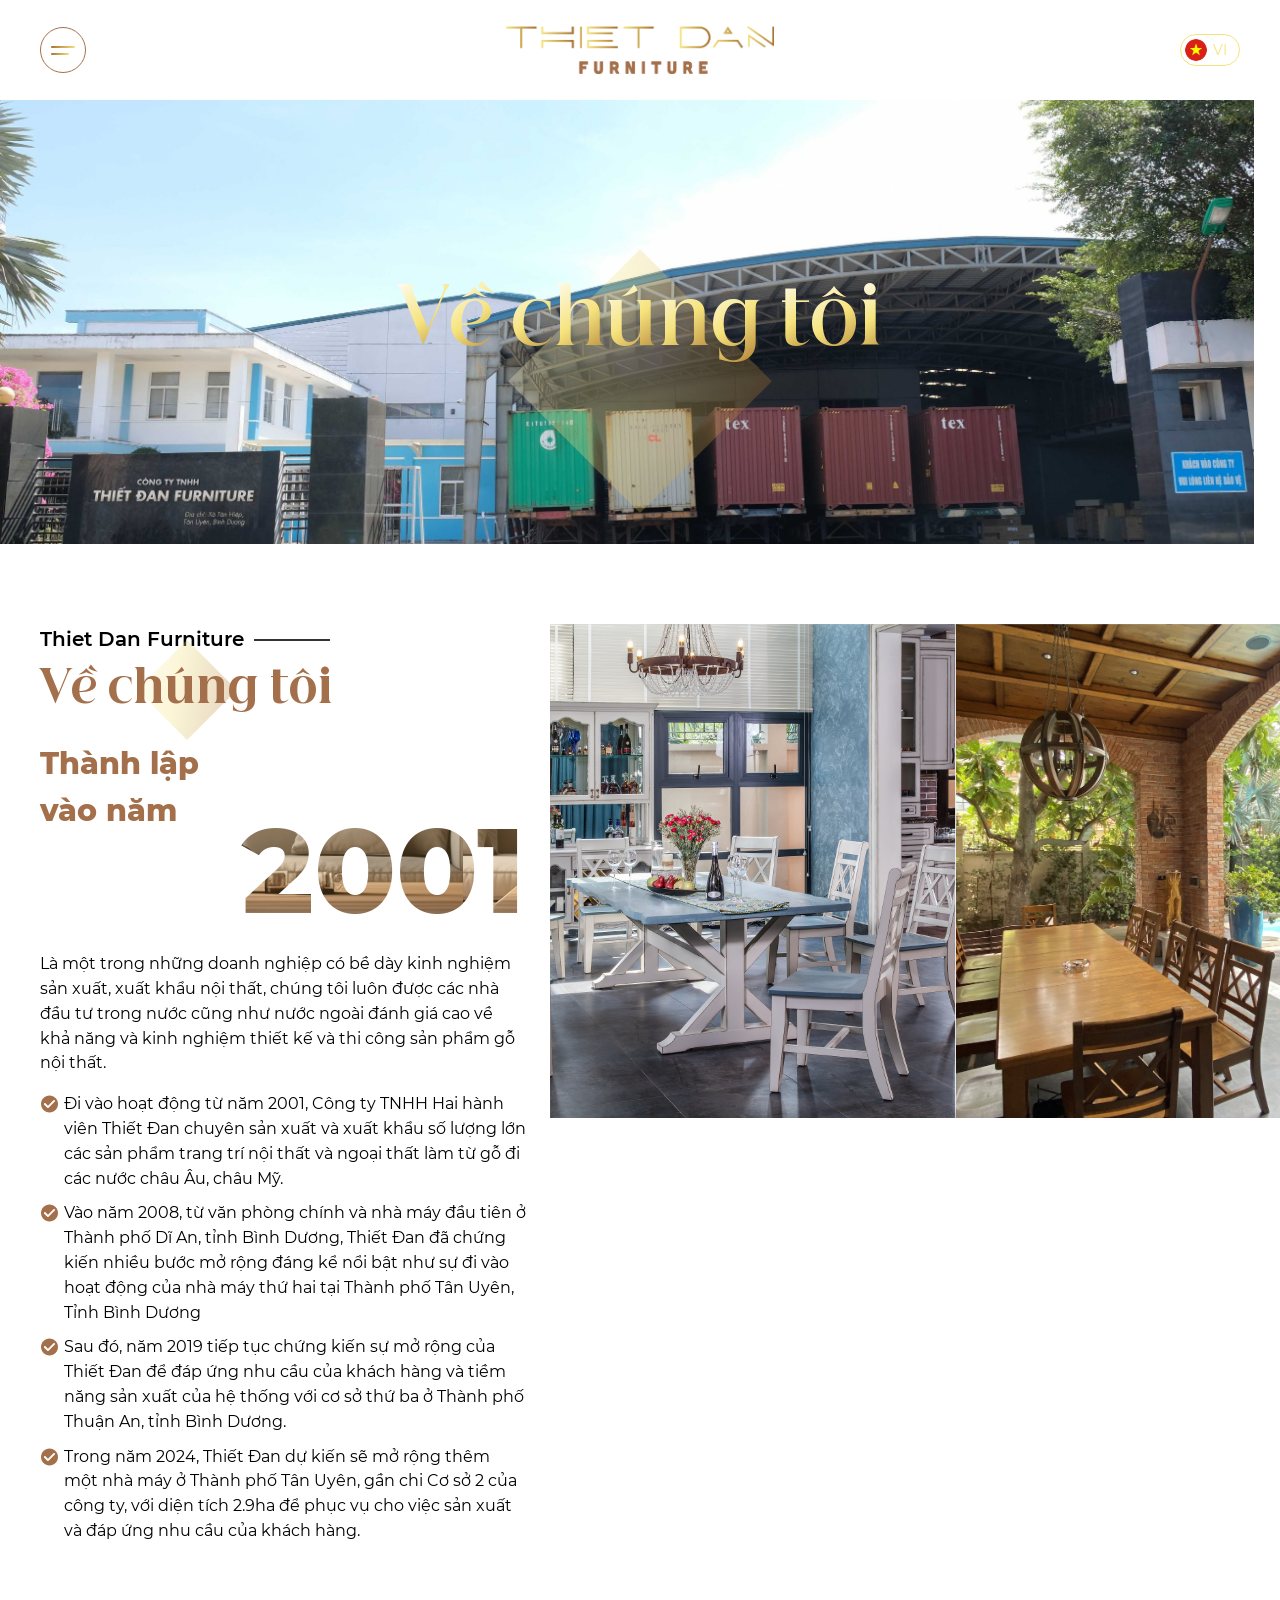
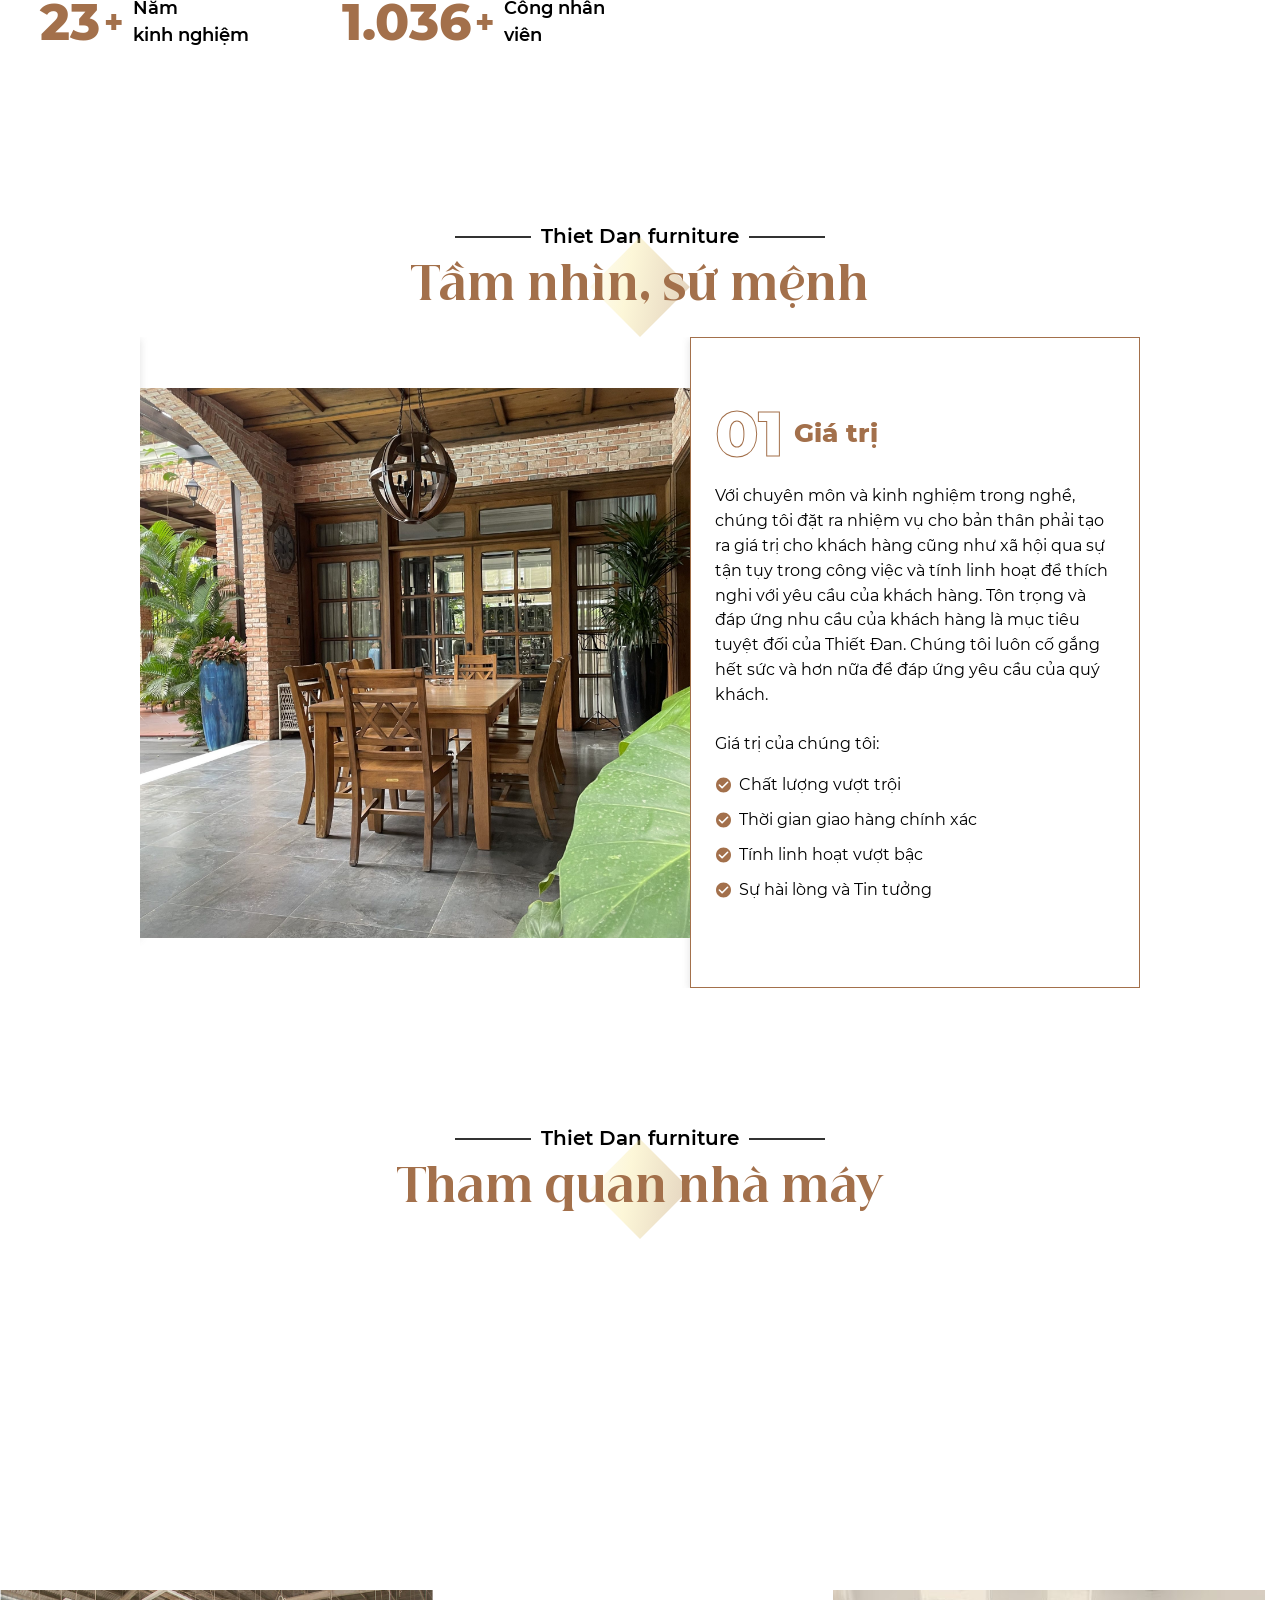
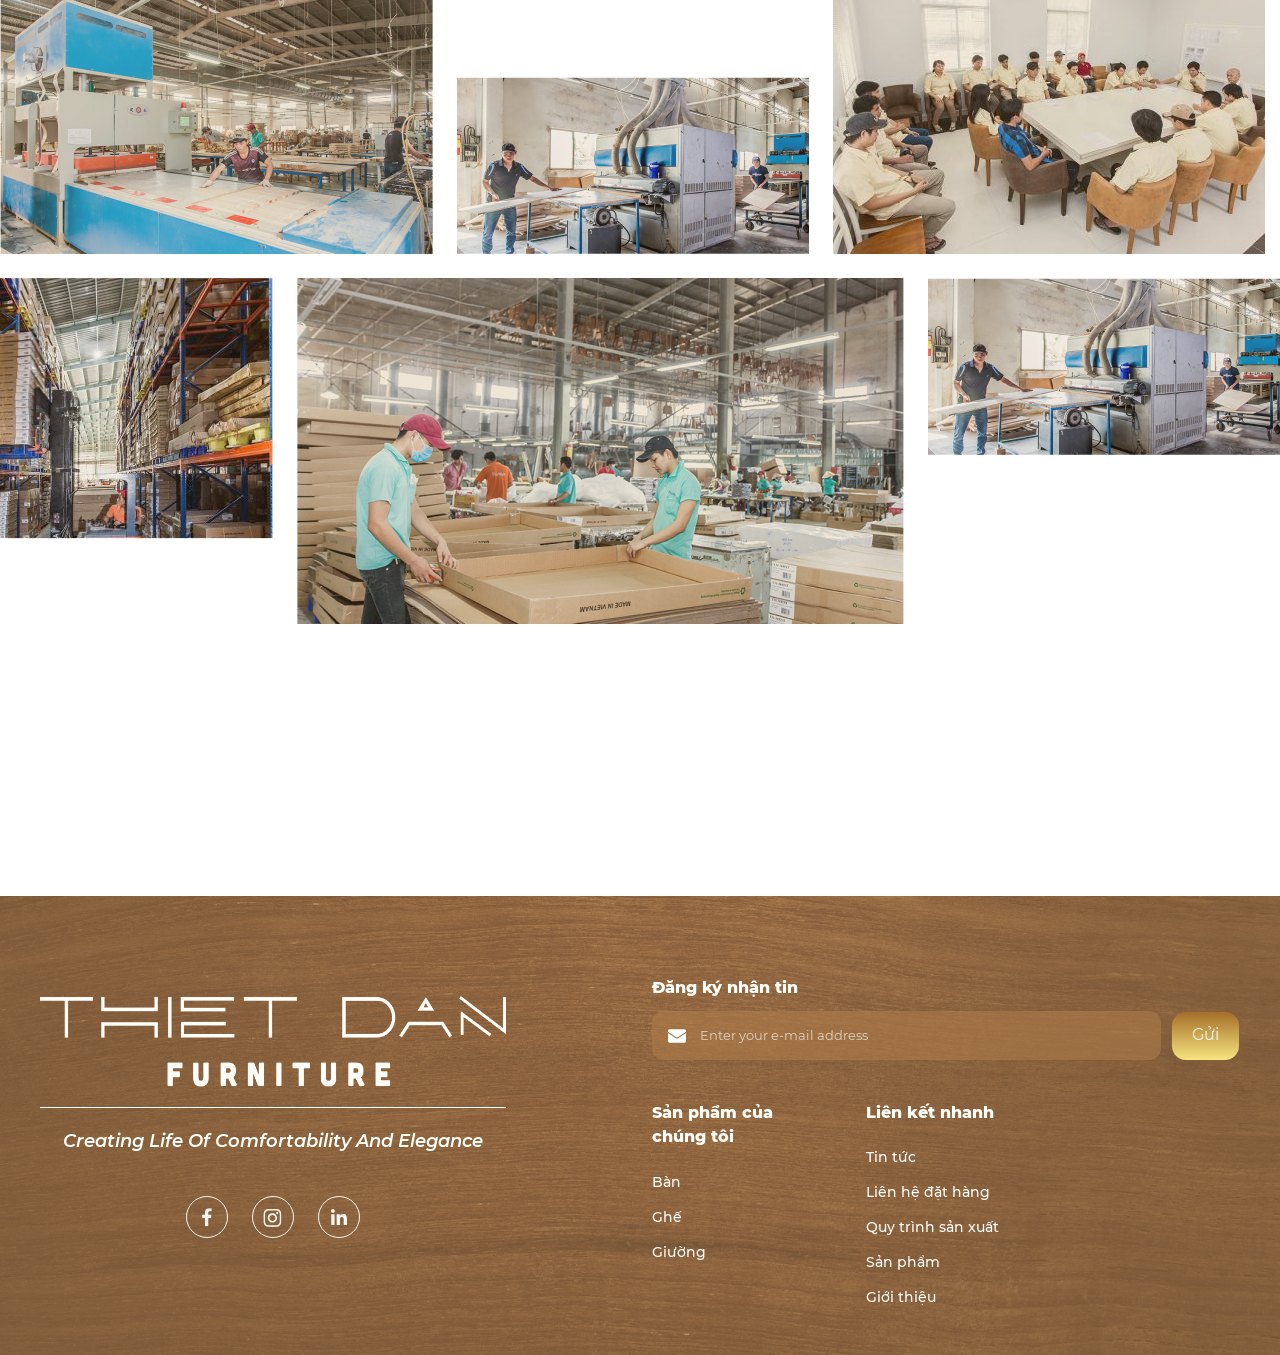
==== commit ff2028d7: "un-use style & script from customs folder" ====
--- a/about.html
+++ b/about.html
@@ -112,7 +112,7 @@
     <link rel="stylesheet" href="dist/app.min.css">
   </noscript>-->
   <link rel='stylesheet' href='css/style.css'>
-  <link rel='stylesheet' href='customs/style.css'>
+  <!-- <link rel='stylesheet' href='customs/style.css'> -->
   <link rel='stylesheet' href='css/style-rm.css'>
   <link rel='stylesheet' href='css/backdoor.css'>
 </head>
@@ -830,7 +830,7 @@
   <!-- JavaScript -->
   <!--<script src="dist/app.min.js"></script>-->
   <script src='js/common.js'></script>
-  <script src='customs/script.js'></script>
+  <!-- <script src='customs/script.js'></script> -->
   <!-- End JavaScript -->
 
   <!-- JavaScript WP -->
